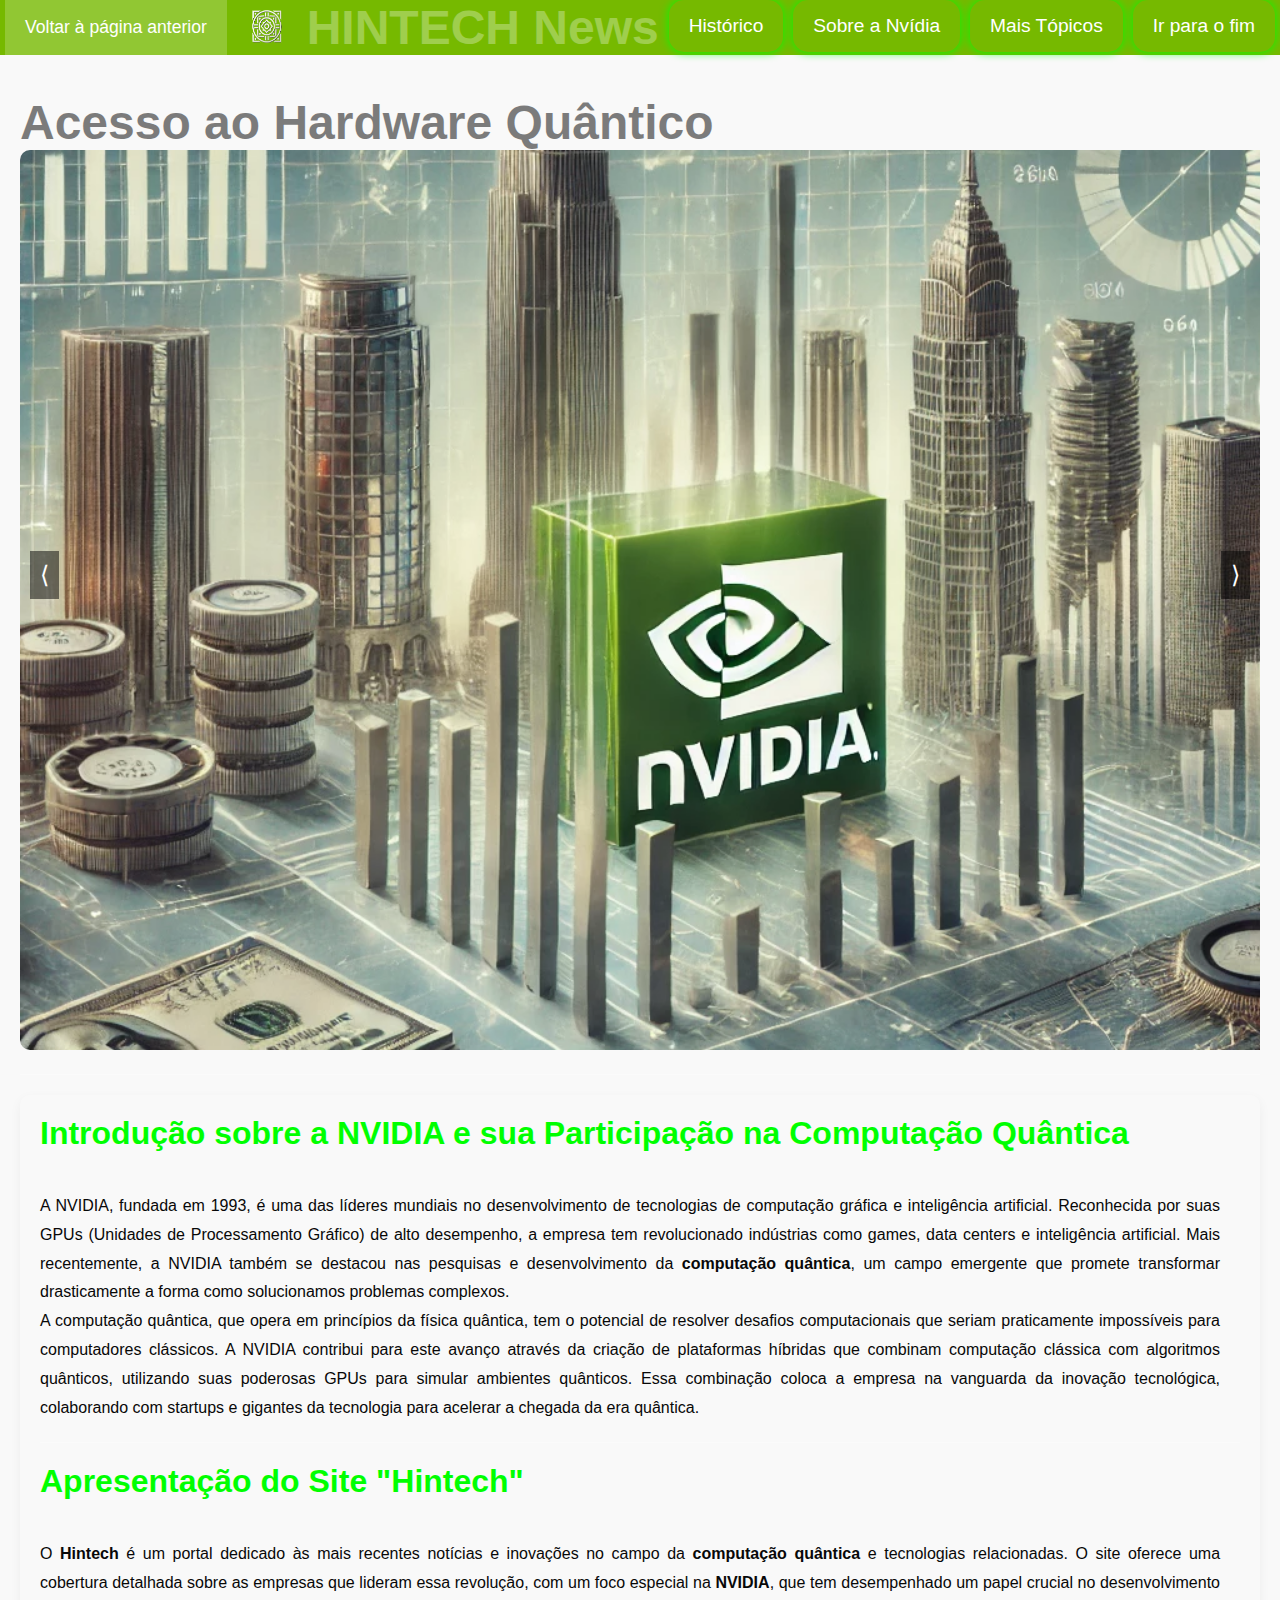
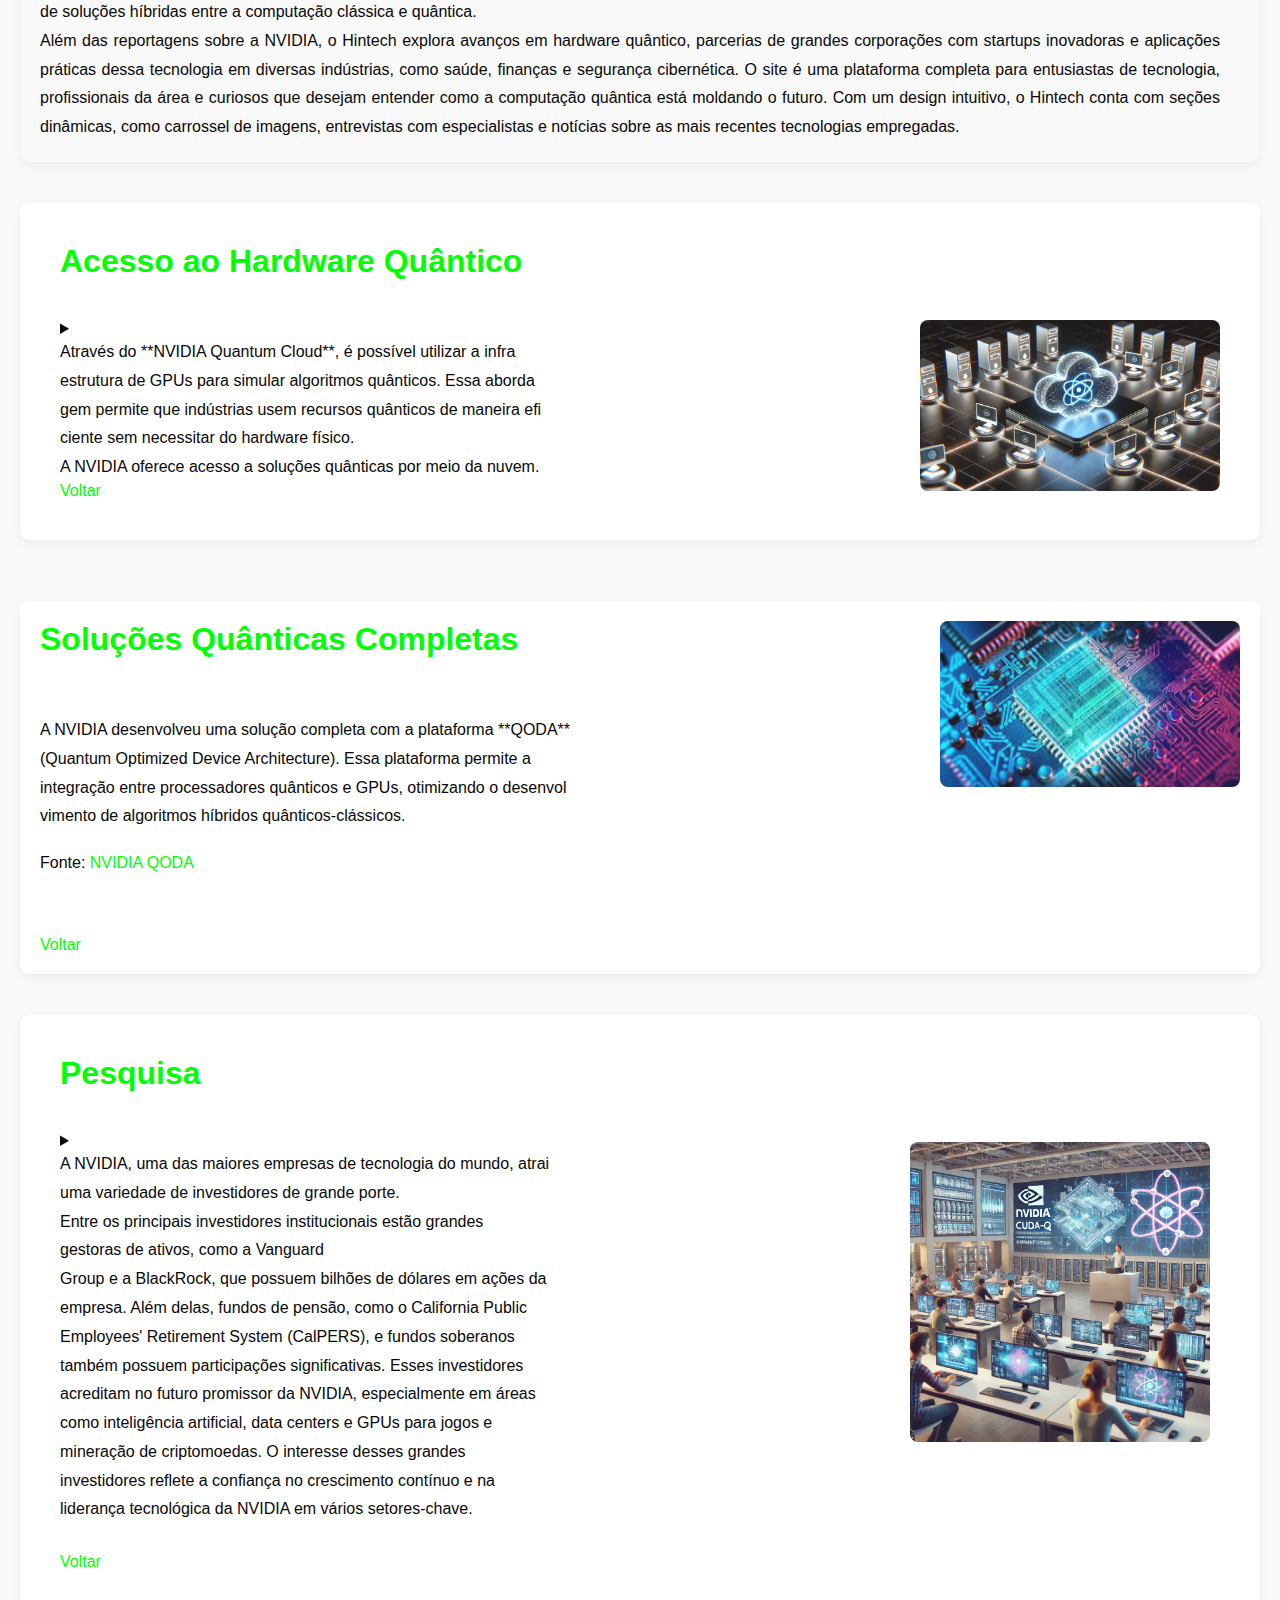
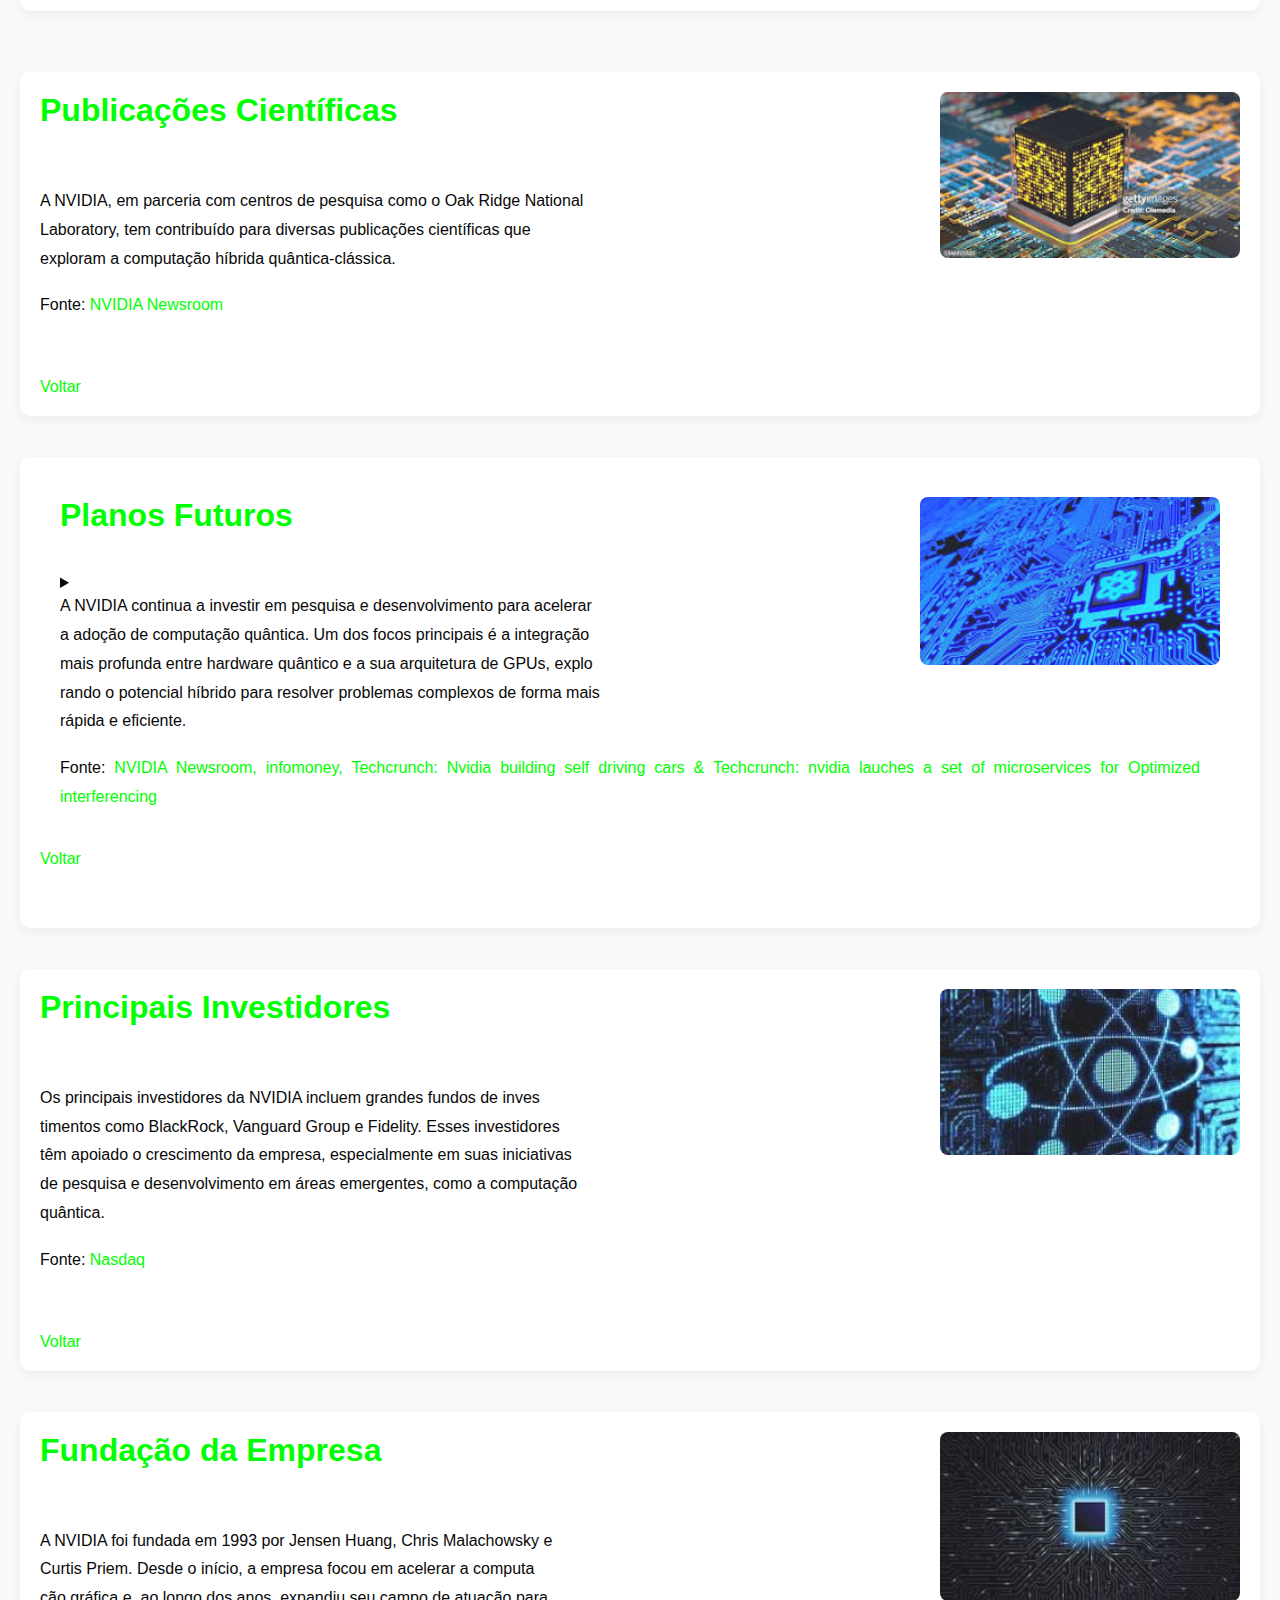
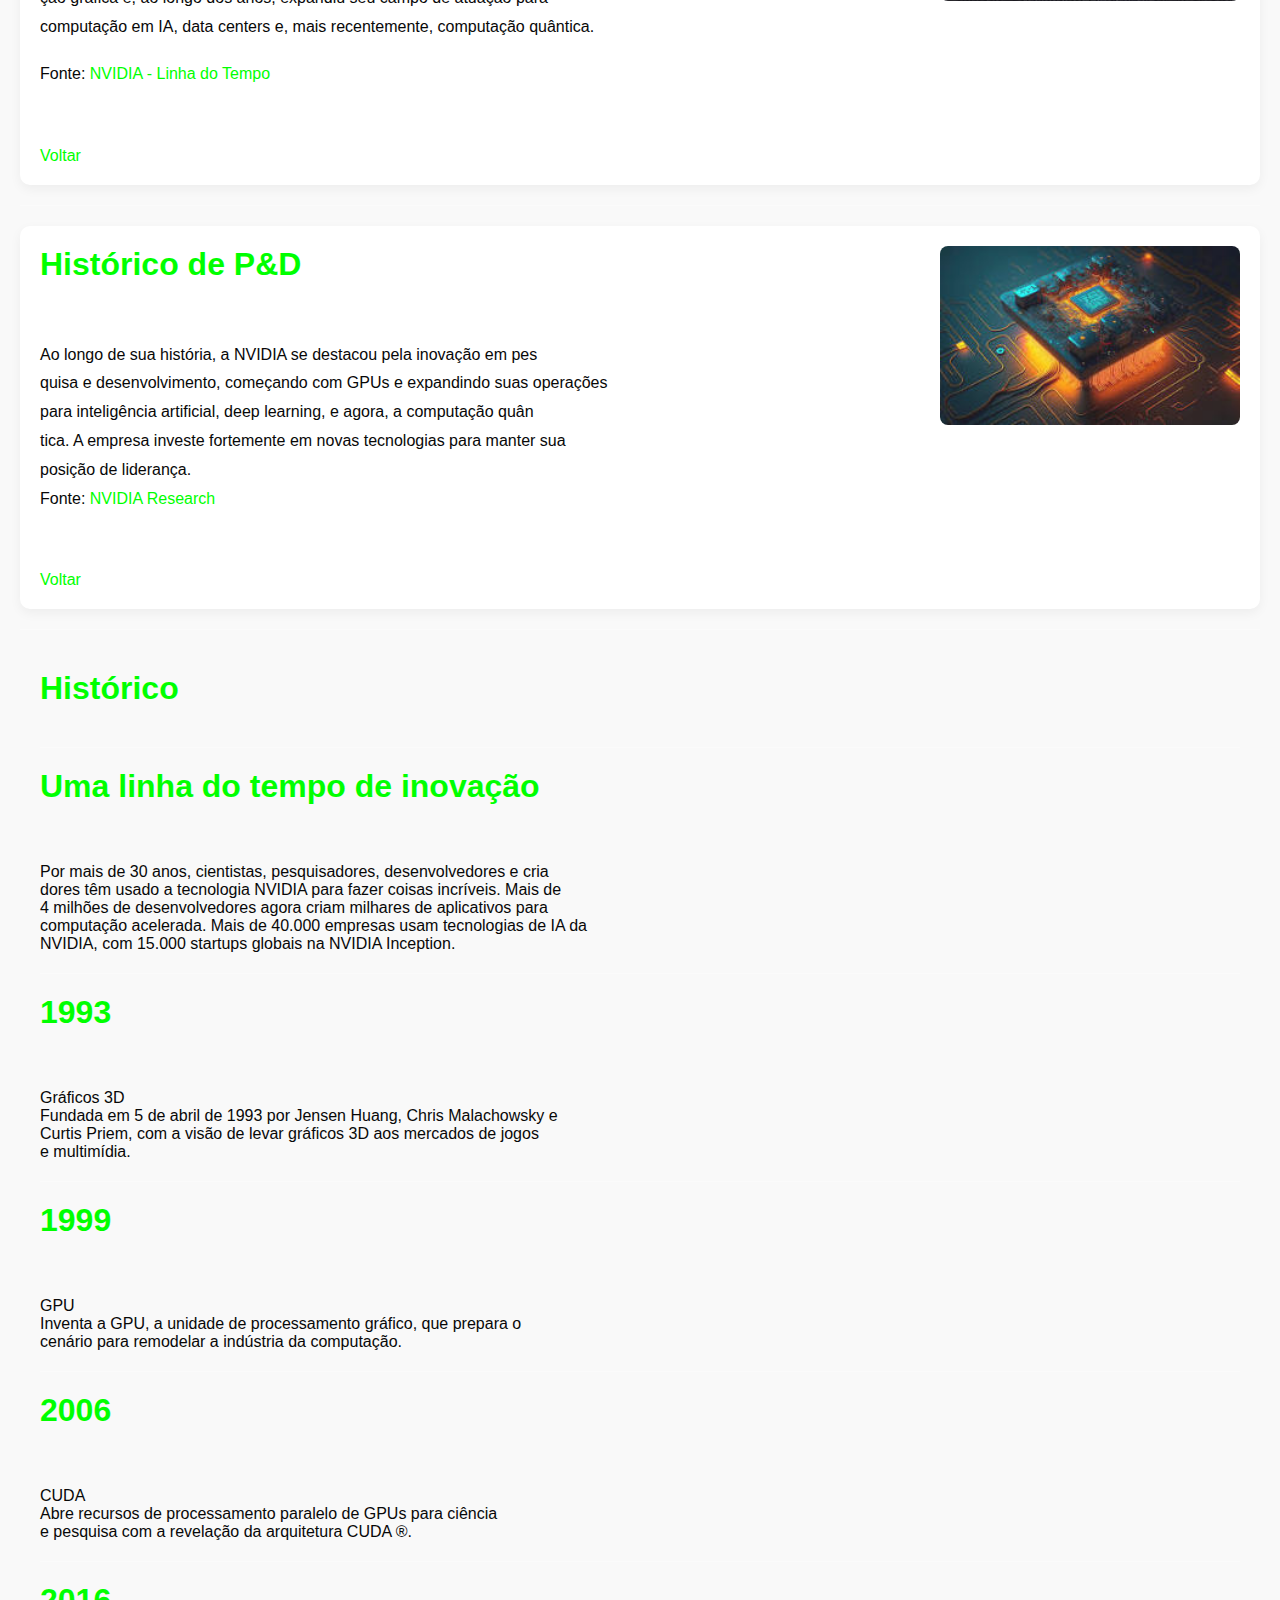
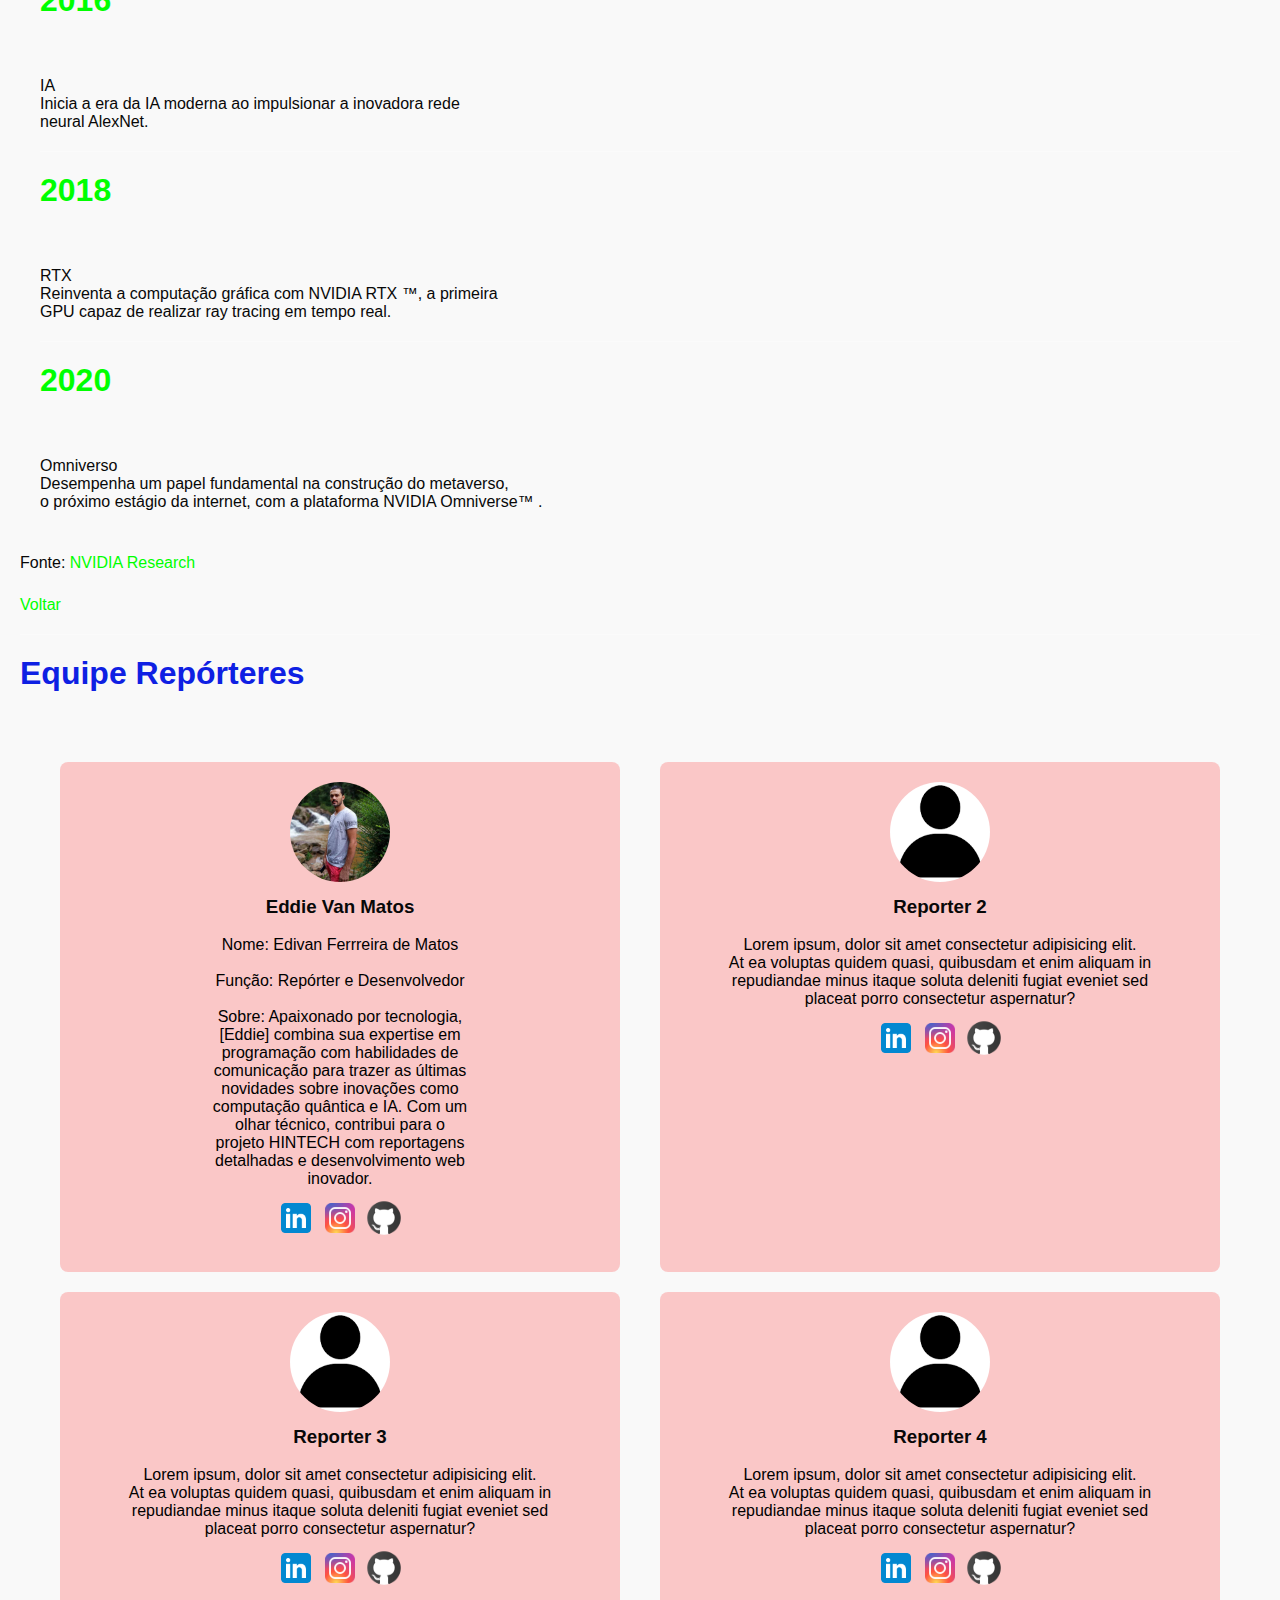
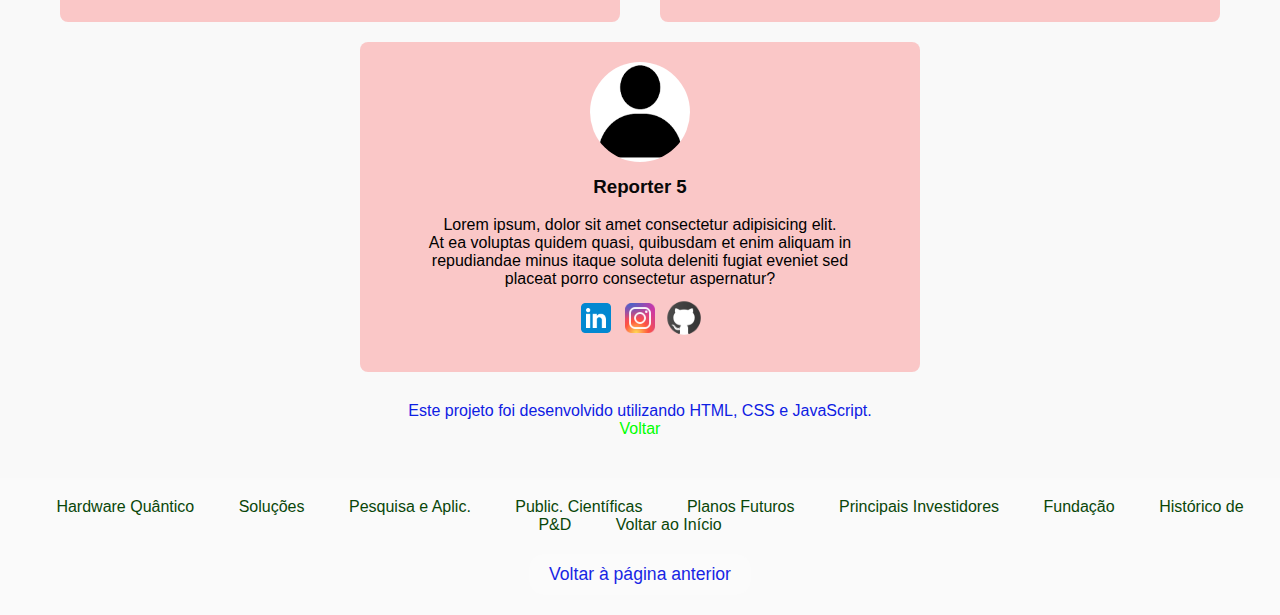
==== index.html @ 713e32d7 "inserido nome do site no menu" ====
<!DOCTYPE html>
<html lang="pt-BR">
<head>
    <meta charset="UTF-8">
    <meta name="viewport" content="width=device-width, initial-scale=1.0">
    <title>H I N T E C H</title>
    <link rel="stylesheet" href="styles.css">
</head>
<body>
    <!-- Menu de Navegação -->
    <header>
        <nav>
            <ul class="menu">
                <button class="botão-voltar-pag-anterior"  
                onclick="history.back()">Voltar à página anterior</button>

                <img
                src="images/HIntechLogoPng.png"
                alt="logo"
                style="width: 60px; height: auto"
              />
              <strong class="strongNomeSite">HINTECH News</strong>


                <li><a href="#historico">Histórico</a></li>

                <!-- Sobre a Nvídia -->
                <li class="dropdown">
                    <a href="#" class="dropdown-toggle">Sobre a  Nvídia</a>
                    <ul class="dropdown-menu">

                <li><a href="#tema1">Acesso ao Hardware Quântico</a></li>
                <li><a href="#tema2">Soluções Quânticas Completas</a></li>
                <li><a href="#tema3">Pesquisa e Aplicações Comerciais</a></li>
                <li><a href="#tema4">Publicações Científicas</a></li>
                <li><a href="#tema5">Planos Futuros</a></li>
                <li><a href="#tema6">Principais Investidores</a></li>
                <li><a href="#tema7">Fundação da Empresa</a></li>
                <li><a href="#tema8">Histórico de P&D</a></li>
                </li>
            </ul>
            <!-- Ícone "Mais Tópicos" -->
                <li class="dropdown">
                    <a href="#" class="dropdown-toggle">Mais Tópicos</a>
                    <ul class="dropdown-menu">
                           <li>
                            <a href="topicos_adicionais/aplicacao/aplicação.html">Aplicação</a>
                            <a href="topicos_adicionais/qubit.html">Qubit</a>
                            <a href="topicos_adicionais/influencia.html">Influência</a>
                           </li>
                    </ul>
                </li>

                <li><a href="#fim">Ir para o fim</a></li>
            </ul>
        </nav>
    </header>
 
    <!-- Conteúdo Principal -->
    <main>
        <section id="inicio" class="pagina ativa">


            
            <div class="carousel-container">
                <div class="carousel-slide">
                    <a href="#tema1"><strong class="strong">Acesso ao Hardware Quântico</strong><img src="images/img11.webp" alt="Imagem 1"></a>
                    <a href="#tema2"><strong class="strong">Soluções Quânticas Completas</strong><img src="images/img15.webp" alt="Imagem 2"></a>
                    <a href="#tema3"><strong class="strong">Pesquisa e Aplicações Comerciais</strong><img src="images/img16.webp" alt="Imagem 3"></a>
                    <a href="#tema4"><strong class="strong">Publicações Científicas</strong><img src="images/img17.png" alt="Imagem 4"></a>
                    <a href="#tema5"><strong class="strong">Planos Futuros</strong><img src="images/img18.png" alt="Imagem 5"></a>
                    <a href="#tema6"><strong class="strong">Principais Investidores</strong><img src="images/img19.webp" alt="Imagem 6"></a>
                    <a href="#tema7"><strong class="strong">Fundação da Empresa</strong><img src="images/img20.webp" alt="Imagem 7"></a>
                    <a href="#tema8"><strong class="strong">Histórico de P&D</strong><img src="images/img21.png" alt="Imagem 8"></a>
                </div>
            
                <!-- Botões de navegação -->
                <button class="prev">⟨</button>
                <button class="next">⟩</button>
            </div>

 
      <hr>

 <div class="container">
    <!--Introdução à Nvidia e ao site HINTECH-->
    <div class="introdução">
        <h2>Introdução sobre a NVIDIA e sua Participação na Computação Quântica</h2>
    
    <p>A NVIDIA, fundada em 1993, é uma das líderes mundiais no desenvolvimento de tecnologias de computação gráfica e inteligência artificial. 
    Reconhecida por suas GPUs (Unidades de Processamento Gráfico) de alto desempenho, a empresa tem revolucionado indústrias como games, 
    data centers e inteligência artificial. Mais recentemente, a NVIDIA também se destacou nas pesquisas e desenvolvimento da 
    <strong>computação quântica</strong>, um campo emergente que promete transformar drasticamente a forma como solucionamos problemas complexos.</p>
    
    <p>A computação quântica, que opera em princípios da física quântica, tem o potencial de resolver desafios computacionais que seriam praticamente 
    impossíveis para computadores clássicos. A NVIDIA contribui para este avanço através da criação de plataformas híbridas que combinam 
    computação clássica com algoritmos quânticos, utilizando suas poderosas GPUs para simular ambientes quânticos. 
    Essa combinação coloca a empresa na vanguarda da inovação tecnológica, colaborando com startups e gigantes da tecnologia 
    para acelerar a chegada da era quântica.</p>
    
    <hr>
    
    <h2>Apresentação do Site "Hintech"</h2>
    
    <p>O <strong>Hintech</strong> é um portal dedicado às mais recentes notícias e inovações no campo da <strong>computação quântica</strong> e tecnologias relacionadas. 
    O site oferece uma cobertura detalhada sobre as empresas que lideram essa revolução, com um foco especial na <strong>NVIDIA</strong>, 
    que tem desempenhado um papel crucial no desenvolvimento de soluções híbridas entre a computação clássica e quântica.</p>
    
    <p>Além das reportagens sobre a NVIDIA, o Hintech explora avanços em hardware quântico, parcerias de grandes corporações com startups inovadoras 
    e aplicações práticas dessa tecnologia em diversas indústrias, como saúde, finanças e segurança cibernética. 
    O site é uma plataforma completa para entusiastas de tecnologia, profissionais da área e curiosos que desejam entender como a 
    computação quântica está moldando o futuro. Com um design intuitivo, o Hintech conta com seções dinâmicas, como carrossel de imagens, 
    entrevistas com especialistas e notícias sobre as mais recentes tecnologias empregadas.</p>
    </div>
    </div>
    <hr>

<!-- Tema 1 -->
<div class="tema1">
    <div class="content">
      <div class="bloco">
        <div class="titleAndParagraf">
          <h2 id="tema1">Acesso ao Hardware Quântico</h2>
          <div class="section">
            <details>
                <summary>    
                    <img src="images/img22.webp"/>      
                    <p>
                    Através do **NVIDIA Quantum Cloud**, é possível utilizar a infra<br>
                    estrutura de GPUs para simular algoritmos quânticos. Essa aborda<br>
                    gem permite que indústrias usem recursos quânticos de maneira efi<br>
                    ciente sem necessitar do hardware físico.</p>
                    <p>A NVIDIA oferece acesso a soluções quânticas por meio da nuvem.
                  </p>
                </summary>
          <!-- Texto oculto que será expandido -->
                <div class="titleAndParagraf">
                  <h2>Benefícios da NVIDIA Quantum Cloud</h2>
                  <p>
                     A NVIDIA Quantum Cloud oferece um ambiente de ponta para programação quântica, proporcionando acesso aos mais avançados
                    processadores quânticos, tanto simulados quanto físicos⁠.
                    Esta plataforma se destaca como uma das mais potentes no campo da computação quântica⁠.
                    Sua acessibilidade global facilita significativamente o
                    trabalho de pesquisadores e desenvolvedores, permitindo o acesso de qualquer lugar do mundo⁠.
                  </p>
                </div>
                <div class="titleAndParagraf">
                    <h2>Performance</h2>
                    <p>
                      A NVIDIA Quantum Cloud demonstra uma performance notavelmente superior em comparação
                      com outros frameworks quânticos. Na simulação de sistemas quânticos, a plataforma NVIDIA
                      pode alcançar uma aceleração até 60 vezes maior utilizando as GPUs NVIDIA H100, em
                      comparação com o uso de CPUs multi-threaded. Esta capacidade de processamento excepcional
                      coloca a NVIDIA Quantum Cloud na vanguarda da computação quântica, oferecendo recursos
                      inigualáveis para pesquisas e desenvolvimentos neste campo emergente.
                    </p>
                  </div>
                      <!-- Fontes -->
                    <p>
                    Fontes:
                    <a
                      href="https://www.nvidia.com/en-us/solutions/quantum-computing/cloud/ "
                      target="_blank"
                      >https://www.nvidia.com/en-us/solutions/quantum-computing/cloud/</a
                    >
                    </p>
              </details>
                </div>
          <a href="#inicio">Voltar</a>
        </div>
      </div>
    </div>
  </div>
  <hr> 
            <!-- Tema 2 -->
            <div class="bloco">
            <div class="tema2">
                <img src="images/img2.jpg" alt="Imagem" class="image-right">

                    <h2 id="tema2">Soluções Quânticas Completas</h2>
                    <br>
                    <p>A NVIDIA desenvolveu uma solução completa com a plataforma **QODA** <br>
                        (Quantum Optimized Device Architecture). Essa plataforma permite a <br>
                        integração entre processadores quânticos e GPUs, otimizando o desenvol<br>
                        vimento de algoritmos híbridos quânticos-clássicos.</p><br>
            
                    <p>Fonte: <a href="https://developer.nvidia.com/nvidia-qoda" target="_blank">NVIDIA QODA</a></p>               
           </div><br>
           <div><a href="#inicio">Voltar</a></div>
            </div>

            <hr>
 
<!-- Tema 3 -->
<div class="tema3">
    <div class="content">
      <div class="bloco">
        <div class="titleAndParagraf">
          <h2 id="tema3">Pesquisa</h2>
          <div class="section">
          <details>
          <summary>
            <img
            src="images/img16.webp"
            alt="Imagem relacionada"
            class="img-direita"
          />
          <p>
            A NVIDIA, uma das maiores empresas de tecnologia do mundo, atrai<br>
            uma variedade de investidores de grande porte.<br>
            Entre os principais investidores institucionais estão grandes <br>
            gestoras de ativos, como a Vanguard<br>
            Group e a BlackRock, que possuem bilhões de dólares em ações da<br>
            empresa. Além delas, fundos de pensão, como o California Public<br>
            Employees' Retirement System (CalPERS), e fundos soberanos<br>
            também possuem participações significativas. Esses investidores<br>
            acreditam no futuro promissor da NVIDIA, especialmente em áreas<br>
            como inteligência artificial, data centers e GPUs para jogos e<br>
            mineração de criptomoedas. O interesse desses grandes<br>
            investidores reflete a confiança no crescimento contínuo e na<br>
            liderança tecnológica da NVIDIA em vários setores-chave.<br>
            <br>
          </p>
        </summary>
          <!-- Texto oculto que será expandido -->
            <h2>Empresas</h2>
            <p>É preciso uma comunidade inteira para desenvolver uma tecnologia
            emergente, então a NVIDIA está colaborando com o Google Quantum
            AI, a IBM e outras empresas para levar a computação quântica ao
            próximo nível.
            <br></p>
            <h2 style="padding-top: 20px;">Em Estudos e Desenvolvimento</h2>
            <p>A computação quântica pode ajudar pesquisadores, desenvolvedores e cientistas a melhorarem
             suas simulações da realidade. As ferramentas e bibliotecas otimizadas da NVIDIA aceleram
             esses fluxos de trabalho.</p>
             <br>
            
                      <!-- Fontes -->
          <p>
            Fontes:
            <a
              href="https://www.nasdaq.com/market-activity/stocks/nvda/institutional-holdings"
              target="_blank"
              >https://www.nasdaq.com/market-activity/stocks/nvda/institutional-holdings</a
            ><br>
          </p>

        </details>
    </div>
          <a href="#inicio">Voltar</a>
        </div>
      </div>
    </div>
  </div>
  <hr> 
            <!-- Tema 4 -->
            <div class="bloco">
            <div class="tema4">
                <img src="images/img4.jpg" alt="Imagem" class="image-right">

                <h2 id="tema4">Publicações Científicas</h2>
                <br>
                <p>A NVIDIA, em parceria com centros de pesquisa como o Oak Ridge National<br>
                     Laboratory, tem contribuído para diversas publicações científicas que<br>
                      exploram a computação híbrida quântica-clássica.</p><br>
        
                <p>Fonte: <a href="https://nvidianews.nvidia.com" target="_blank">NVIDIA Newsroom</a></p>          
       </div><br>
       <div><a href="#inicio">Voltar</a></div>
    </div>

            <hr>
 
            <!-- Tema 5 -->
            <div class="bloco">
            <div class="content">
            <div class="tema5">
            <div class="titleAndParagraf">
                <img src="images/img5.jpg" alt="Imagem" class="image-right">
                <h2 id="tema5">Planos Futuros</h2>
                <div class="section">
                <details>
                <summary>
                <br>
                <p>A NVIDIA continua a investir em pesquisa e desenvolvimento para acelerar<br>
                     a adoção de computação quântica. Um dos focos principais é a integração <br>
                     mais profunda entre hardware quântico e a sua arquitetura de GPUs, explo<br>
                     rando o potencial híbrido para resolver problemas complexos de forma mais<br>
                      rápida e eficiente.</p><br>
                </summary>
                <h2>Inteligência Artificial Generativa:</h2>
                <p>A NVIDIA está expandindo sua atuação em IA generativa com o lançamento da
                    plataforma Blackwell. Essa nova tecnologia tem como objetivo aumentar a
                    capacidade de treinamento e inferência das inteligências artificiais. 
                    De acordo com a NVIDIA, o poder de treinamento da Blackwell será quatro
                    vezes maior do que o da versão anterior, enquanto a eficiência na
                    inferência será 30 vezes superior e a otimização energética melhorará em 25 vezes.
                    Ian Buck, vice-presidente de hyperscale e computação de alto desempenho
                    da NVIDIA, destacou que a Blackwell representa um novo paradigma, onde
                    múltiplas inteligências artificiais colaboram, em vez de depender de
                    apenas uma. Essa mudança é essencial para atender à crescente demanda
                    de modelos complexos como ChatGPT-4, Gemini e outros, que requerem
                    imensa capacidade de processamento para fornecer respostas em tempo real.
                    O cenário atual da tecnologia mostra que grandes empresas estão se
                    esforçando para desenvolver infraestrutura mais poderosa para suportar
                    essa demanda. A NVIDIA, com sua liderança em hardware, consolidou sua
                    posição como uma das empresas mais valiosas do mundo. Sundar Pichai,
                    CEO da Alphabet, enfatizou a importância da parceria com a NVIDIA e
                    expressou interesse em integrar a nova tecnologia Blackwell em seus serviços.
                    A expectativa é que empresas como AWS, Google, Meta, Microsoft, OpenAI,
                    Oracle, Tesla e xAI sejam algumas das primeiras a adotar essa nova tecnologia,
                    o que poderá ampliar ainda mais suas capacidades em IA generativa.
                    Essa iniciativa reflete o crescimento e a inovação contínuos nesse campo,
                    à medida que as empresas buscam atender às crescentes demandas do mercado.</p><br>
                <h2>Veículos Autônomos:</h2>
                <p>A NVIDIA e a Foxconn estão colaborando para construir as chamadas “fábricas de IA”,
                    uma nova classe de data centers que fornecerão supercomputação para acelerar o
                    desenvolvimento de carros autônomos, máquinas autônomas e robôs industriais.
                    A parceria foi anunciada durante o Hon Hai Tech Day em Taiwan pelos CEOs das empresas,
                    Jensen Huang e Young Liu. 
                    Essas fábricas de IA utilizarão a infraestrutura de computação de GPU da NVIDIA para
                    processar grandes volumes de dados e transformar essas informações em modelos de IA
                    valiosos. Huang destacou que essa colaboração permitirá a criação de carros elétricos
                    avançados com inteligência artificial, que coletarão dados para aprimorar continuamente seu software.
                    A parceria se baseia em um acordo anterior, onde a Foxconn se tornará fornecedora de
                    unidades de controle eletrônico (ECUs) para montadoras, utilizando o sistema em chip (SoC)
                    Drive Orin da NVIDIA. A Foxconn também se comprometeu a fabricar ECUs com o
                    Drive Thor, o novo SoC que começará a produção em 2025.
                    Além disso, os veículos que a Foxconn produzir como fabricante contratada serão equipados
                    com a plataforma Drive Hyperion 9 da NVIDIA, que inclui sensores essenciais para direção
                    autônoma. A Foxconn já está envolvida na construção de veículos elétricos para a Fisker,
                    apesar de desafios legais com uma antiga parceira.
                    Essas fábricas de IA competirão diretamente com o supercomputador Dojo da Tesla, que
                    é projetado para treinar redes neurais para o sistema de direção autônoma da montadora,
                    buscando um futuro de condução totalmente autônoma.</p><br>
                <h2>Nvidia NIM: </h2>
                <p>A NVIDIA lançou o NIM, uma nova plataforma de software projetada para facilitar a
                    implantação de modelos de IA personalizados e pré-treinados em ambientes de produção.
                    O NIM combina modelos com um mecanismo de inferência otimizado, empacotando-os em contêineres
                    acessíveis como microsserviços. Isso simplifica o processo, que normalmente poderia levar
                    semanas ou meses, especialmente se a empresa não tiver talentos internos em IA.
                    Atualmente, o NIM suporta uma variedade de modelos, incluindo os da NVIDIA, A121, Adept, Cohere,
                    Getty Images e Shutterstock, além de modelos abertos de Google, Hugging Face, Meta, Microsoft,
                    Mistral AI e Stability AI. A NVIDIA está colaborando com empresas como Amazon, Google e Microsoft
                    para disponibilizar esses microsserviços no SageMaker, Kubernetes Engine e Azure AI, respectivamente.
                    Os microsserviços também serão integrados a estruturas como Deepset, LangChain e LlamaIndex.
                    Para o mecanismo de inferência, a NVIDIA utilizará o Triton Inference Server, TensorRT e
                    TensorRT-LLM. Alguns microsserviços disponíveis incluem o Riva, que permite a personalização
                    de modelos de fala e tradução, e o cuOpt, para otimizações de roteamento. A empresa também planeja
                    adicionar novos recursos ao longo do tempo, como o operador Nvidia RAG LLM,
                    que facilitará a criação de chatbots de IA generativos.
                    Entre os usuários atuais do NIM estão empresas renomadas como Box, Cloudera, Cohesity,
                    Datastax, Dropbox e NetApp, destacando o interesse do mercado por essa nova plataforma.</p><br>


                </div>
                <p>Fonte: <a href="https://nvidianews.nvidia.com" target="_blank">NVIDIA Newsroom,</a>
                    <a href="https://www.infomoney.com.br/business/nvidia-anuncia-tecnologias-para-novas-geracoes-de-ia-generativa/" target="_blank"> infomoney,</a>
                    <a href="https://techcrunch.com/2023/10/17/foxconn-and-nvidia-are-building-ai-factories-to-accelerate-self-driving-cars/" target="_blank"> Techcrunch: Nvidia building self driving cars & </a>
                    <a href="https://techcrunch.com/2024/03/18/nvidia-launches-a-set-of-microservices-for-optimized-inferencing/" target="_blank">Techcrunch: nvidia lauches a set of microservices for Optimized interferencing</a></p>
       </div><br>
    </details>
       <div><a href="#inicio">Voltar</a></div>
            </div>
        </div>
    </div>


            <hr>
 
            <!-- Tema 6 -->
            <div class="bloco">
            <div class="tema6">
                <img src="images/img6.jpg" alt="Imagem" class="image-right">

                <h2 id="tema6">Principais Investidores</h2>
                <br>
                <p>Os principais investidores da NVIDIA incluem grandes fundos de inves<br>
                    timentos como BlackRock, Vanguard Group e Fidelity. Esses investidores<br>
                     têm apoiado o crescimento da empresa, especialmente em suas iniciativas<br>
                      de pesquisa e desenvolvimento em áreas emergentes, como a computação <br>
                      quântica.</p><br>
        
                <p>Fonte: <a href="https://www.nasdaq.com/market-activity/stocks/nvda/institutional-holdings" target="_blank">Nasdaq</a></p>            
       </div><br>
       <div><a href="#inicio">Voltar</a></div>
    </div>

            <hr>
 
            <!-- Tema 7 -->
            <div class="bloco">
            <div class="tema7">
                <img src="images/img7.jpg" alt="Imagem" class="image-right">

                <h2 id="tema7">Fundação da Empresa</h2>
                <br>
                <p>A NVIDIA foi fundada em 1993 por Jensen Huang, Chris Malachowsky e<br>
                    Curtis Priem. Desde o início, a empresa focou em acelerar a computa<br>
                    ção gráfica e, ao longo dos anos, expandiu seu campo de atuação para<br>
                     computação em IA, data centers e, mais recentemente, computação quântica.<br>
                    
        </p><br>
        
        
        
                <p>Fonte: <a href="https://www.nvidia.com/en-us/about-nvidia/corporate-timeline/" target="_blank">NVIDIA - Linha do Tempo</a></p>           
       </div><br>
       <div><a href="#inicio">Voltar</a></div>
    </div>

            <hr>
 
            <!-- Tema 8 -->
            <div class="bloco">
            <div class="tema8">
                <img src="images/img8.jpg" alt="Imagem" class="image-right">

                <h2 id="tema8">Histórico de P&D</h2>
                <br>
                <p>Ao longo de sua história, a NVIDIA se destacou pela inovação em pes<br>
                    quisa e desenvolvimento, começando com GPUs e expandindo suas operações<br>
                     para inteligência artificial, deep learning, e agora, a computação quân<br>
                     tica. A empresa investe fortemente em novas tecnologias para manter sua<br>
                      posição de liderança.<br>
                      
                       
        
                <p>Fonte: <a href="https://www.nvidia.com/en-us/research/" target="_blank">NVIDIA Research</a></p>        
       </div><br>
       <div><a href="#inicio">Voltar</a></div>
    </div>


            <hr>
        </div>  
        


<!--historico-->
        <div class="historico">
            <div class="titleAndParagraf">
                <h2 id="historico">Histórico</h2>
                <hr>
                <h2>Uma linha do tempo de inovação</h2><br>
                Por mais de 30 anos, cientistas, pesquisadores, desenvolvedores e cria<br>
                dores têm usado a tecnologia NVIDIA para fazer coisas incríveis. Mais de<br>
                 4 milhões de desenvolvedores agora criam milhares de aplicativos para <br>
                 computação acelerada. Mais de 40.000 empresas usam tecnologias de IA da<br>
                  NVIDIA, com 15.000 startups globais na NVIDIA Inception.
                <hr>  
                  
                    <h2>1993</h2><br>
                   Gráficos 3D<br>
                   Fundada em 5 de abril de 1993 por Jensen Huang, Chris Malachowsky e <br>
                   Curtis Priem, com a visão de levar gráficos 3D aos mercados de jogos<br>
                    e multimídia.
                   <hr>
                    
                        <h2>1999</h2><br>
                       GPU<br>
                       Inventa a GPU, a unidade de processamento gráfico, que prepara o <br>
                       cenário para remodelar a indústria da computação.
                       <hr>
                       
                        <h2>2006</h2><br>
                           CUDA<br>
                           Abre recursos de processamento paralelo de GPUs para ciência<br>
                            e pesquisa com a revelação da arquitetura CUDA ®.
                            <hr>
                           
                            <h2>2016</h2><br>
                               IA<br>
                               Inicia a era da IA ​​moderna ao impulsionar a inovadora rede<br>
                                neural AlexNet. 
                                <hr>
                               
                                <h2>2018</h2><br>
                                   RTX<br>
                                   Reinventa a computação gráfica com NVIDIA RTX ™, a primeira<br>
                                    GPU capaz de realizar ray tracing em tempo real.
                                    <hr>
                                   
                                    <h2>2020</h2><br>
                                       Omniverso<br>
                                       Desempenha um papel fundamental na construção do metaverso,<br>
                                        o próximo estágio da internet, com a plataforma NVIDIA Omniverse™ .
                                    </div>
              </p><br>   
              <p>Fonte: <a href="https://www.nvidia.com/en-us/about-nvidia/corporate-timeline/" target="_blank">NVIDIA Research</a></p> <br>
                     
              <div><a href="#inicio">Voltar</a></div>
  
       </div>

        <hr>        
<!--Área do grupo-->


<section id="reporteres">
    <h2>Equipe Repórteres</h2>
    <div class="container-grupo">

        <!--Repórter 1-->
        <div class="reporteres">
            <img src="images/perfilEddie.jpg" alt="Eddie">
            <h3>Eddie Van Matos</h3><br>
            <text>Nome: Edivan Ferrreira de Matos<br>
                <br>
                Função: Repórter e Desenvolvedor<br>
                <br>
                Sobre: Apaixonado por tecnologia,<br>
                 [Eddie] combina sua expertise em<br>
                  programação com habilidades de<br>
                   comunicação para trazer as últimas<br>
                    novidades sobre inovações como <br>
                    computação quântica e IA. Com um<br>
                     olhar técnico, contribui para o<br>
                      projeto HINTECH com reportagens<br>
                       detalhadas e desenvolvimento web<br>
                        inovador.</text>
            <div class="social-icons">
                <a href="https://www.linkedin.com/in/eddie-van-matos-b647311a0?utm_source=share&utm_campaign=share_via&utm_content=profile&utm_medium=android_app" target="_blank">
                    <img src="images/iconLI.png" alt="LinkedIn">
                </a>
                <a href="https://www.instagram.com/eddievanmatos" target="_blank">
                    <img src="images/iconInstagram.png" alt="Instagram">
                </a>
                <a href="https://github.com/EddieVanMatos" target="_blank">
                    <img src="images/iconGitHub.png" alt="GitHub">
                </a>
            </div>
        </div>

        <!-- Repórter 2 -->
        <div class="reporteres">
            <img src="images/IconePerfil.png" alt="Perfil 2">
            <h3>Reporter 2</h3><br>
            <text>Lorem ipsum, dolor sit amet consectetur adipisicing elit.<br>
                At ea voluptas quidem quasi, quibusdam et enim aliquam in <br>
                repudiandae minus itaque soluta deleniti fugiat eveniet sed <br>
                placeat porro consectetur aspernatur?</text>
            <div class="social-icons">
                <a href="https://www.linkedin.com/in/seu-linkedin" target="_blank">
                    <img src="images/iconLI.png" alt="LinkedIn">
                </a>
                <a href="https://www.instagram.com/seu-instagram" target="_blank">
                    <img src="images/iconInstagram.png" alt="Instagram">
                </a>
                <a href="https://www.instagram.com/seu-instagram" target="_blank">
                    <img src="images/iconGitHub.png" alt="GitHub">
                </a>
            </div>
        </div>

        <!-- Repórter 3 -->
        <div class="reporteres">
            <img src="images/IconePerfil.png" alt="Perfil 2">
            <h3>Reporter 3</h3><br>
            <text>Lorem ipsum, dolor sit amet consectetur adipisicing elit.<br>
                At ea voluptas quidem quasi, quibusdam et enim aliquam in <br>
                repudiandae minus itaque soluta deleniti fugiat eveniet sed <br>
                placeat porro consectetur aspernatur?</text>
            <div class="social-icons">
                <a href="https://www.linkedin.com/in/seu-linkedin" target="_blank">
                    <img src="images/iconLI.png" alt="LinkedIn">
                </a>
                <a href="https://www.instagram.com/seu-instagram" target="_blank">
                    <img src="images/iconInstagram.png" alt="Instagram">
                </a>
                <a href="https://www.instagram.com/seu-instagram" target="_blank">
                    <img src="images/iconGitHub.png" alt="GitHub">
                </a>
            </div>
        </div>

        <!-- Repórter 4 -->
        <div class="reporteres">
            <img src="images/IconePerfil.png" alt="Perfil 2">
            <h3>Reporter 4</h3><br>
            <text>Lorem ipsum, dolor sit amet consectetur adipisicing elit.<br>
                At ea voluptas quidem quasi, quibusdam et enim aliquam in <br>
                repudiandae minus itaque soluta deleniti fugiat eveniet sed <br>
                placeat porro consectetur aspernatur?</text>
            <div class="social-icons">
                <a href="https://www.linkedin.com/in/seu-linkedin" target="_blank">
                    <img src="images/iconLI.png" alt="LinkedIn">
                </a>
                <a href="https://www.instagram.com/seu-instagram" target="_blank">
                    <img src="images/iconInstagram.png" alt="Instagram">
                </a>
                <a href="https://www.instagram.com/seu-instagram" target="_blank">
                    <img src="images/iconGitHub.png" alt="GitHub">
                </a>
            </div>
        </div>

        <!-- Repórter 3 -->
        <div class="reporteres">
            <img src="images/IconePerfil.png" alt="Perfil 2">
            <h3>Reporter 5</h3><br>
            <text>Lorem ipsum, dolor sit amet consectetur adipisicing elit.<br>
                At ea voluptas quidem quasi, quibusdam et enim aliquam in <br>
                repudiandae minus itaque soluta deleniti fugiat eveniet sed <br>
                placeat porro consectetur aspernatur?</text>
            <div class="social-icons">
                <a href="https://www.linkedin.com/in/seu-linkedin" target="_blank">
                    <img src="images/iconLI.png" alt="LinkedIn">
                </a>
                <a href="https://www.instagram.com/seu-instagram" target="_blank">
                    <img src="images/iconInstagram.png" alt="Instagram">
                </a>
                <a href="https://www.instagram.com/seu-instagram" target="_blank">
                    <img src="images/iconGitHub.png" alt="GitHub">
                </a>
            </div>
        </div>
    </div>
</section>
        
 
        <!-- Tecnologias Utilizadas -->
         <div  class="text">

        <section id="tecnologias">
            <text>Este projeto foi desenvolvido utilizando HTML, CSS e JavaScript.</text><br>
            <div><a href="#inicio">Voltar</a></div>

        </section>

    </main>
 
    <!-- Rodapé -->
    <footer>



        <div class="navegacao-portal">
            <section id="fim" class="pagina ativa">

            <a href="#tema1"> Hardware Quântico</a>
            <a href="#tema2">Soluções</a>
            <a href="#tema3">Pesquisa e Aplic.</a>
            <a href="#tema4">Public. Científicas</a>
            <a href="#tema5">Planos Futuros</a>
            <a href="#tema6">Principais Investidores</a>
            <a href="#tema7">Fundação</a>
            <a href="#tema8">Histórico de P&D</a>
            <a href="#inicio">Voltar ao Início</a>

        </div>
        <div>
            <button class="botão-voltar-pag-anterior"  
            onclick="history.back()">Voltar à página anterior</button>
        </div>
    </footer>
 
    <script src="script.js"></script>
</body>
</html>
---- styles.css ----
/* Estilo global */
* {
  margin: 0;
  padding: 0;
  box-sizing: border-box;
}

body {
  font-family: "Roboto", sans-serif;
  background-color: #f9f9f9;
  color: #ffffff;
  margin: 0;
  padding: 0;
}

/* Menu de navegação */
header {
  position: relative;
}

header nav ul {
  list-style-type: none;
  padding: 0;
  display: flex;
  justify-content: space-around;
  background-color: #76b900; /* Fundo translúcido */
}

header nav ul li {
  position: relative;
}

header nav ul li a {
  text-decoration: none;
  color: #ffffff;
  padding: 15px 20px;
  display: block;
  font-size: 1.2rem;
  transition: background-color 0.3s, color 0.3s;
  border-radius: 15px; /* Adicionado border-radius */
  box-shadow: 0 0 10px #00ff00; /* Efeito neon */
}

header nav ul li a:hover {
  background-color: rgba(255, 255, 255, 0.3); /* Hover translúcido */
  color: #00ff00;
  box-shadow: 0 0 15px #00ff00, 0 0 30px #0000ff; /* Efeito neon azul para verde */
}

/* Logomarca */
.logo {
  text-align: left;
  padding: 10px;
}

.logo img {
  max-width: 150px; /* Tamanho da logomarca */
  height: auto;
}

.carousel-container {
  z-index: 1;
  width: 100%;
  overflow: hidden;
  position: relative;
}
.strongNomeSite {
  display: flex;
  opacity: 30%;
  font-size: 3em;
  color: #ffffff;

}

.strong {
  display: flex;
  margin-top: 100;
  color: #000000;
  opacity: 50%;
  text-align: center;
  font-size: 3em;
}

.carousel-slide {
  z-index: 1;
  display: flex;
  height: 100%;
  transition: transform 2s ease-in-out; /* Transição lenta de 2s */
}

.carousel-slide a img {
  z-index: 1;
  width: 100vw; /* Preenche 100% da largura da tela */
  height: 100vh;
  border-radius: 10px; /* Preenche 100% da altura da tela */
  object-fit: cover; /* Ajusta a imagem sem distorcer */
}

/* Botões de navegação */
.prev,
.next {
  cursor: pointer;
  position: absolute;
  top: 50%;
  transform: translateY(-50%);
  background-color: rgba(0, 0, 0, 0.5);
  color: white;
  padding: 10px;
  border: none;
  font-size: 24px;
}

.prev {
  left: 10px;
}

.next {
  right: 10px;
}

/* Dropdown Menu */
.dropdown-menu {
  z-index: 1;
  display: none;
  position: absolute;
  background-color: rgba(255, 255, 255, 0.2); /* Fundo translúcido */
  list-style-type: none;
  padding: 0;
  top: 100%;
  left: 0;
}

.dropdown:hover .dropdown-menu {
  z-index: 2;
  display: block;
}

.dropdown-menu li {
  z-index: 1;
  width: 100%;
}

.dropdown-menu li a {
  z-index: 1;
  padding: 10px 15px;
  position: relative;
  display: block;
  color: #ffffff;
  font-size: 1rem;
}

.dropdown-menu li a:hover {
  background-color: rgba(255, 255, 255, 1.0); /* Hover translúcido */
  color: #00ff00;
}

/* Botão Voltar */
.botão-voltar-pag-anterior {
  background-color: rgba(255, 255, 255, 0.2); /* Botão translúcido */
  color: #ffffff;
  border: none;
  padding: 10px 20px;
  cursor: pointer;
  font-size: 1.1rem;
  transition: background-color 0.3s, color 0.3s;
}

.botão-voltar-pag-anterior:hover {
  background-color: rgba(255, 255, 255, 0.3); /* Hover translúcido */
  color: #00ff00;
}

main {
  max-width: 1500px;
  margin: 0 auto;
  padding: 40px 20px;
}

.introdução {
  h1 {
    text-align: center;
    margin-bottom: 40px;
    font-size: 2.5rem;
    color: #00ff00;
    animation: fadeIn 1s ease;
    margin: 60px 0px;
  }
  h2 {
    text-align: left;
    margin-bottom: 40px;
    font-size: 2rem;
    color: #00ff00;
    animation: fadeIn 1s ease;
  }
}

h1 {
  text-align: center;
  margin-bottom: 40px;
  font-size: 2.5rem;
  color: #0e20e3;
  animation: fadeIn 1s ease;
  margin: 60px 0px;
}
h2 {
  text-align: left;
  margin-bottom: 40px;
  font-size: 2rem;
  color: #0e20e3;
  animation: fadeIn 1s ease;
}

@keyframes fadeIn {
  from {
    opacity: 0;
  }
  to {
    opacity: 1;
  }
}

.container {
  display: flex;
  flex-direction: column;
  border-radius: 10px;
  padding: 20px;
  box-shadow: 0px 4px 12px rgba(0, 0, 0, 0.05);
  transition: transform 0.3s ease;
  gap: 40px;
}

.bloco {
  display: flex;
  flex-direction: column;
  border-radius: 10px;
  padding: 20px;
  box-shadow: 0px 4px 12px rgba(0, 0, 0, 0.05);
  transition: transform 0.3s ease;
  background-color: #ffffff;
}

.titleAndParagraf {
  padding: 20px;
  color: #080808;
}

.bloco:hover {
  transform: scale(1.02);
}

p {
  flex: 1;
  text-align: justify;
  margin-right: 20px;
  line-height: 1.8;
  color: #080808;
}

.img-direita {
  float: right;
  margin: 10px;
  width: 200px;
  border-radius: 10px;
}

.img-direita:hover {
  transform: scale(1.05);
}

/* Seções */
.tema1,
.tema2,
.tema3,
.tema4,
.tema5,
.tema6,
.tema7,
.tema8 {
  margin-bottom: 40px;
}

.tema1 img,
.tema2 img,
.tema3 img,
.tema4 img,
.tema5 img,
.tema6 img,
.tema7 img,
.tema8 img {
  width: 100%;
  max-width: 300px;
  margin-left: 20px;
  float: right;
  border-radius: 8px;
  opacity: 0.9; /* Imagens com leve opacidade */
}

.tema1 h2,
.tema2 h2,
.tema3 h2,
.tema4 h2,
.tema5 h2,
.tema6 h2,
.tema7 h2,
.tema8 h2,
.historico h2 {
  color: #00ff00; /* Verde fluorescente para títulos */
}

/* Links */
a {
  color: #00ff00;
  text-decoration: none;
}

a:hover {
  text-decoration: none;
}

/* Voltar ao topo */
a.voltar {
  display: inline-block;
  margin-top: 10px;
  color: #00ff00;
}

/* Rodapé */
footer {
  background-color: rgba(255, 255, 255, 0.2); /* Fundo translúcido */
  padding: 20px;
  text-align: center;
  color: #ffffff;
}

footer a {
  color: #094609;
  text-decoration: none;
  margin: 0 10px;
  border-radius: 15px; /* Adicionado border-radius */
  transition: transform 0.3s ease, background-color 0.3s; /* Efeito suave */
  padding: 10px;
}

footer a:hover {
  background-color: rgba(255, 255, 255, 0.3); /* Hover translúcido */
  color: #0d0dc6;
  transform: scale(1.1); /* Efeito de hover */
}
/* testes de linha do tempo */

/* Botão Voltar no Rodapé */
footer .botão-voltar-pag-anterior {
  margin-top: 20px;
  color: #1826e4;
  border-radius: 15px;
  transition: transform 0.3s ease, background-color 0.3s;
}

footer .botão-voltar-pag-anterior:hover {
  background-color: rgba(255, 255, 255, 0.3);
  transform: scale(1.1);
  color: #0e20e3;
}

/* Equipe de Repórteres */
.container-grupo {
  display: flex;
  flex-wrap: wrap;
  justify-content: space-around;
  padding: 20px;
}

.reporteres {
  background-color: rgba(255, 0, 0, 0.2); /* Fundo translúcido */
  padding: 20px;
  margin: 10px;
  border-radius: 8px;
  width: calc(100% / 2 - 40px);
  text-align: center;
  color: #000000;
}

.reporteres img {
  width: 100px;
  height: 100px;
  border-radius: 50%;
  margin-bottom: 10px;
}
/* icones */

.social-icons {
  margin-top: 10px;
}

.social-icons a {
  display: inline-block;
  margin-right: auto;
}

.social-icons img {
  width: 40px;
  height: 40px;
}

.reporteres h3 {
  color: #080808;
}

.text {
  color: #0e20e3;
  text-align: center;
}

hr {
  border: 0;
  height: 1px;
  background: rgba(255, 255, 255, 0.3); /* Translucent horizontal line */
  margin: 20px 0;
}

/* Responsividade */
@media (max-width: 768px) {
  .reporteres {
    width: calc(100% - 40px);
  }
}
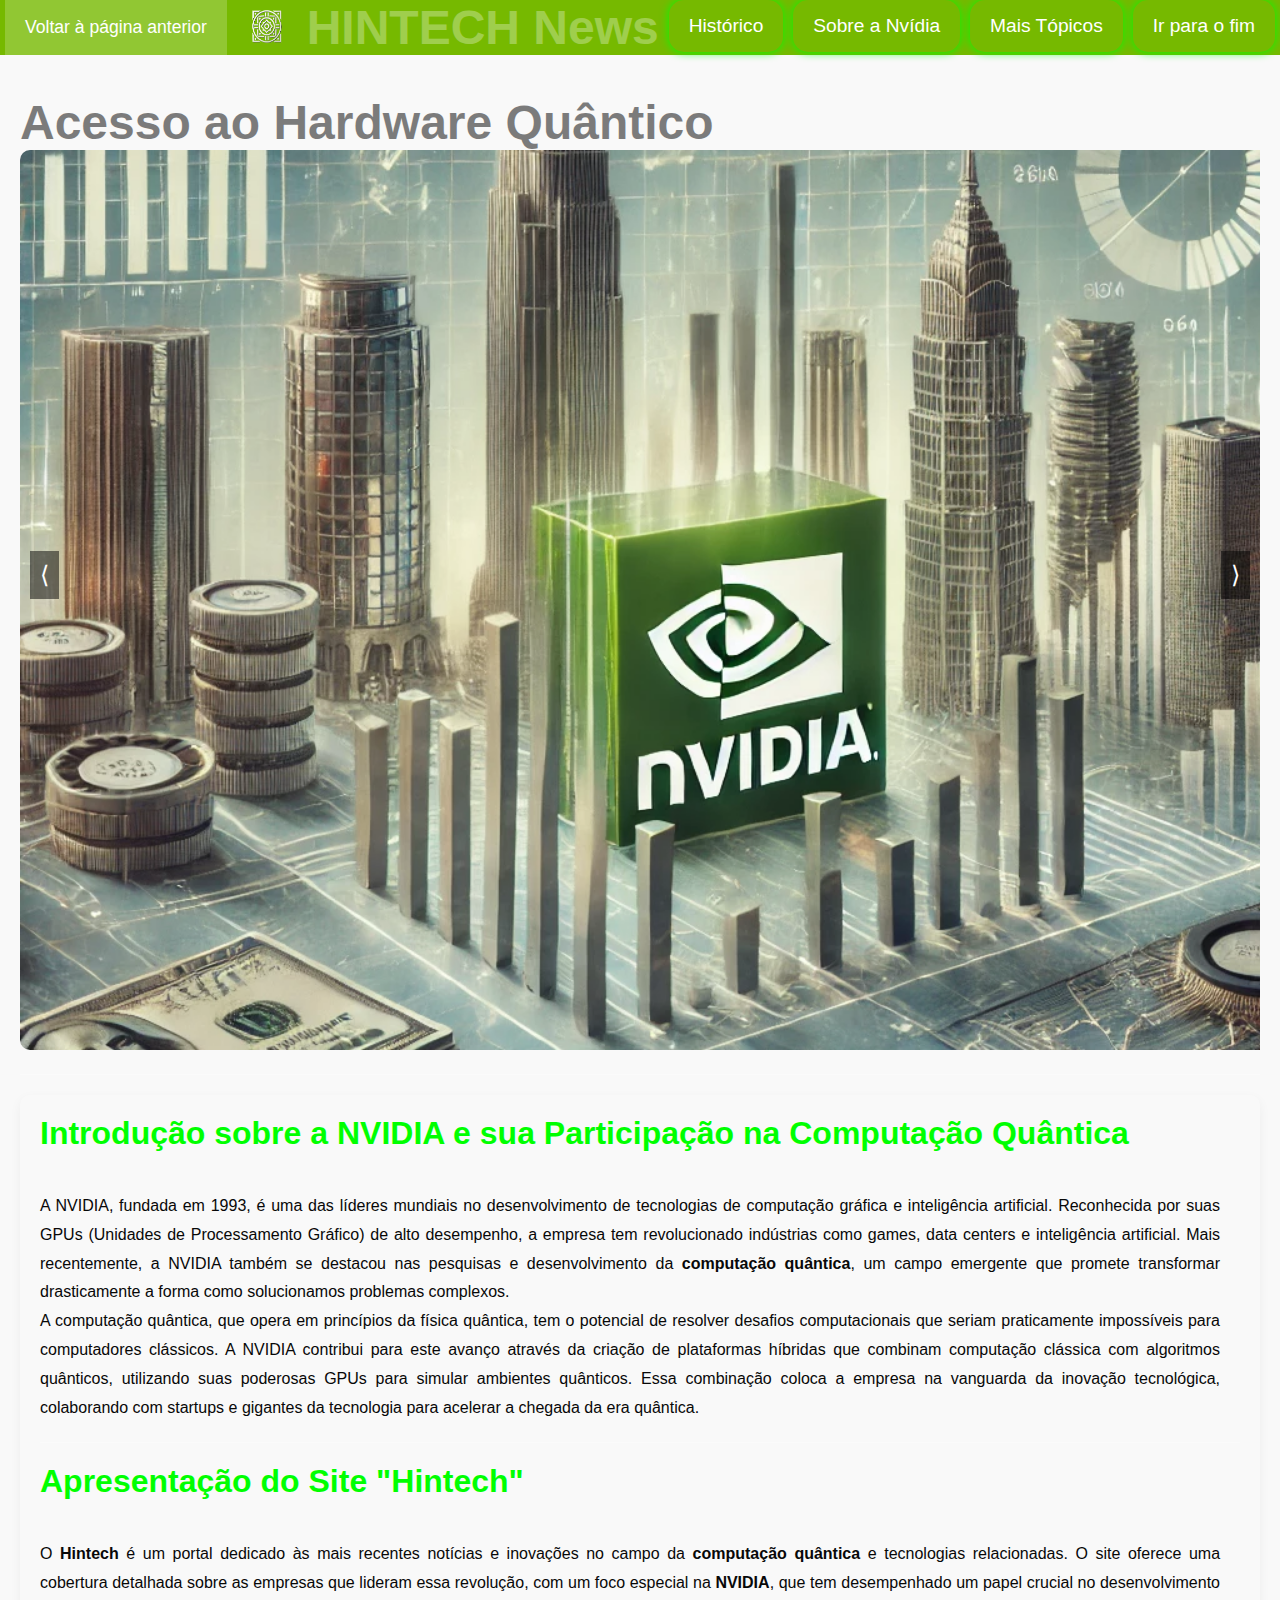
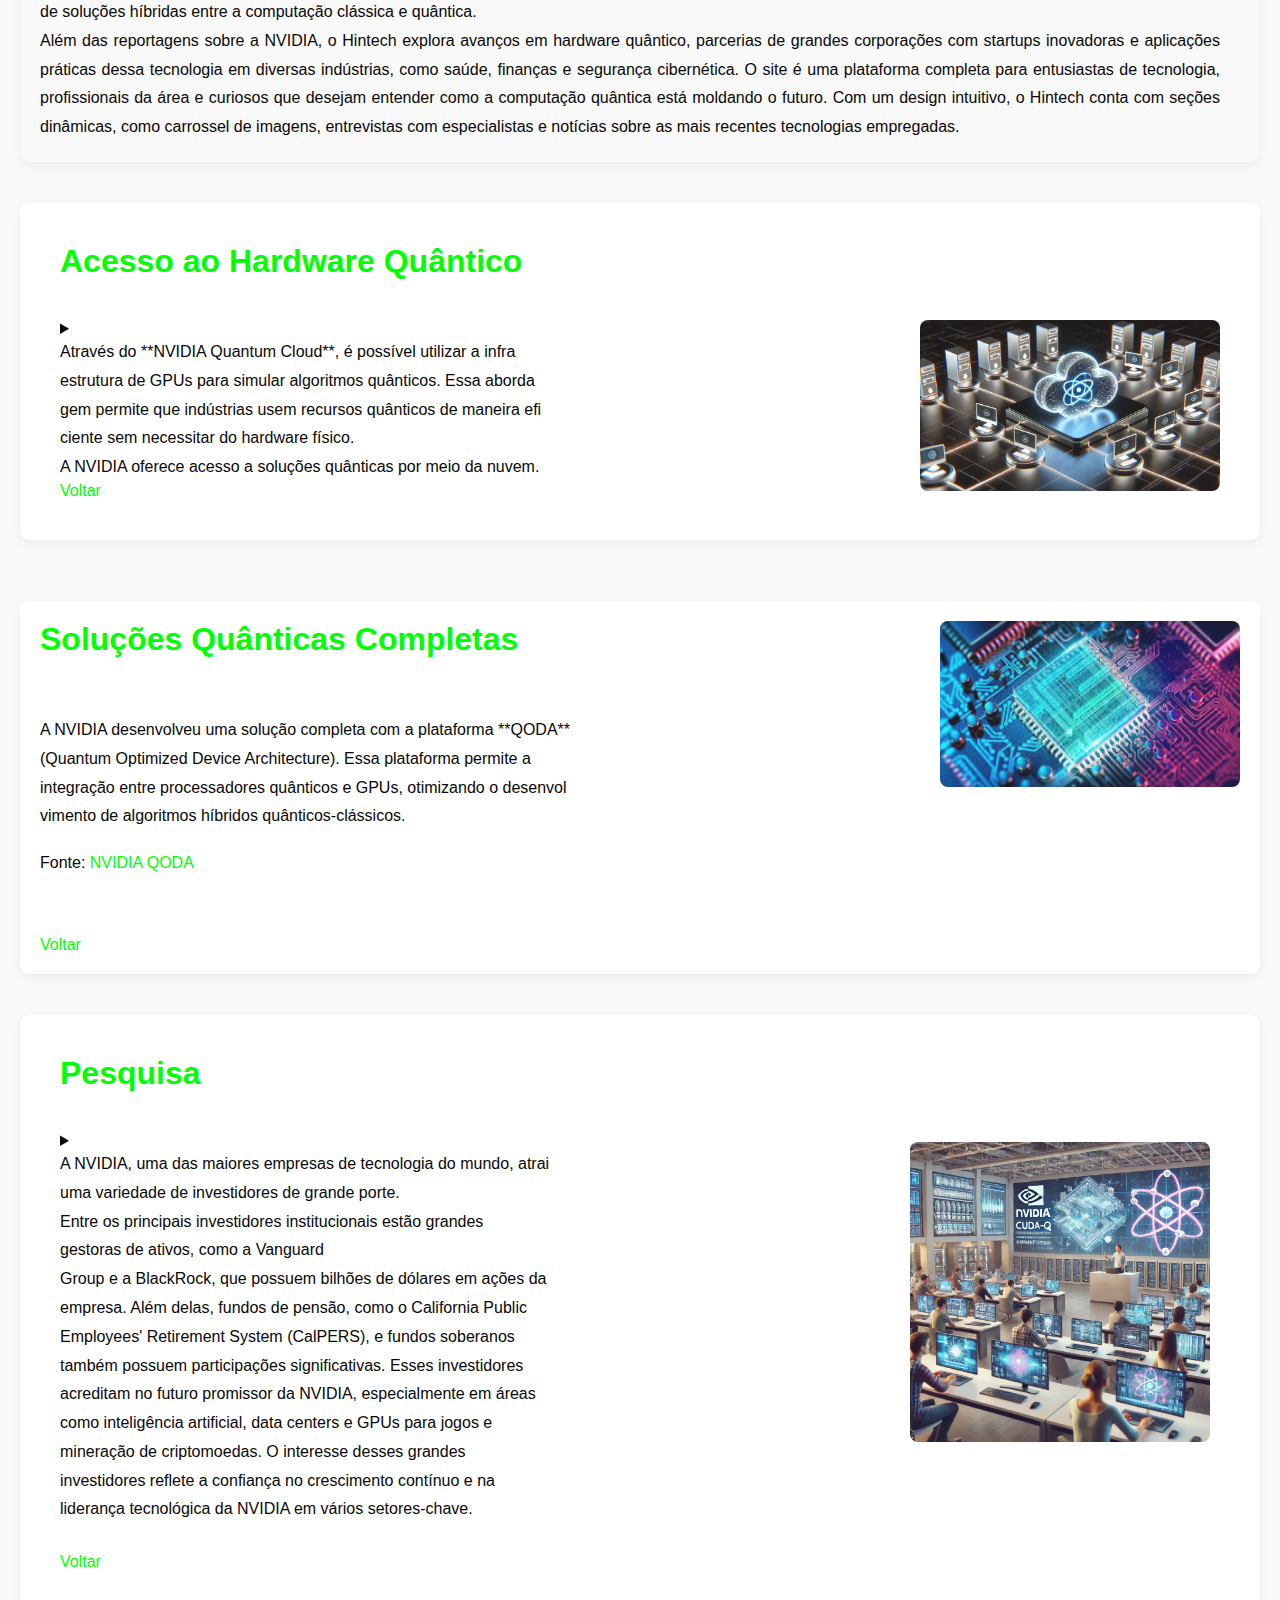
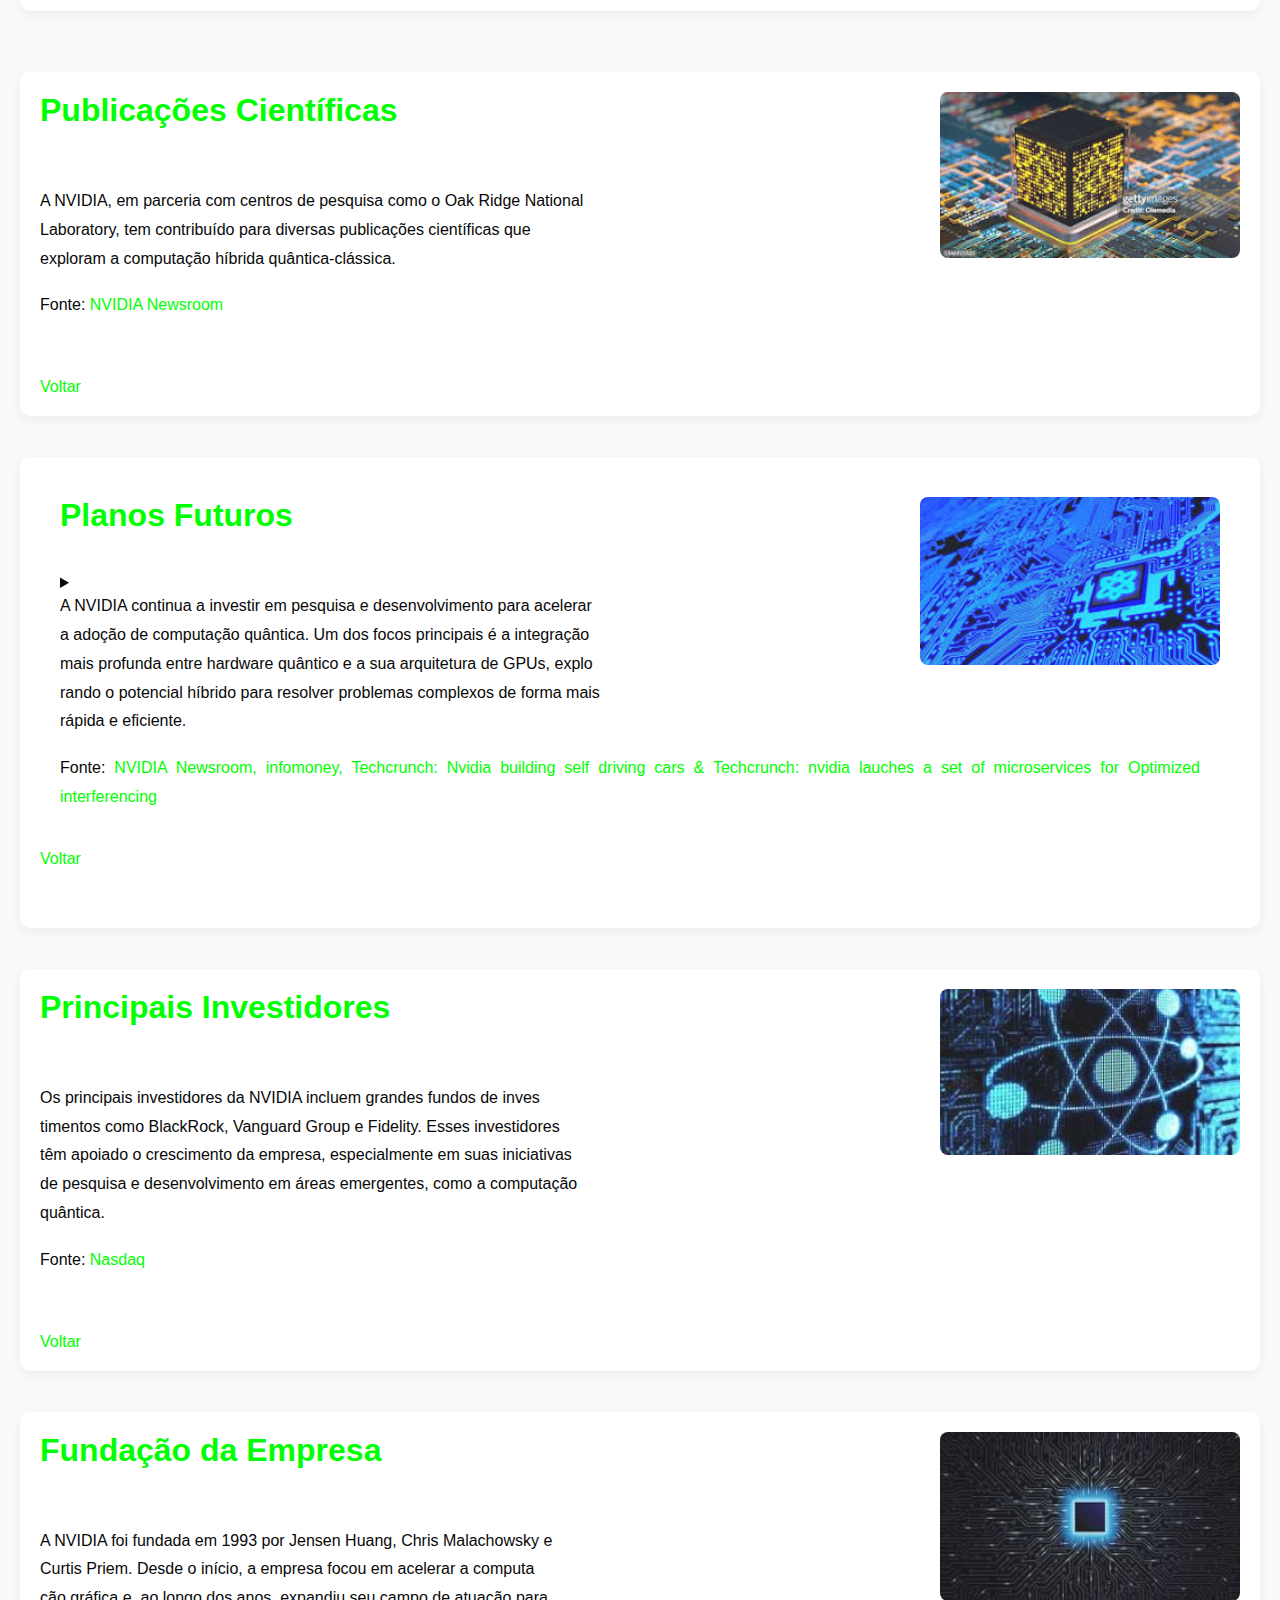
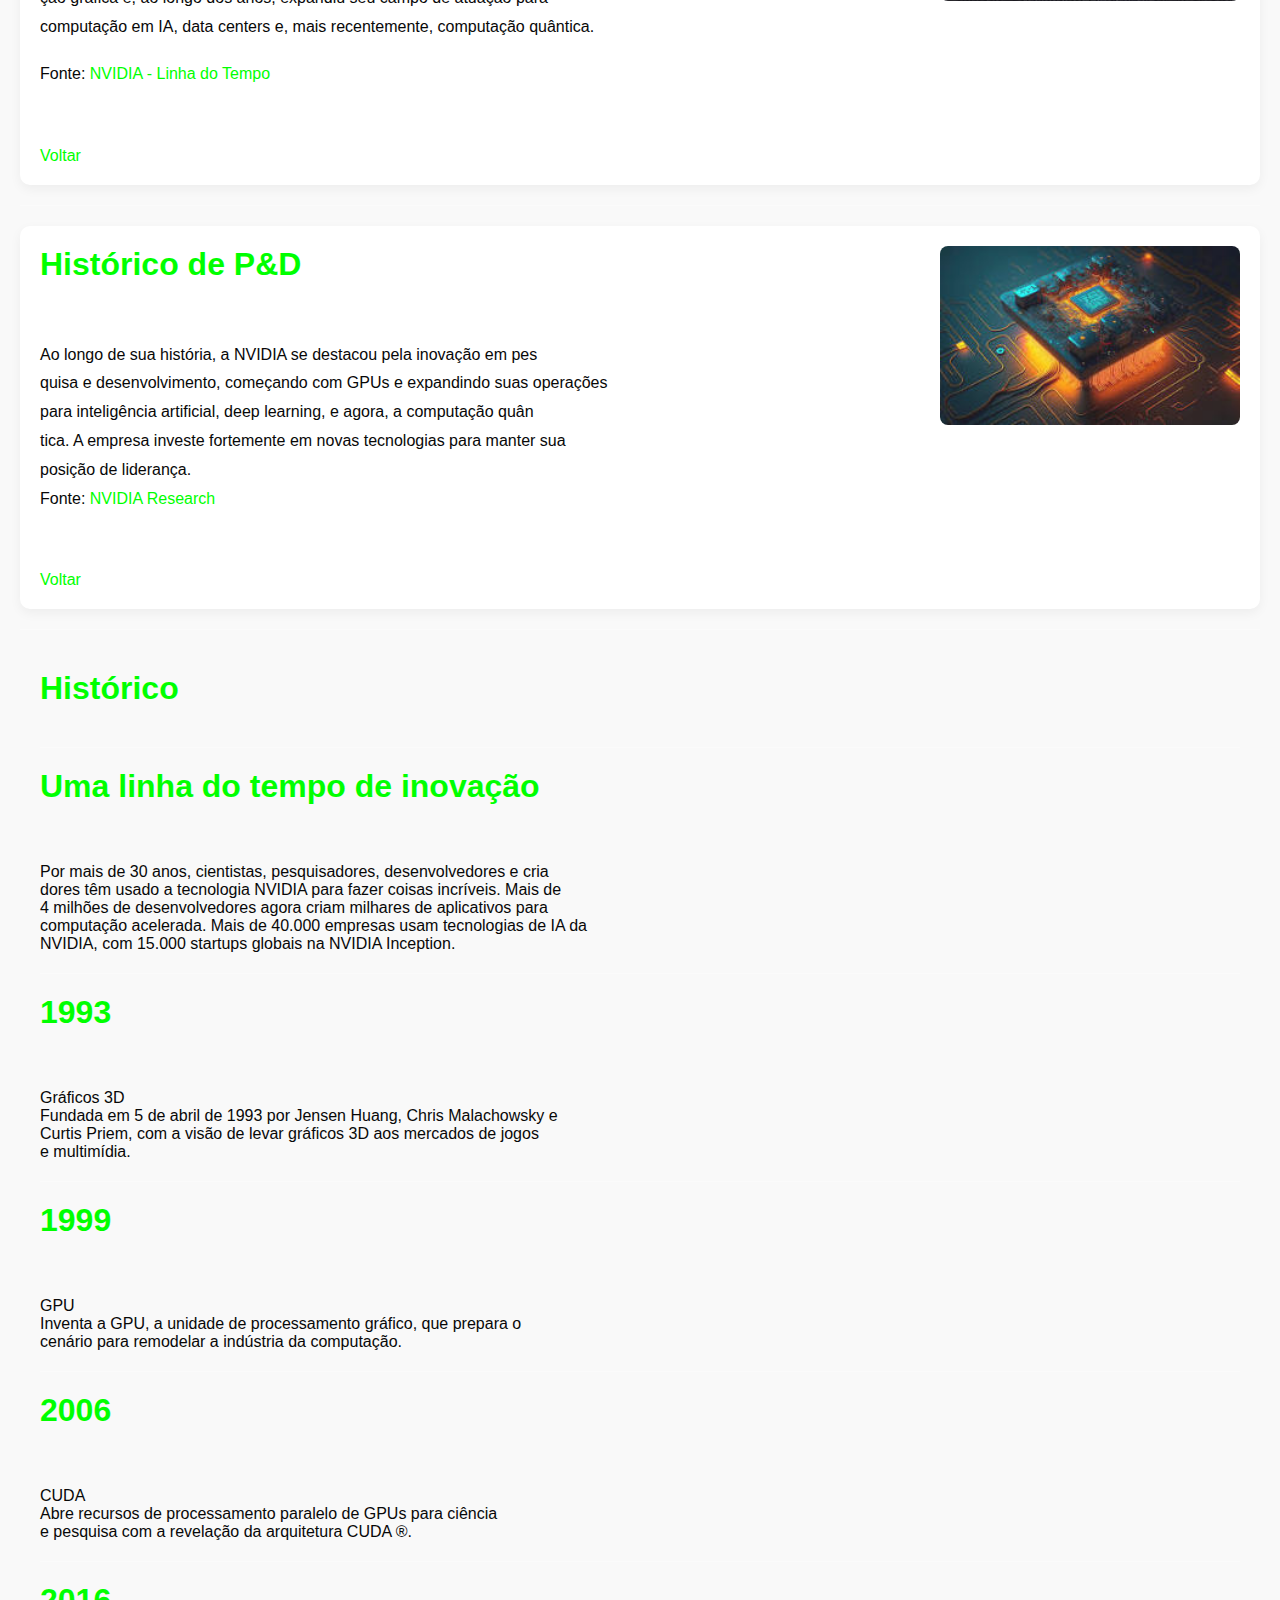
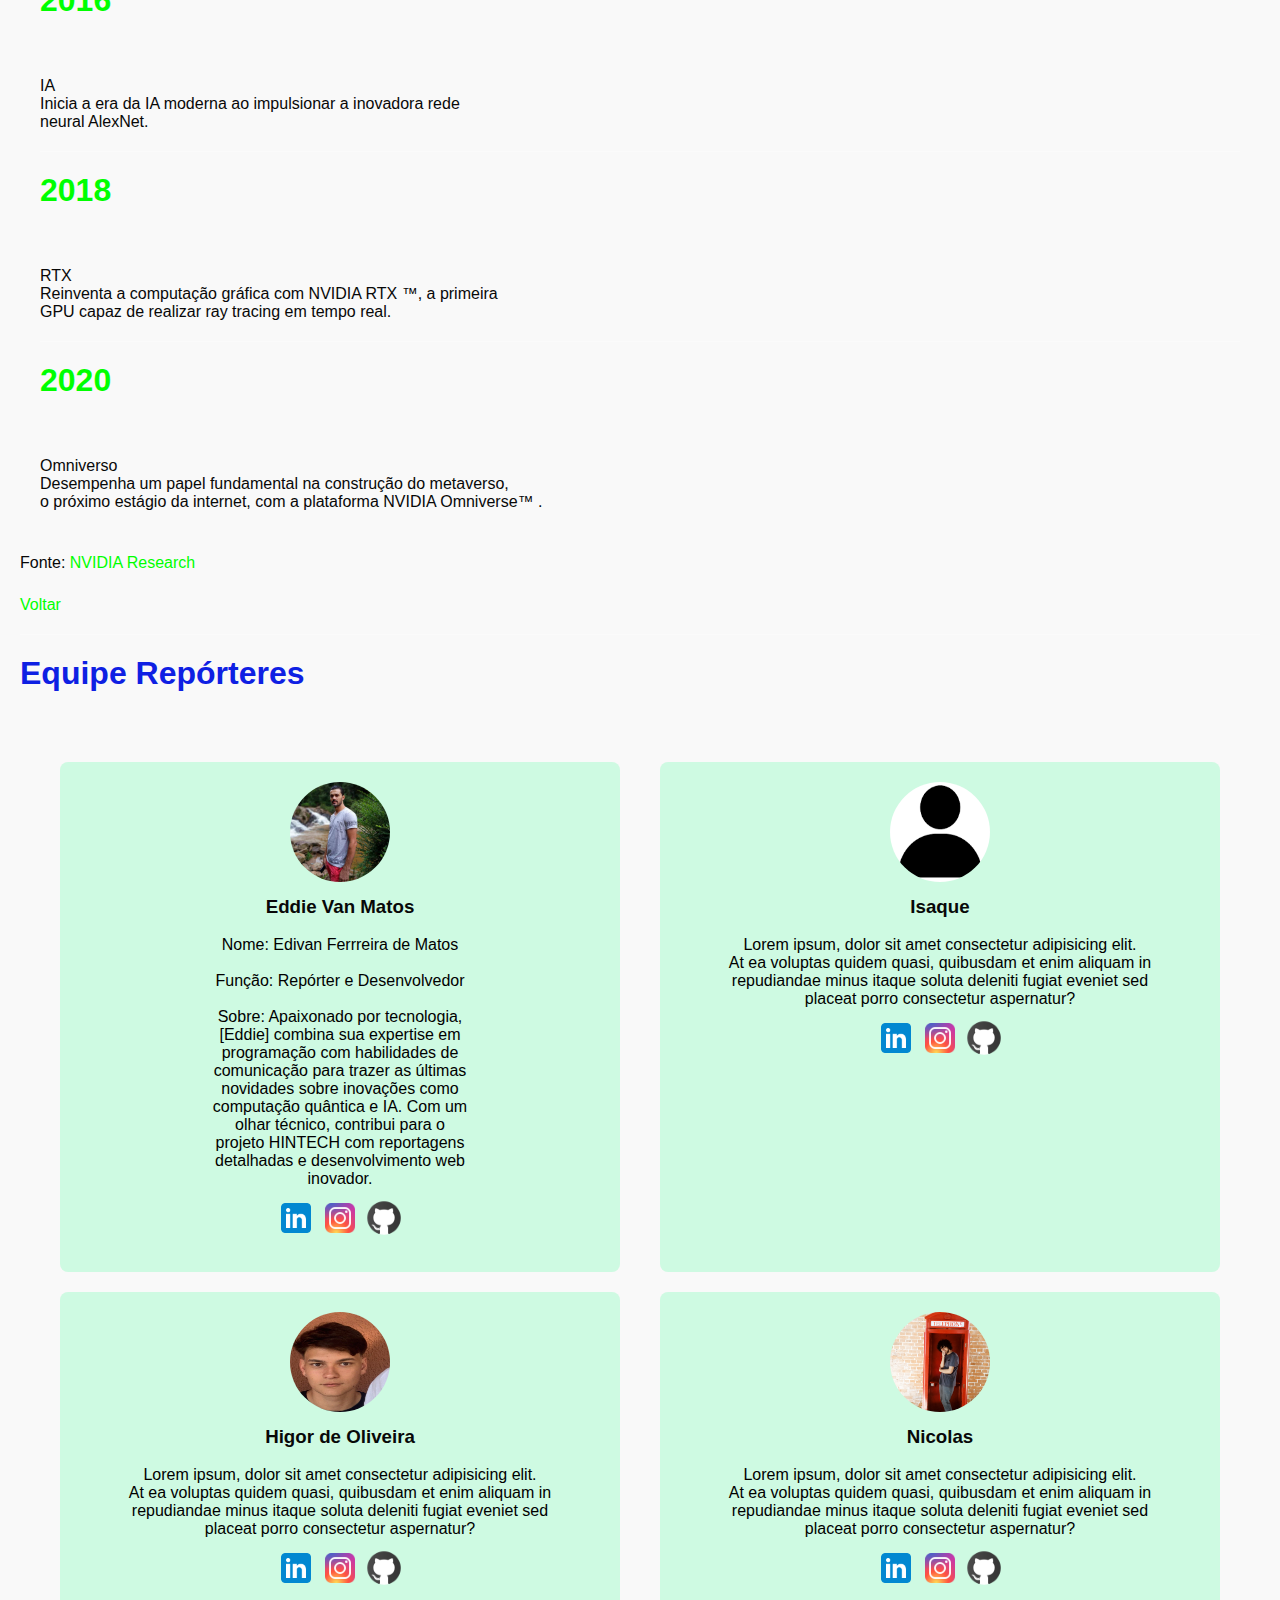
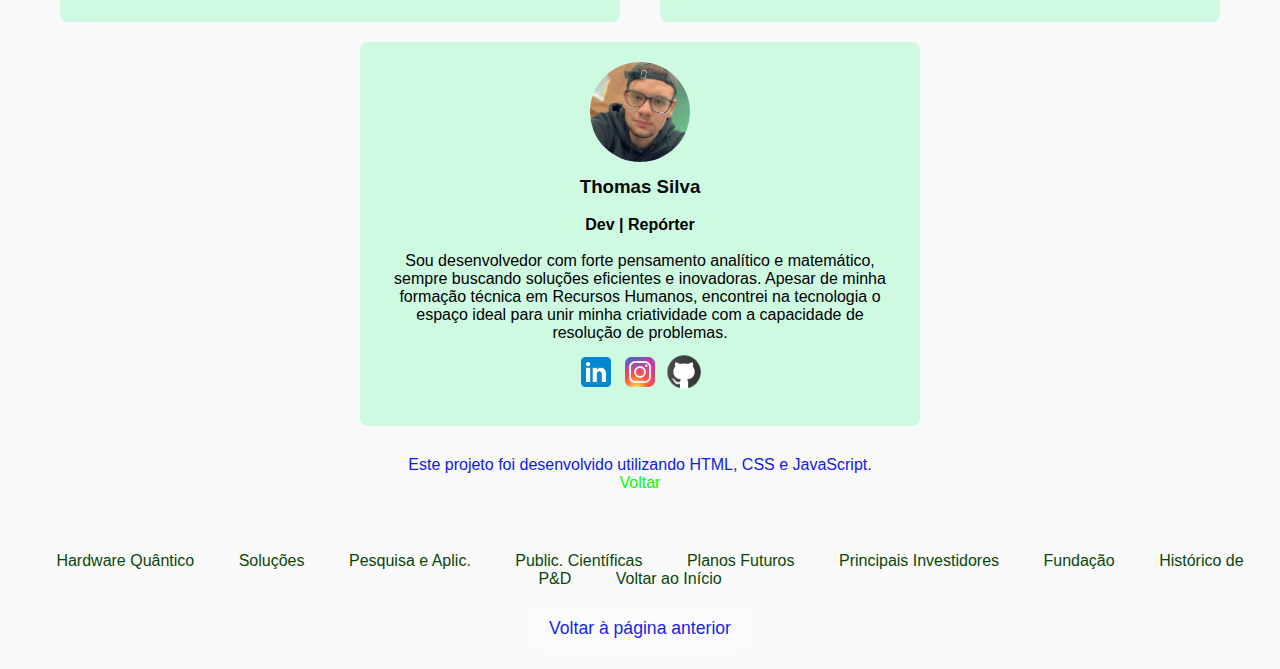
==== commit ea106923: "inserido nome do site no menu" ====
--- a/index.html
+++ b/index.html
@@ -44,9 +44,9 @@
                     <a href="#" class="dropdown-toggle">Mais Tópicos</a>
                     <ul class="dropdown-menu">
                            <li>
-                            <a href="topicos_adicionais/aplicacao/aplicação.html">Aplicação</a>
-                            <a href="topicos_adicionais/qubit.html">Qubit</a>
-                            <a href="topicos_adicionais/influencia.html">Influência</a>
+                            <a href="topico1/aplicação.html">Aplicação</a>
+                            <a href="topico2/qubit.html">Qubit</a>
+                            <a href="topico3/influencia.html">Influência</a>
                            </li>
                     </ul>
                 </li>
@@ -493,8 +493,8 @@
   
        </div>
 
-        <hr>        
-<!--Área do grupo-->
+        <hr> 
+        <!--Área do grupo-->
 
 
 <section id="reporteres">
@@ -535,7 +535,7 @@
         <!-- Repórter 2 -->
         <div class="reporteres">
             <img src="images/IconePerfil.png" alt="Perfil 2">
-            <h3>Reporter 2</h3><br>
+            <h3>Isaque</h3><br>
             <text>Lorem ipsum, dolor sit amet consectetur adipisicing elit.<br>
                 At ea voluptas quidem quasi, quibusdam et enim aliquam in <br>
                 repudiandae minus itaque soluta deleniti fugiat eveniet sed <br>
@@ -555,17 +555,17 @@
 
         <!-- Repórter 3 -->
         <div class="reporteres">
-            <img src="images/IconePerfil.png" alt="Perfil 2">
-            <h3>Reporter 3</h3><br>
+            <img src="images/perfilHigor.jpeg" alt="Perfil 2">
+            <h3>Higor de Oliveira</h3><br>
             <text>Lorem ipsum, dolor sit amet consectetur adipisicing elit.<br>
                 At ea voluptas quidem quasi, quibusdam et enim aliquam in <br>
                 repudiandae minus itaque soluta deleniti fugiat eveniet sed <br>
                 placeat porro consectetur aspernatur?</text>
             <div class="social-icons">
-                <a href="https://www.linkedin.com/in/seu-linkedin" target="_blank">
+                <a href="linkedin.com/in/nicolas-oliveira-cattin-1a85b4294" target="_blank">
                     <img src="images/iconLI.png" alt="LinkedIn">
                 </a>
-                <a href="https://www.instagram.com/seu-instagram" target="_blank">
+                <a href="https://www.instagram.com/higornobrega_?igsh=djRxc3BvNzdiaHdk&utm_source=qr" target="_blank">
                     <img src="images/iconInstagram.png" alt="Instagram">
                 </a>
                 <a href="https://www.instagram.com/seu-instagram" target="_blank">
@@ -576,47 +576,50 @@
 
         <!-- Repórter 4 -->
         <div class="reporteres">
-            <img src="images/IconePerfil.png" alt="Perfil 2">
-            <h3>Reporter 4</h3><br>
+            <img src="images/perfilNicolas.jpeg" alt="Perfil 2">
+            <h3>Nicolas</h3><br>
             <text>Lorem ipsum, dolor sit amet consectetur adipisicing elit.<br>
                 At ea voluptas quidem quasi, quibusdam et enim aliquam in <br>
                 repudiandae minus itaque soluta deleniti fugiat eveniet sed <br>
                 placeat porro consectetur aspernatur?</text>
             <div class="social-icons">
-                <a href="https://www.linkedin.com/in/seu-linkedin" target="_blank">
+                <a href="linkedin.com/in/nicolas-oliveira-cattin-1a85b4294" target="_blank">
                     <img src="images/iconLI.png" alt="LinkedIn">
                 </a>
-                <a href="https://www.instagram.com/seu-instagram" target="_blank">
+                <a href="https://www.instagram.com" target="_blank">
                     <img src="images/iconInstagram.png" alt="Instagram">
                 </a>
-                <a href="https://www.instagram.com/seu-instagram" target="_blank">
+                <a href="https://github.com/NicolasOCattin" target="_blank">
                     <img src="images/iconGitHub.png" alt="GitHub">
                 </a>
             </div>
         </div>
 
-        <!-- Repórter 3 -->
+        <!-- Repórter 5 -->
         <div class="reporteres">
-            <img src="images/IconePerfil.png" alt="Perfil 2">
-            <h3>Reporter 5</h3><br>
-            <text>Lorem ipsum, dolor sit amet consectetur adipisicing elit.<br>
-                At ea voluptas quidem quasi, quibusdam et enim aliquam in <br>
-                repudiandae minus itaque soluta deleniti fugiat eveniet sed <br>
-                placeat porro consectetur aspernatur?</text>
+            <img src="images/perfilThomas.jpeg" alt="Perfil 2">
+            <h3>Thomas Silva</h3><br>
+            <text>          <strong>Dev | Repórter</strong> <br />
+                <br />Sou desenvolvedor com forte pensamento analítico e matemático,
+                sempre buscando soluções eficientes e inovadoras. Apesar de minha formação
+                técnica em Recursos Humanos, encontrei na tecnologia o espaço ideal para
+                unir minha criatividade com a capacidade de resolução de problemas. 
+            </text>
             <div class="social-icons">
-                <a href="https://www.linkedin.com/in/seu-linkedin" target="_blank">
+                <a href="https://www.linkedin.com/in/thomas-silva-9ab137233/" target="_blank">
                     <img src="images/iconLI.png" alt="LinkedIn">
                 </a>
-                <a href="https://www.instagram.com/seu-instagram" target="_blank">
+                <a href="https://www.instagram.com/imnot.thom4s?igsh=c3AxMDkydHQ3amxl&utm_source=qr" target="_blank">
                     <img src="images/iconInstagram.png" alt="Instagram">
                 </a>
-                <a href="https://www.instagram.com/seu-instagram" target="_blank">
+                <a href="https://github.com/ThomasfTI" target="_blank">
                     <img src="images/iconGitHub.png" alt="GitHub">
                 </a>
             </div>
         </div>
     </div>
-</section>
+</section>       
+        
         
  
         <!-- Tecnologias Utilizadas -->
--- a/styles.css
+++ b/styles.css
@@ -150,7 +150,7 @@
 }
 
 .dropdown-menu li a:hover {
-  background-color: rgba(255, 255, 255, 1.0); /* Hover translúcido */
+  background-color: rgba(255, 255, 255, 1); /* Hover translúcido */
   color: #00ff00;
 }
 
@@ -371,7 +371,7 @@
 }
 
 .reporteres {
-  background-color: rgba(255, 0, 0, 0.2); /* Fundo translúcido */
+  background-color: rgba(0, 255, 115, 0.171); /* Fundo translúcido */
   padding: 20px;
   margin: 10px;
   border-radius: 8px;
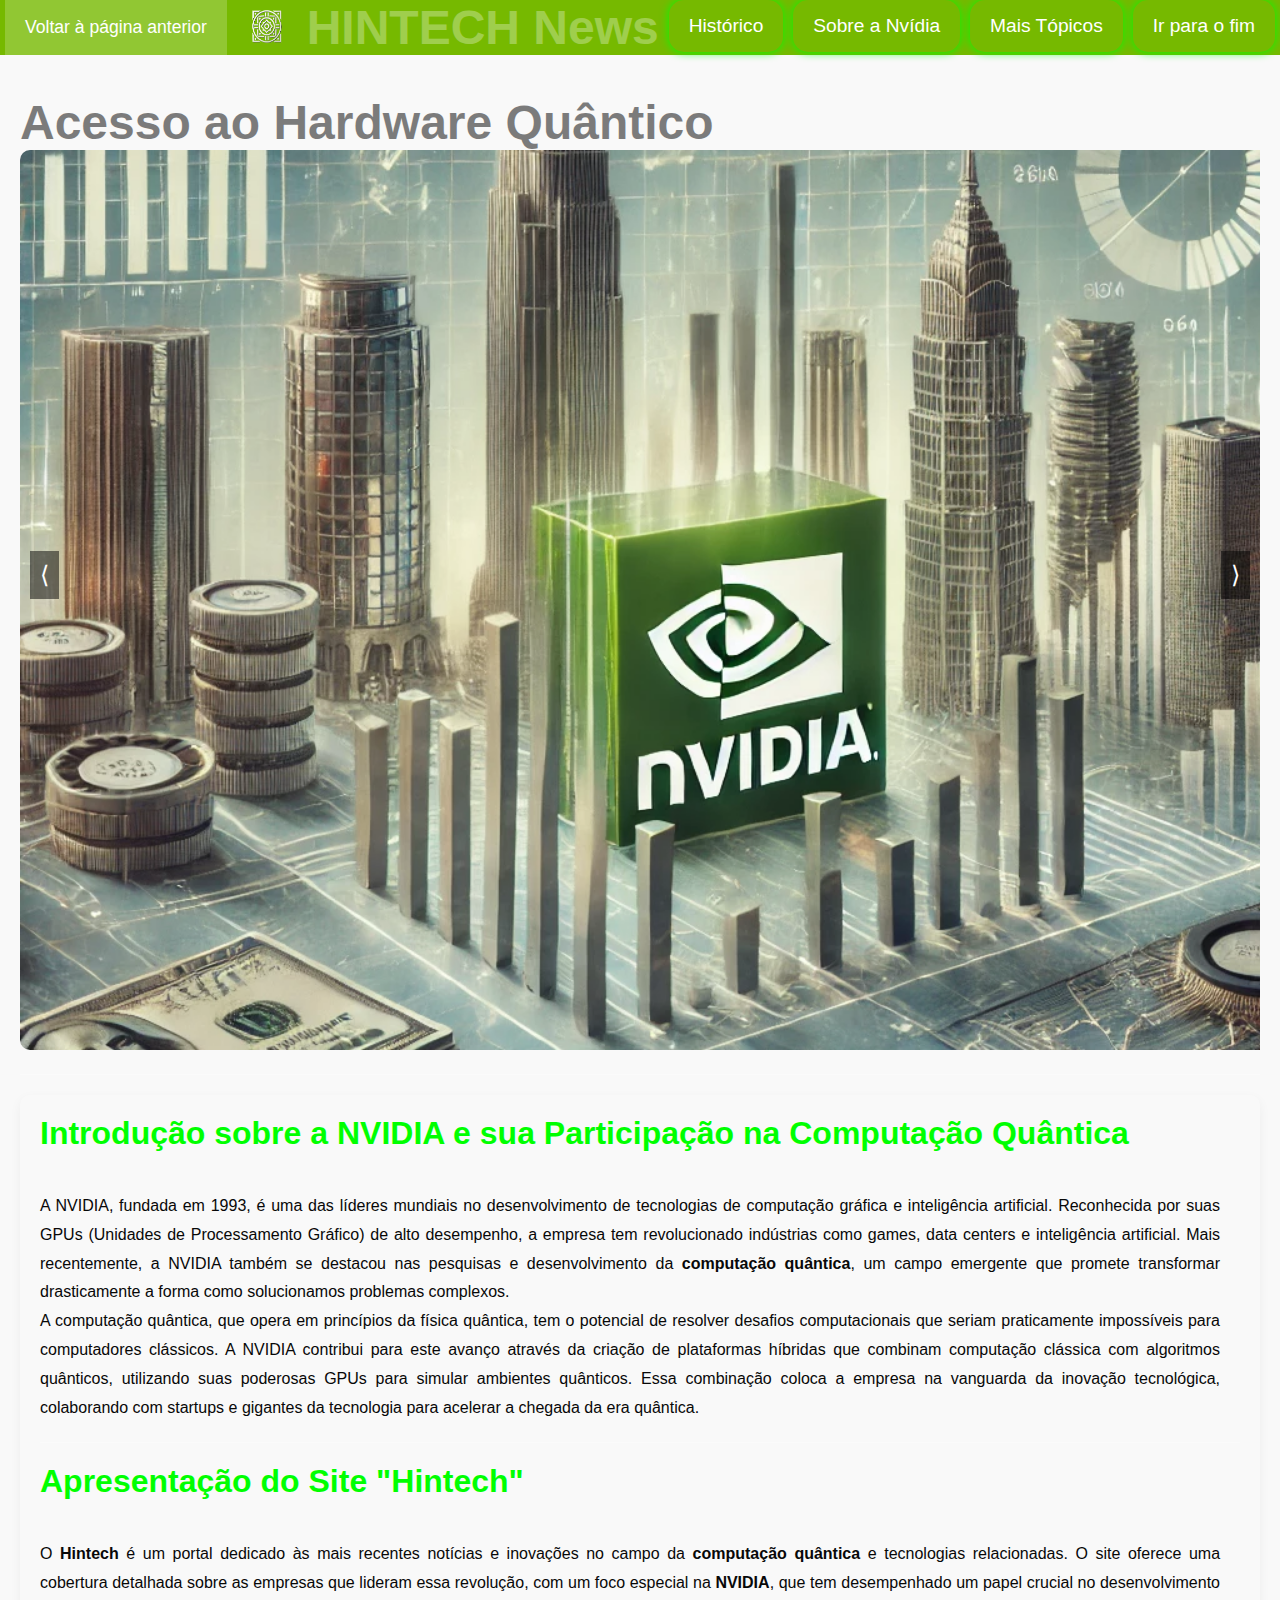
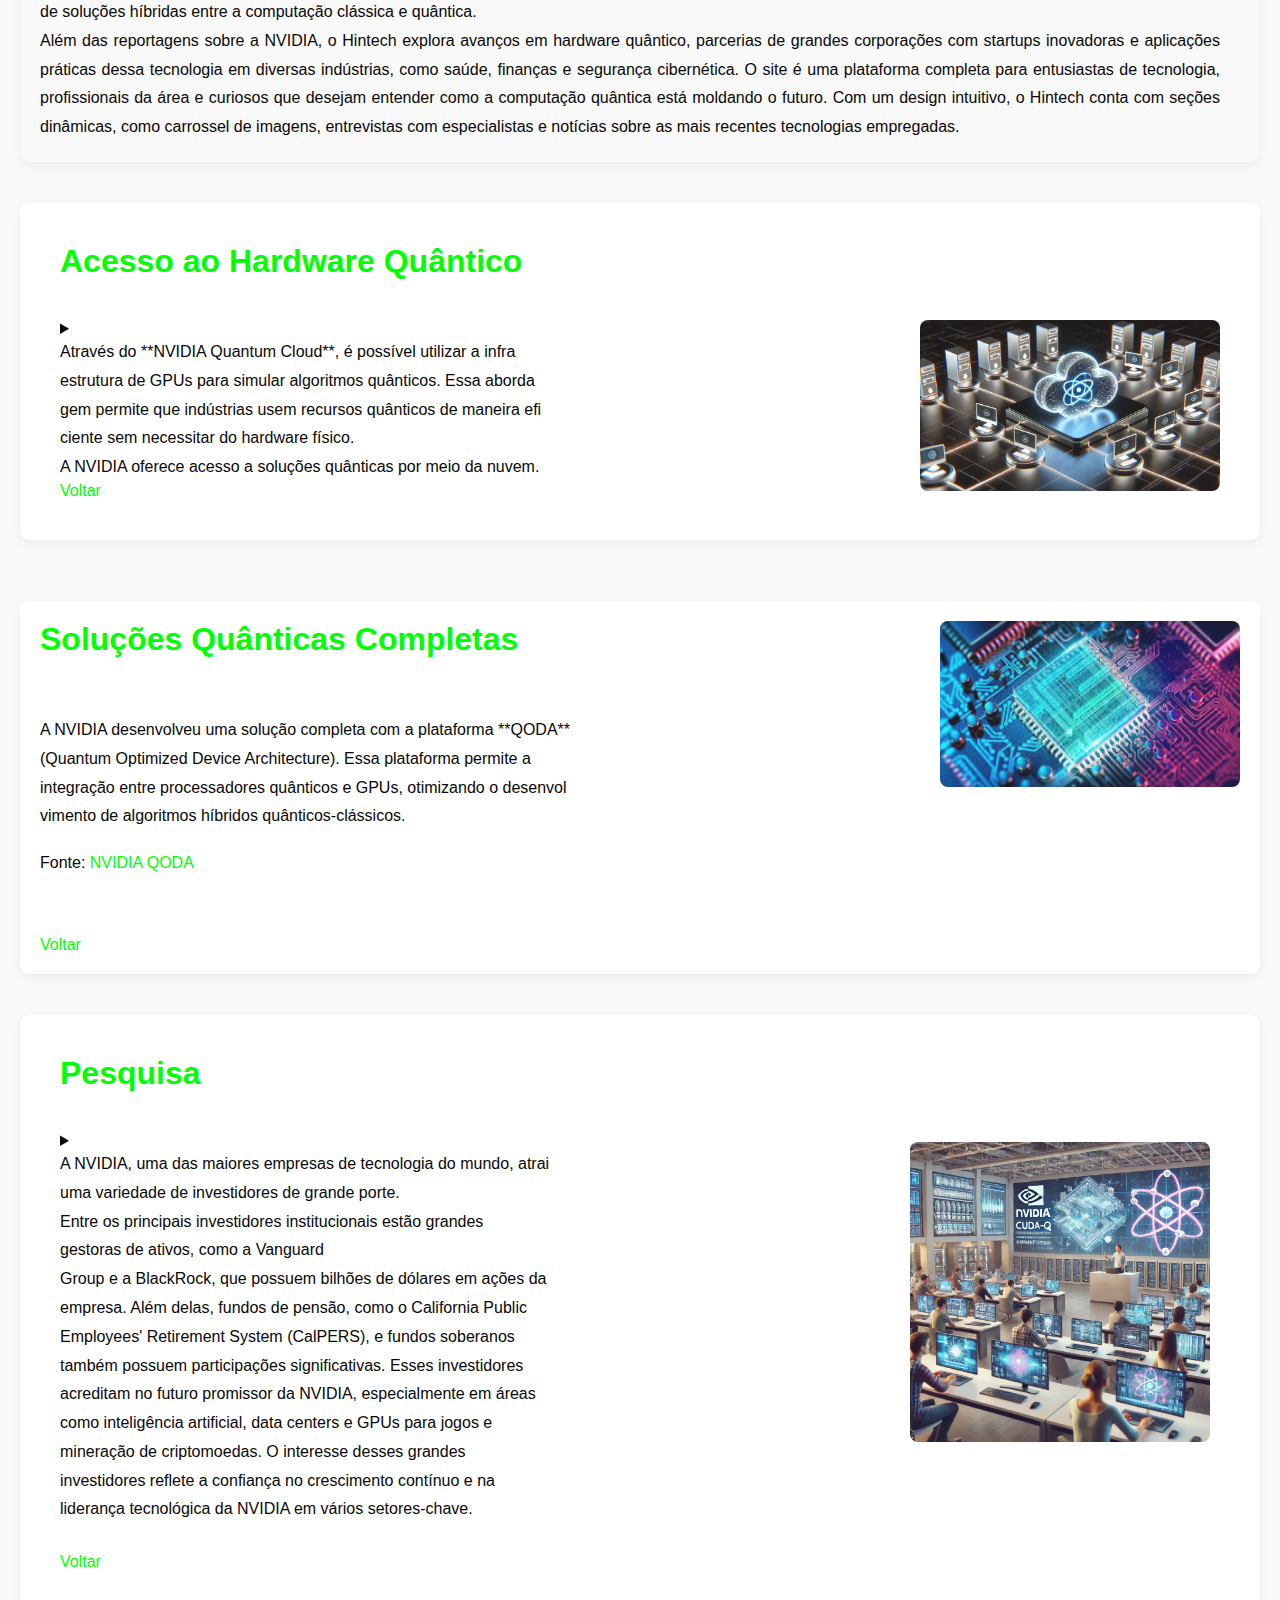
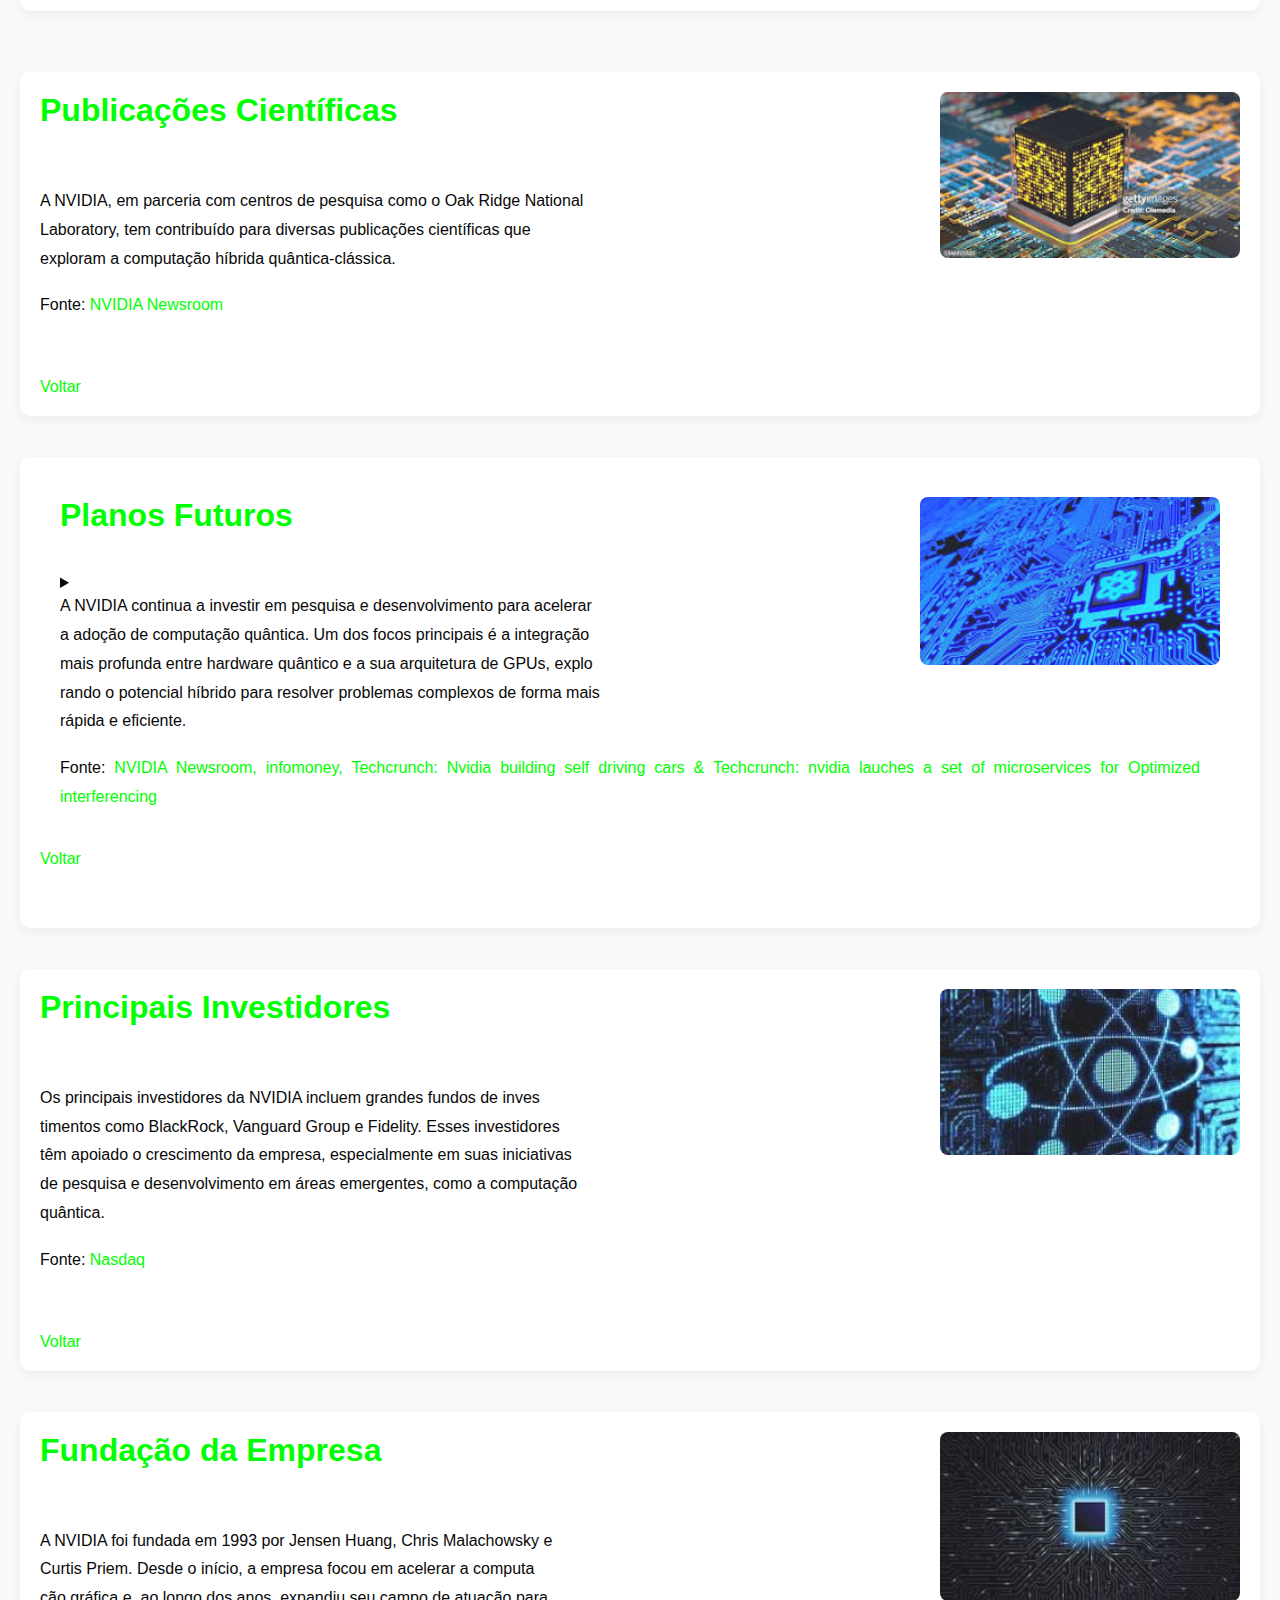
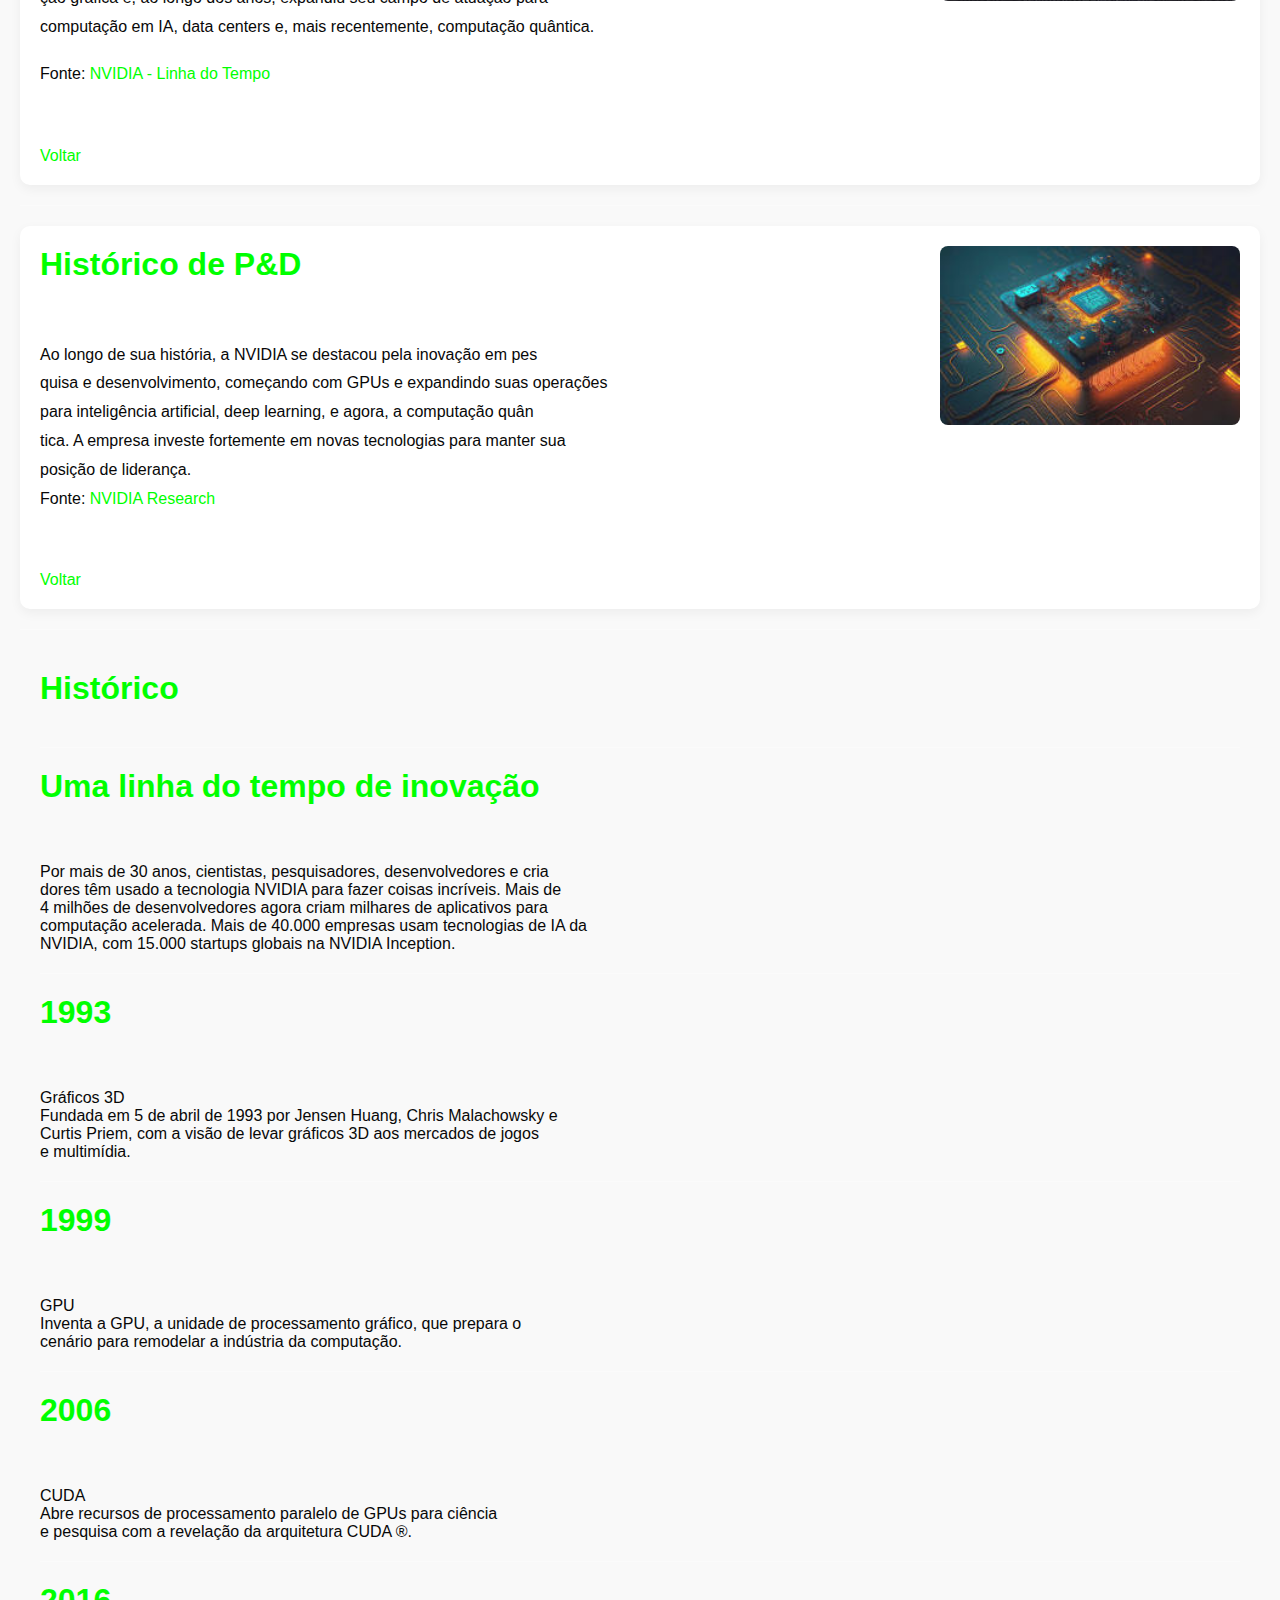
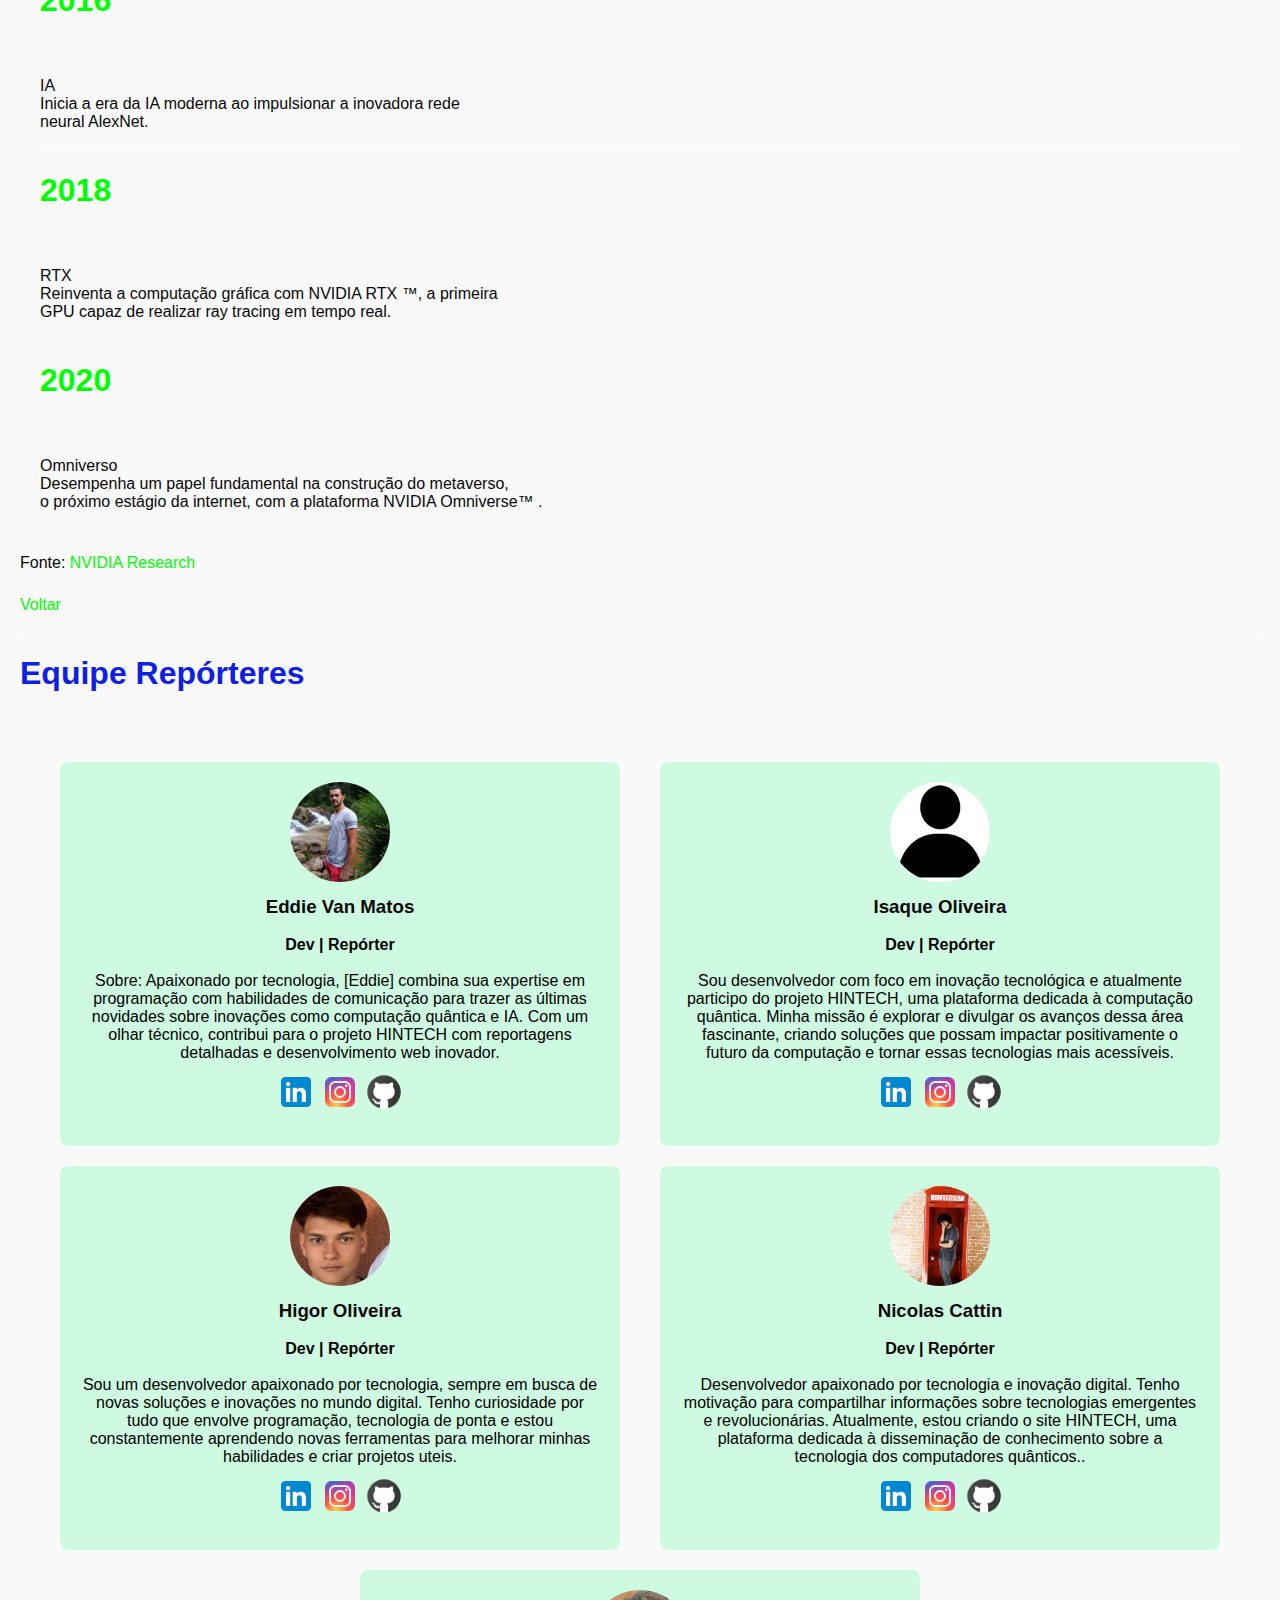
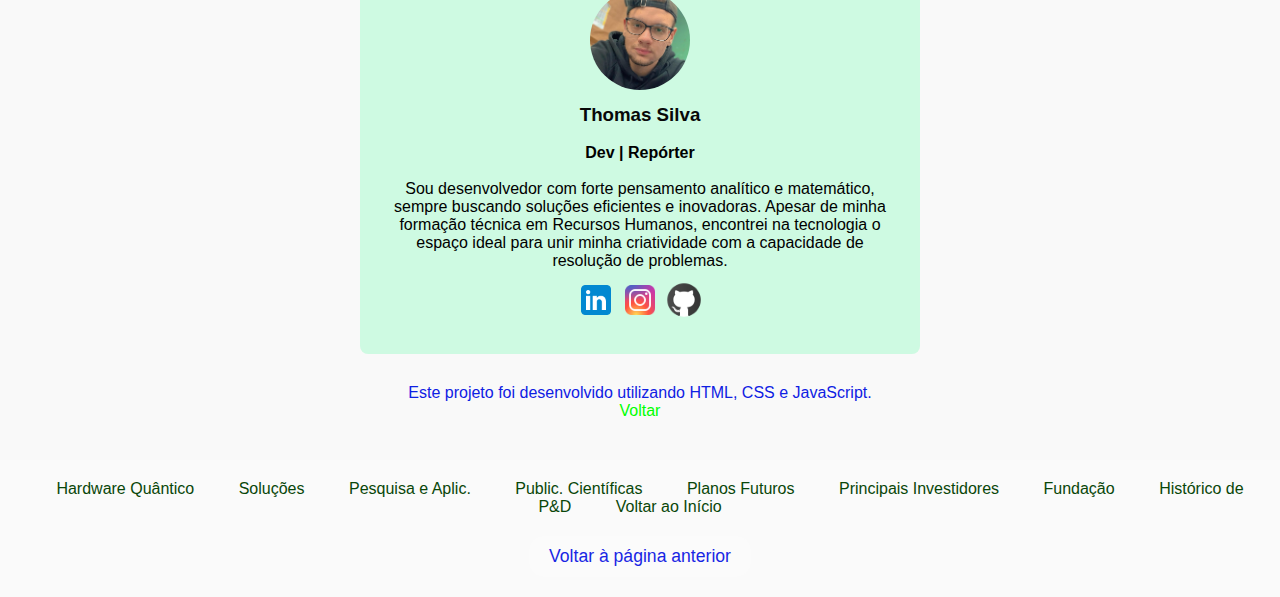
==== commit 0db5122a: "Atualizado parte grupos" ====
--- a/index.html
+++ b/index.html
@@ -505,19 +505,16 @@
         <div class="reporteres">
             <img src="images/perfilEddie.jpg" alt="Eddie">
             <h3>Eddie Van Matos</h3><br>
-            <text>Nome: Edivan Ferrreira de Matos<br>
-                <br>
-                Função: Repórter e Desenvolvedor<br>
-                <br>
-                Sobre: Apaixonado por tecnologia,<br>
-                 [Eddie] combina sua expertise em<br>
-                  programação com habilidades de<br>
-                   comunicação para trazer as últimas<br>
-                    novidades sobre inovações como <br>
-                    computação quântica e IA. Com um<br>
-                     olhar técnico, contribui para o<br>
-                      projeto HINTECH com reportagens<br>
-                       detalhadas e desenvolvimento web<br>
+            <text> <strong>Dev | Repórter</strong> <br /><br>
+                Sobre: Apaixonado por tecnologia,
+                 [Eddie] combina sua expertise em
+                  programação com habilidades de
+                   comunicação para trazer as últimas
+                    novidades sobre inovações como 
+                    computação quântica e IA. Com um
+                     olhar técnico, contribui para o
+                      projeto HINTECH com reportagens
+                       detalhadas e desenvolvimento web
                         inovador.</text>
             <div class="social-icons">
                 <a href="https://www.linkedin.com/in/eddie-van-matos-b647311a0?utm_source=share&utm_campaign=share_via&utm_content=profile&utm_medium=android_app" target="_blank">
@@ -535,16 +532,16 @@
         <!-- Repórter 2 -->
         <div class="reporteres">
             <img src="images/IconePerfil.png" alt="Perfil 2">
-            <h3>Isaque</h3><br>
-            <text>Lorem ipsum, dolor sit amet consectetur adipisicing elit.<br>
-                At ea voluptas quidem quasi, quibusdam et enim aliquam in <br>
-                repudiandae minus itaque soluta deleniti fugiat eveniet sed <br>
-                placeat porro consectetur aspernatur?</text>
+            <h3>Isaque Oliveira</h3><br>
+            <text><strong>Dev | Repórter</strong> <br /><br>
+                Sou desenvolvedor com foco em inovação tecnológica e atualmente participo do projeto HINTECH, uma plataforma dedicada à computação quântica. Minha missão é explorar 
+                e divulgar os avanços dessa área fascinante, criando soluções que possam impactar positivamente o futuro da computação e tornar essas tecnologias mais acessíveis.
+            </text>
             <div class="social-icons">
                 <a href="https://www.linkedin.com/in/seu-linkedin" target="_blank">
                     <img src="images/iconLI.png" alt="LinkedIn">
                 </a>
-                <a href="https://www.instagram.com/seu-instagram" target="_blank">
+                <a href="https://www.instagram.com/isaque_sue?igsh=MXFqaG5vdHc0ZG91ag==" target="_blank">
                     <img src="images/iconInstagram.png" alt="Instagram">
                 </a>
                 <a href="https://www.instagram.com/seu-instagram" target="_blank">
@@ -556,19 +553,19 @@
         <!-- Repórter 3 -->
         <div class="reporteres">
             <img src="images/perfilHigor.jpeg" alt="Perfil 2">
-            <h3>Higor de Oliveira</h3><br>
-            <text>Lorem ipsum, dolor sit amet consectetur adipisicing elit.<br>
-                At ea voluptas quidem quasi, quibusdam et enim aliquam in <br>
-                repudiandae minus itaque soluta deleniti fugiat eveniet sed <br>
-                placeat porro consectetur aspernatur?</text>
+            <h3>Higor Oliveira</h3><br>
+            <text>    <strong>Dev | Repórter</strong> <br />
+                 <br>Sou um desenvolvedor apaixonado por tecnologia, sempre em busca de novas soluções e inovações no mundo digital. Tenho curiosidade 
+                por tudo que envolve programação, tecnologia de ponta e estou constantemente aprendendo novas ferramentas 
+                para melhorar minhas habilidades e criar projetos uteis. <text>
             <div class="social-icons">
-                <a href="linkedin.com/in/nicolas-oliveira-cattin-1a85b4294" target="_blank">
+                <a href="https://www.linkedin.com/in/higor-n%C3%B3brega-60a317315?utm_source=share&utm_campaign=share_via&utm_content=profile&utm_medium=ios_app" target="_blank">
                     <img src="images/iconLI.png" alt="LinkedIn">
                 </a>
                 <a href="https://www.instagram.com/higornobrega_?igsh=djRxc3BvNzdiaHdk&utm_source=qr" target="_blank">
                     <img src="images/iconInstagram.png" alt="Instagram">
                 </a>
-                <a href="https://www.instagram.com/seu-instagram" target="_blank">
+                <a href="https://github.com/Higor-Oliveira26" target="_blank">
                     <img src="images/iconGitHub.png" alt="GitHub">
                 </a>
             </div>
@@ -577,13 +574,12 @@
         <!-- Repórter 4 -->
         <div class="reporteres">
             <img src="images/perfilNicolas.jpeg" alt="Perfil 2">
-            <h3>Nicolas</h3><br>
-            <text>Lorem ipsum, dolor sit amet consectetur adipisicing elit.<br>
-                At ea voluptas quidem quasi, quibusdam et enim aliquam in <br>
-                repudiandae minus itaque soluta deleniti fugiat eveniet sed <br>
-                placeat porro consectetur aspernatur?</text>
+            <h3>Nicolas Cattin</h3><br>
+            <text><strong>Dev | Repórter</strong> <br /><br>
+                Desenvolvedor apaixonado por tecnologia e inovação digital. Tenho motivação para compartilhar informações sobre tecnologias emergentes e
+                 revolucionárias. Atualmente, estou criando o site HINTECH, uma plataforma dedicada à disseminação de conhecimento sobre a tecnologia dos computadores quânticos..</text>
             <div class="social-icons">
-                <a href="linkedin.com/in/nicolas-oliveira-cattin-1a85b4294" target="_blank">
+                <a href="https://www.linkedin.com/in/nicolas-oliveira-cattin-1a85b4294" target="_blank">
                     <img src="images/iconLI.png" alt="LinkedIn">
                 </a>
                 <a href="https://www.instagram.com" target="_blank">
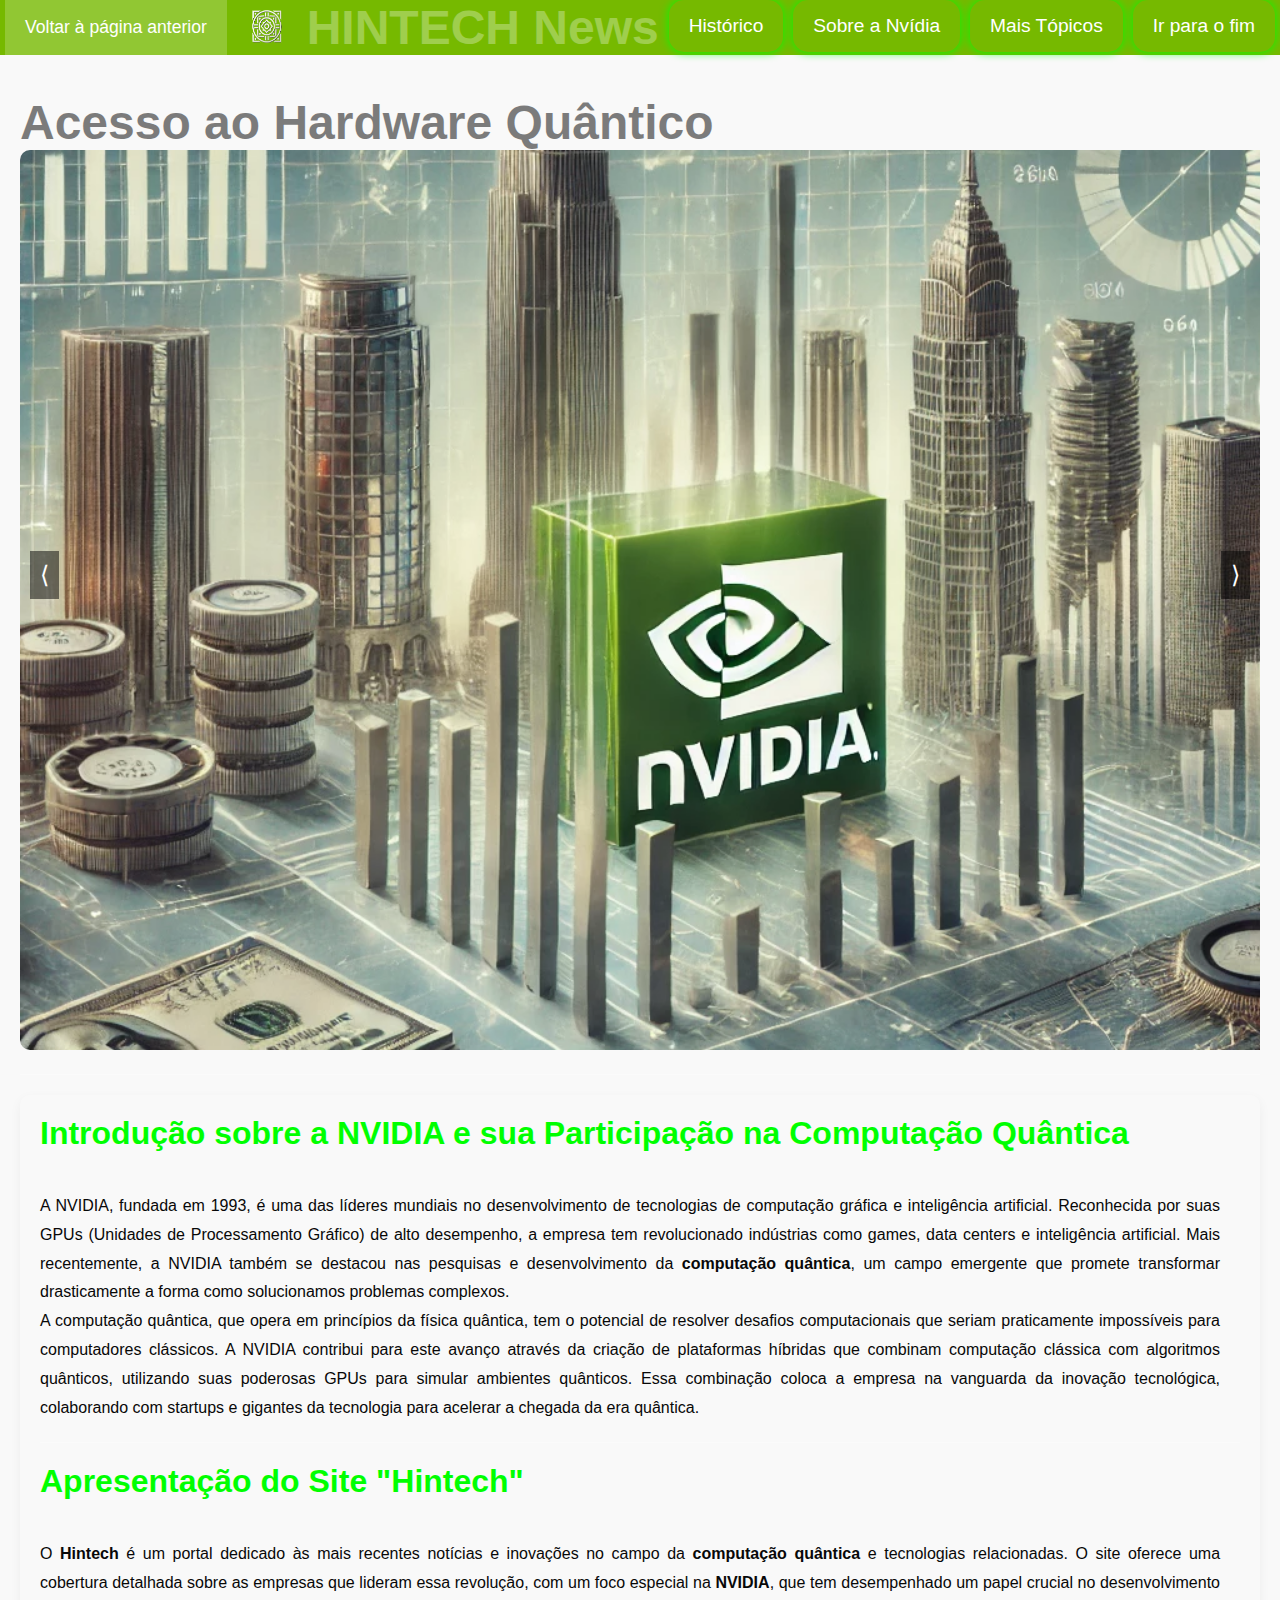
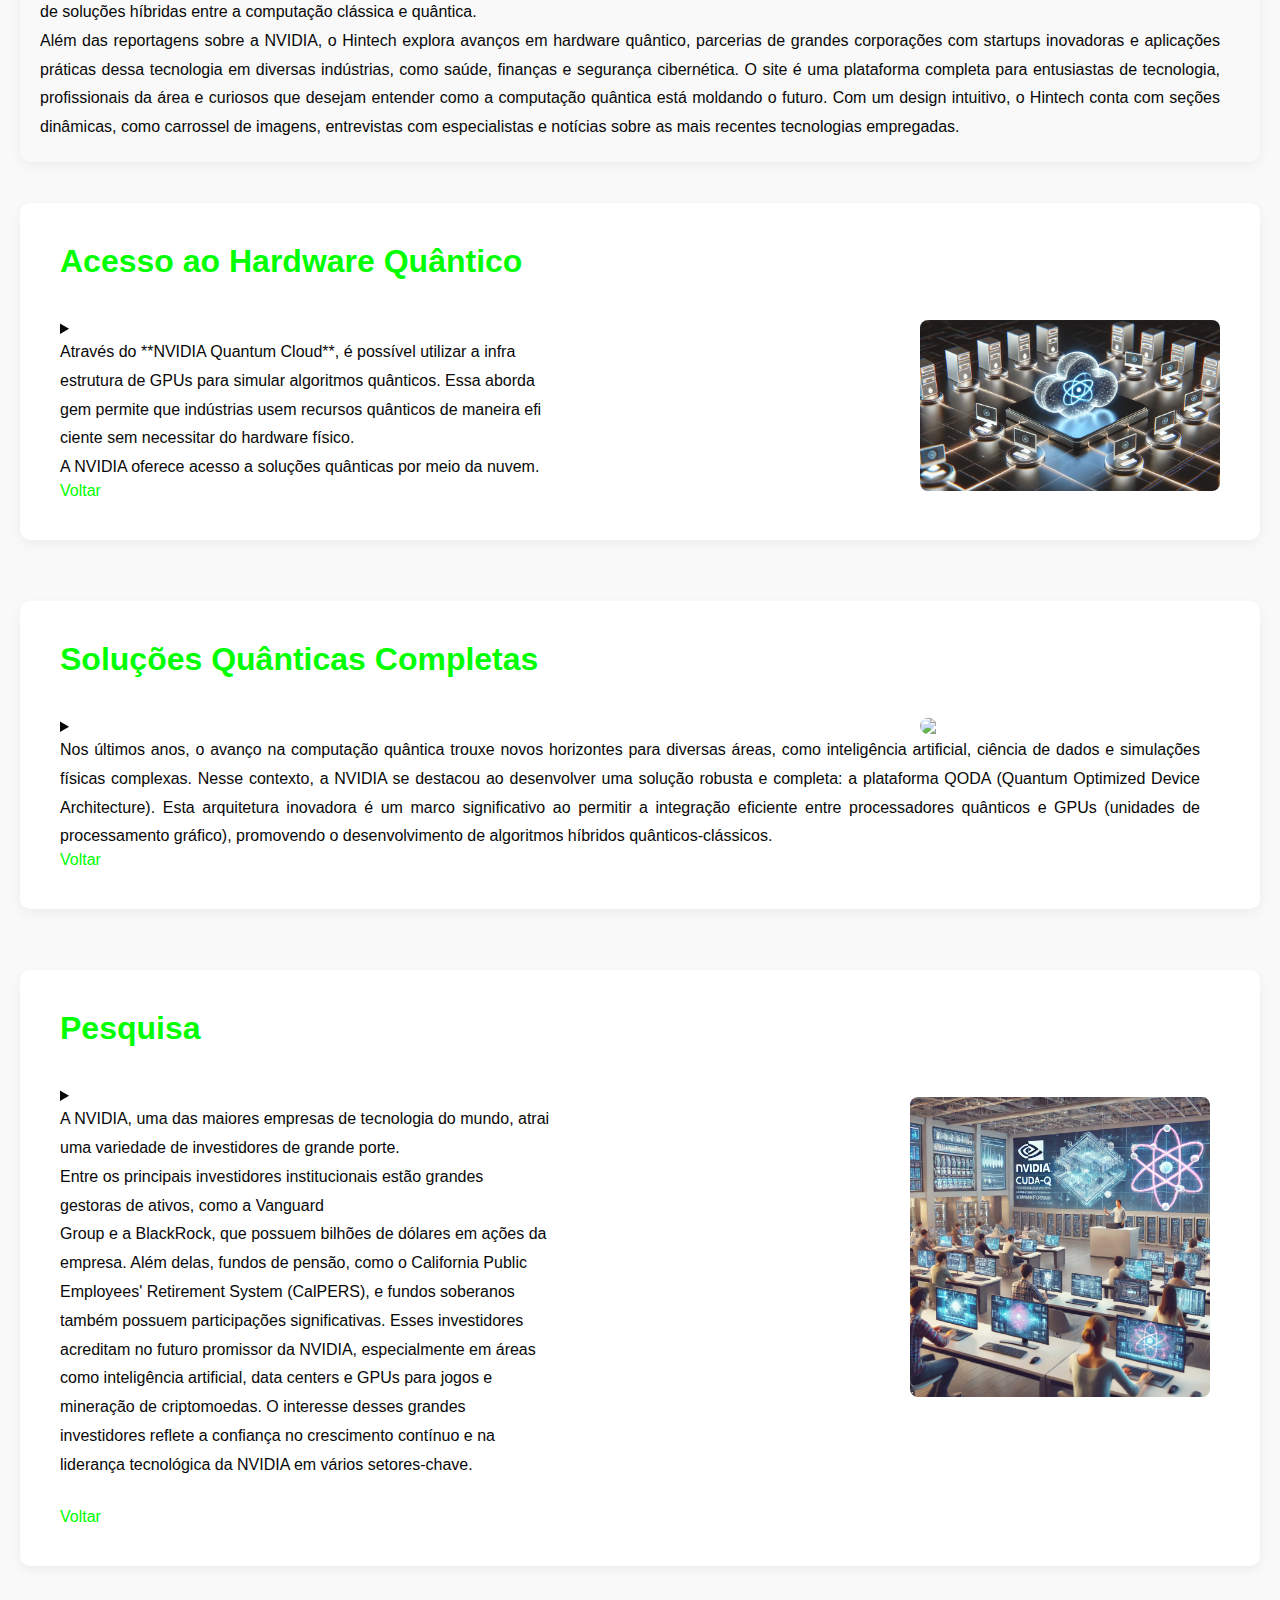
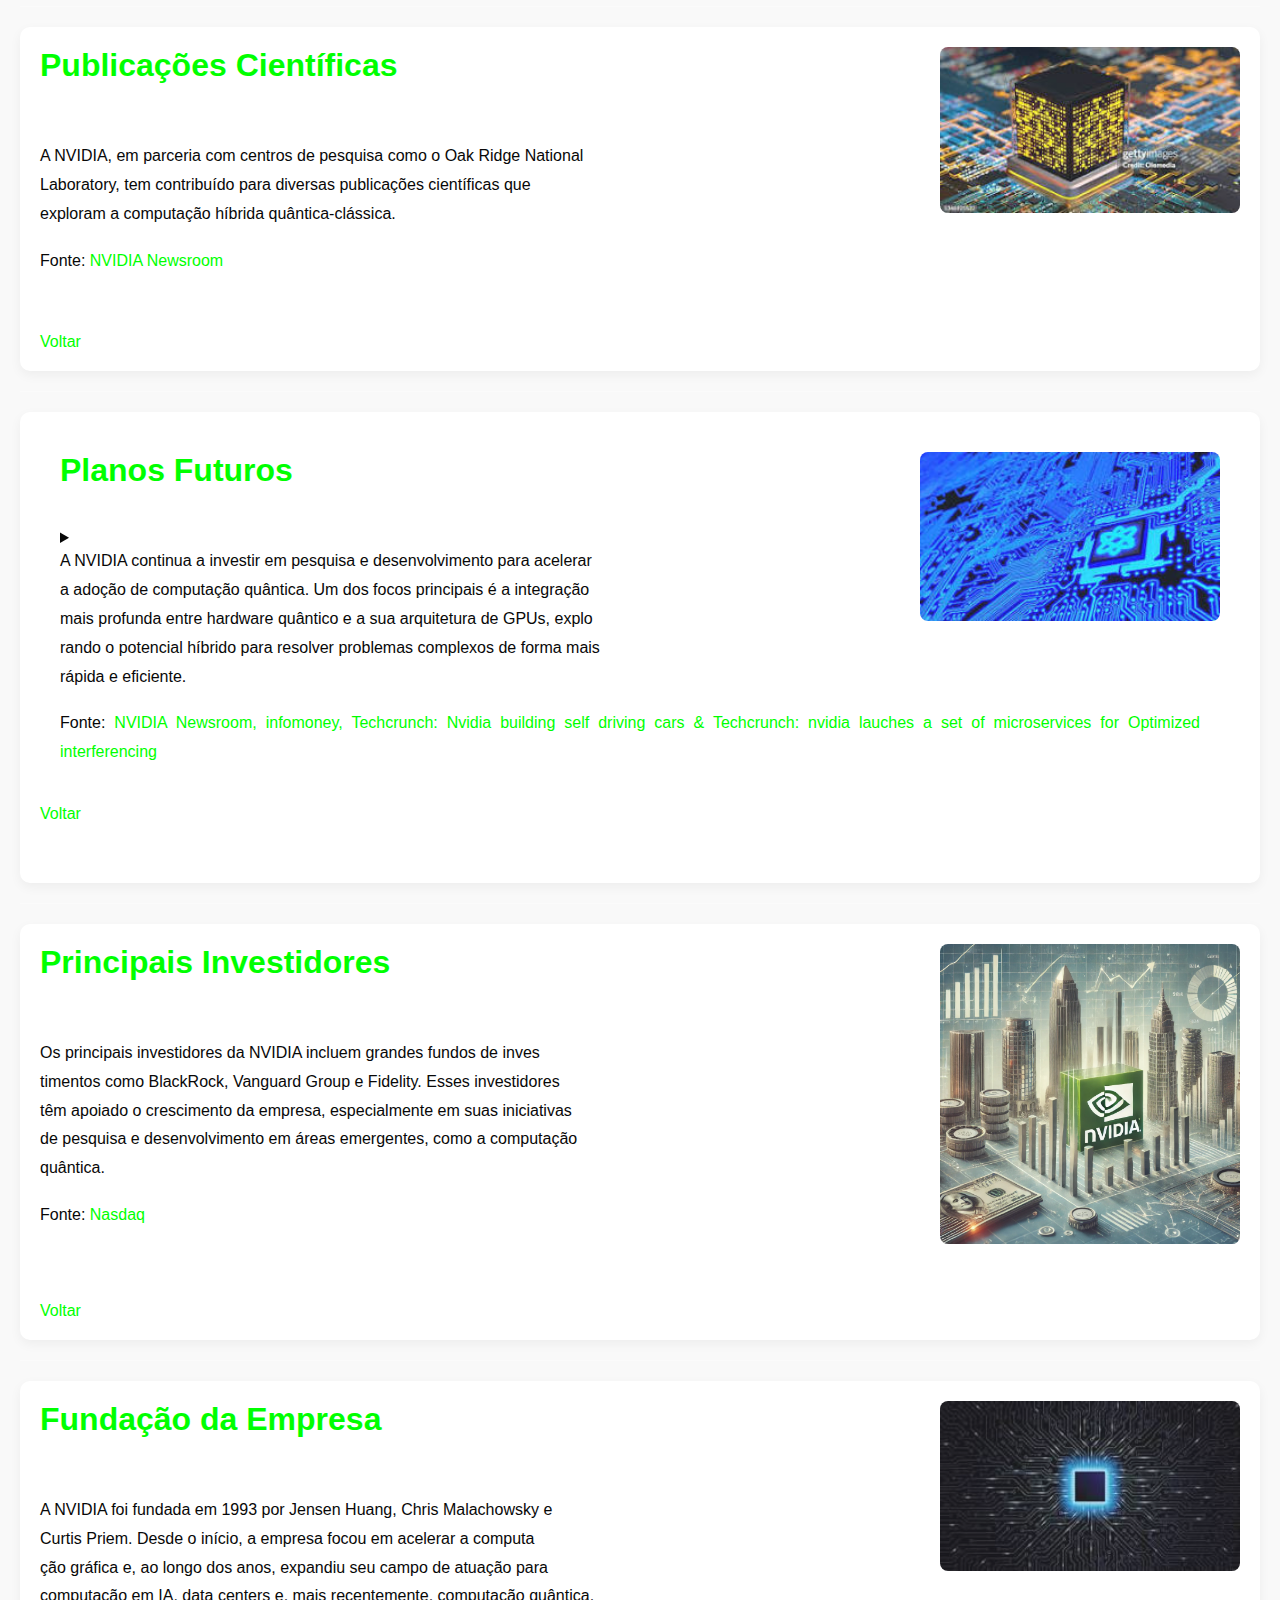
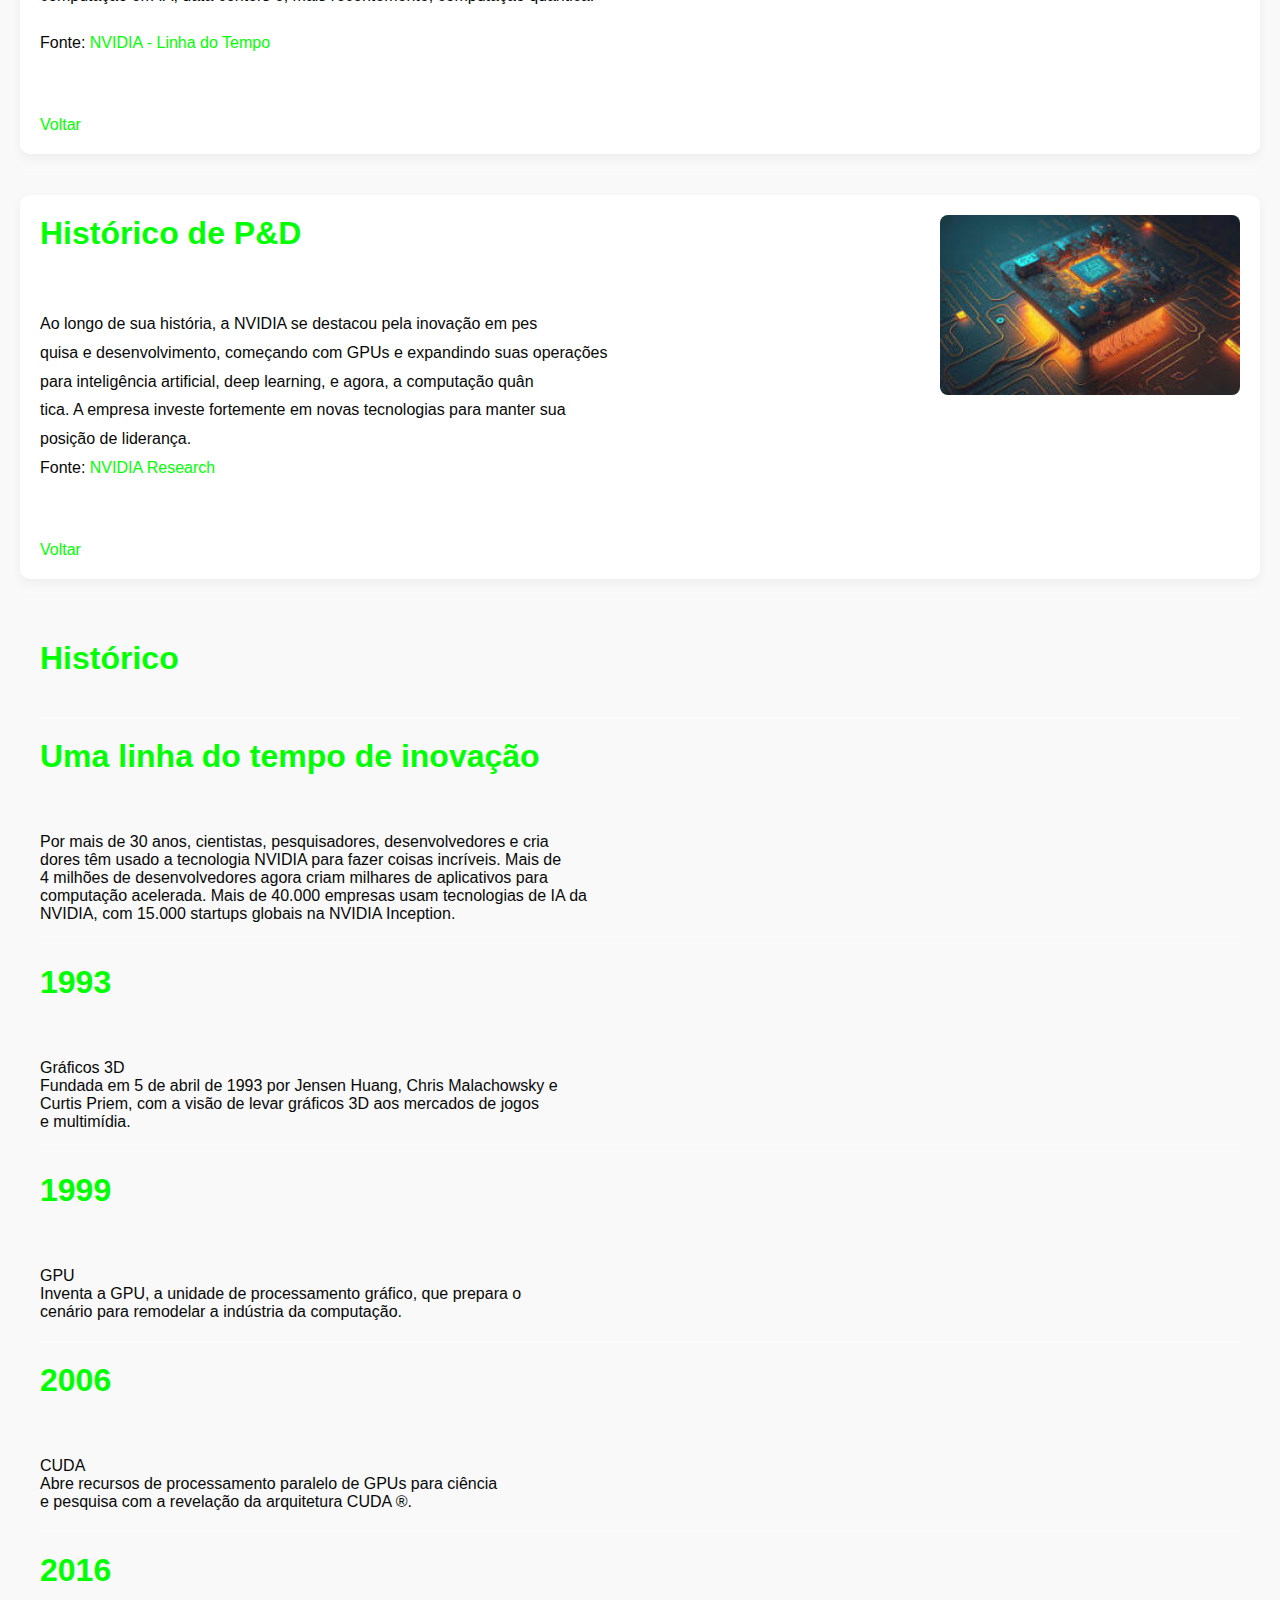
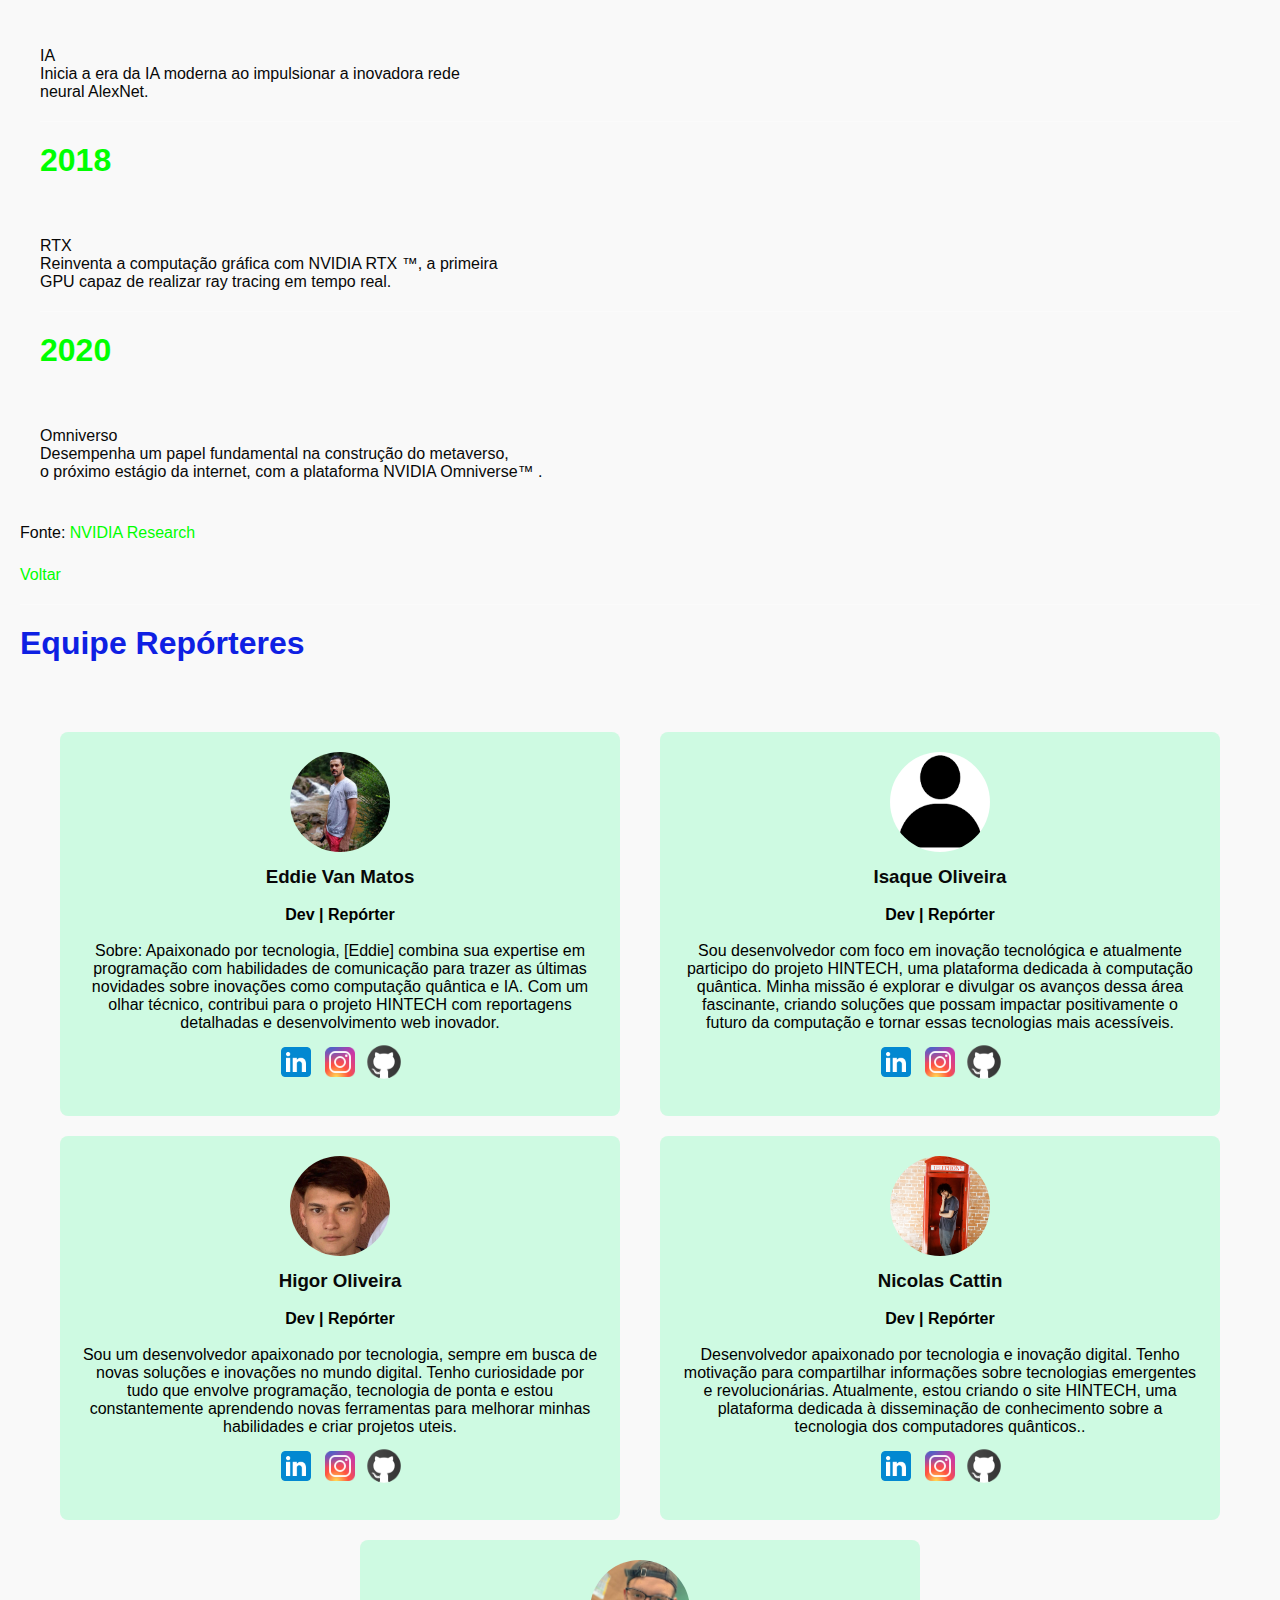
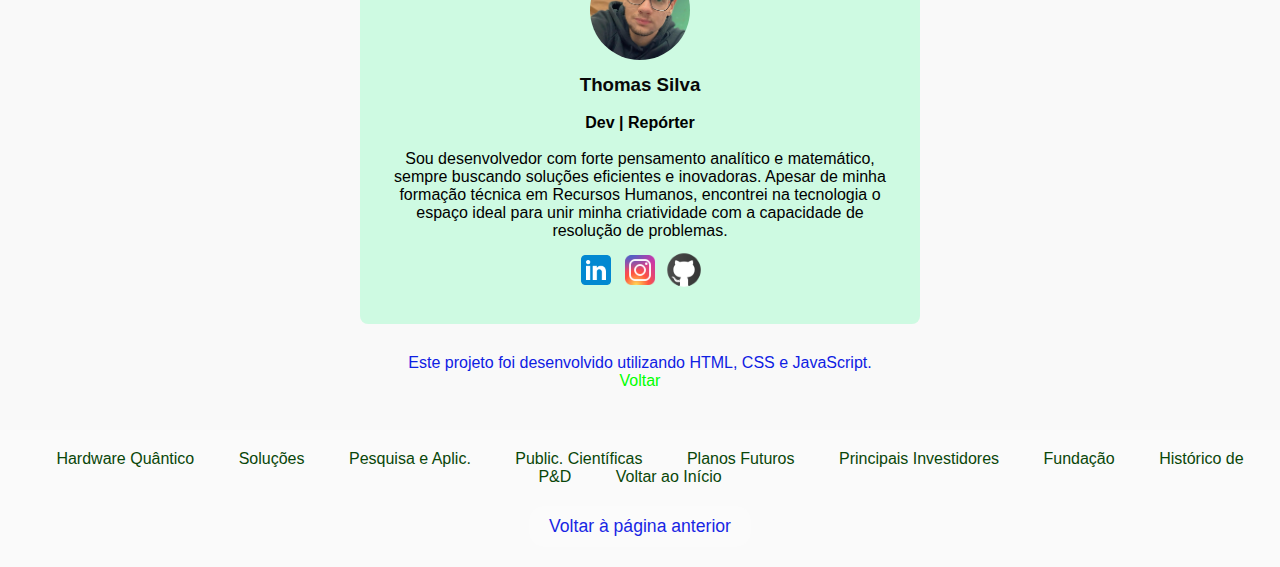
==== commit 335c1855: "Adicionado conteudo tema 2 e algumas imagens" ====
--- a/index.html
+++ b/index.html
@@ -173,23 +173,77 @@
   </div>
   <hr> 
             <!-- Tema 2 -->
-            <div class="bloco">
-            <div class="tema2">
-                <img src="images/img2.jpg" alt="Imagem" class="image-right">
-
-                    <h2 id="tema2">Soluções Quânticas Completas</h2>
-                    <br>
-                    <p>A NVIDIA desenvolveu uma solução completa com a plataforma **QODA** <br>
-                        (Quantum Optimized Device Architecture). Essa plataforma permite a <br>
-                        integração entre processadores quânticos e GPUs, otimizando o desenvol<br>
-                        vimento de algoritmos híbridos quânticos-clássicos.</p><br>
-            
-                    <p>Fonte: <a href="https://developer.nvidia.com/nvidia-qoda" target="_blank">NVIDIA QODA</a></p>               
-           </div><br>
-           <div><a href="#inicio">Voltar</a></div>
-            </div>
-
-            <hr>
+<div class="tema2">
+    <div class="content">
+      <div class="bloco">
+        <div class="titleAndParagraf">
+          <h2 id="tema2">Soluções Quânticas Completas</h2>
+          <div class="section">
+            <details>
+                <summary>    
+                    <img src="images/img9.png"/>      
+                    <p>
+                        Nos últimos anos, o avanço na computação quântica trouxe novos horizontes
+                        para diversas áreas, como inteligência artificial, ciência de dados e
+                        simulações físicas complexas. Nesse contexto, a NVIDIA se destacou ao
+                        desenvolver uma solução robusta e completa: a plataforma QODA (Quantum
+                        Optimized Device Architecture). Esta arquitetura inovadora é um marco
+                        significativo ao permitir a integração eficiente entre processadores
+                        quânticos e GPUs (unidades de processamento gráfico), promovendo o
+                        desenvolvimento de algoritmos híbridos quânticos-clássicos.
+                  </p>
+                </summary>
+          <!-- Texto oculto que será expandido -->
+                <div class="titleAndParagraf">
+                  <h2>QODA</h2>
+                  <p>
+                    A QODA possibilita a criação de soluções que aproveitam o melhor dos dois
+                    mundos: a imensa capacidade de paralelismo das GPUs e o potencial
+                    disruptivo dos computadores quânticos. Enquanto as GPUs lidam com
+                    processos clássicos de forma extremamente eficiente, os processadores
+                    quânticos são encarregados de resolver problemas que envolvem grande
+                    complexidade, como a modelagem de sistemas moleculares e otimizações em
+                    grande escala. A fusão dessas duas abordagens permite que as empresas e
+                    instituições científicas acelerem a criação de novas tecnologias e
+                    otimizem processos que antes eram inviáveis. Um dos principais
+                    diferenciais da plataforma QODA é sua flexibilidade e integração com
+                    diversas arquiteturas quânticas. Isso significa que os desenvolvedores
+                    podem criar algoritmos sem a necessidade de se preocupar com a natureza
+                    específica do hardware quântico subjacente, utilizando bibliotecas
+                    quânticas em combinação com os poderosos recursos das GPUs da NVIDIA. Essa
+                    abordagem híbrida reduz drasticamente o tempo de desenvolvimento e
+                    possibilita que soluções quânticas escalem mais rapidamente, atendendo às
+                    demandas das indústrias de ponta, como a farmacêutica, de materiais e
+                    financeira. Além disso, a QODA fornece um ambiente unificado para que os
+                    cientistas e desenvolvedores possam testar, ajustar e executar seus
+                    algoritmos em um modelo híbrido, permitindo uma transição suave entre o
+                    processamento clássico e quântico. Com essa plataforma, a NVIDIA se
+                    posiciona como líder no campo da computação híbrida quântico-clássica,
+                    fornecendo ferramentas avançadas que permitirão explorar o potencial total
+                    da computação quântica nos próximos anos. Em suma, a solução quântica
+                    completa oferecida pela NVIDIA com a plataforma QODA revoluciona o
+                    desenvolvimento de algoritmos híbridos, promovendo inovações tecnológicas
+                    e criando novos paradigmas para a computação do futuro.
+                  </p>
+                </div>
+                
+                      <!-- Fontes -->
+                    <p>
+                    Fontes:
+                    <a
+                      href="https://developer.nvidia.com/nvidia-qoda"
+                      target="_blank"
+                      >https://www.nvidia.com/en-us/solutions/quantum-computing/cloud/</a
+                    >
+                    </p>
+              </details>
+                </div>
+          <a href="#inicio">Voltar</a>
+        </div>
+      </div>
+    </div>
+  </div>
+  <hr> 
  
 <!-- Tema 3 -->
 <div class="tema3">
@@ -371,7 +425,7 @@
             <!-- Tema 6 -->
             <div class="bloco">
             <div class="tema6">
-                <img src="images/img6.jpg" alt="Imagem" class="image-right">
+                <img src="images/img11.webp" alt="Imagem" class="image-right">
 
                 <h2 id="tema6">Principais Investidores</h2>
                 <br>
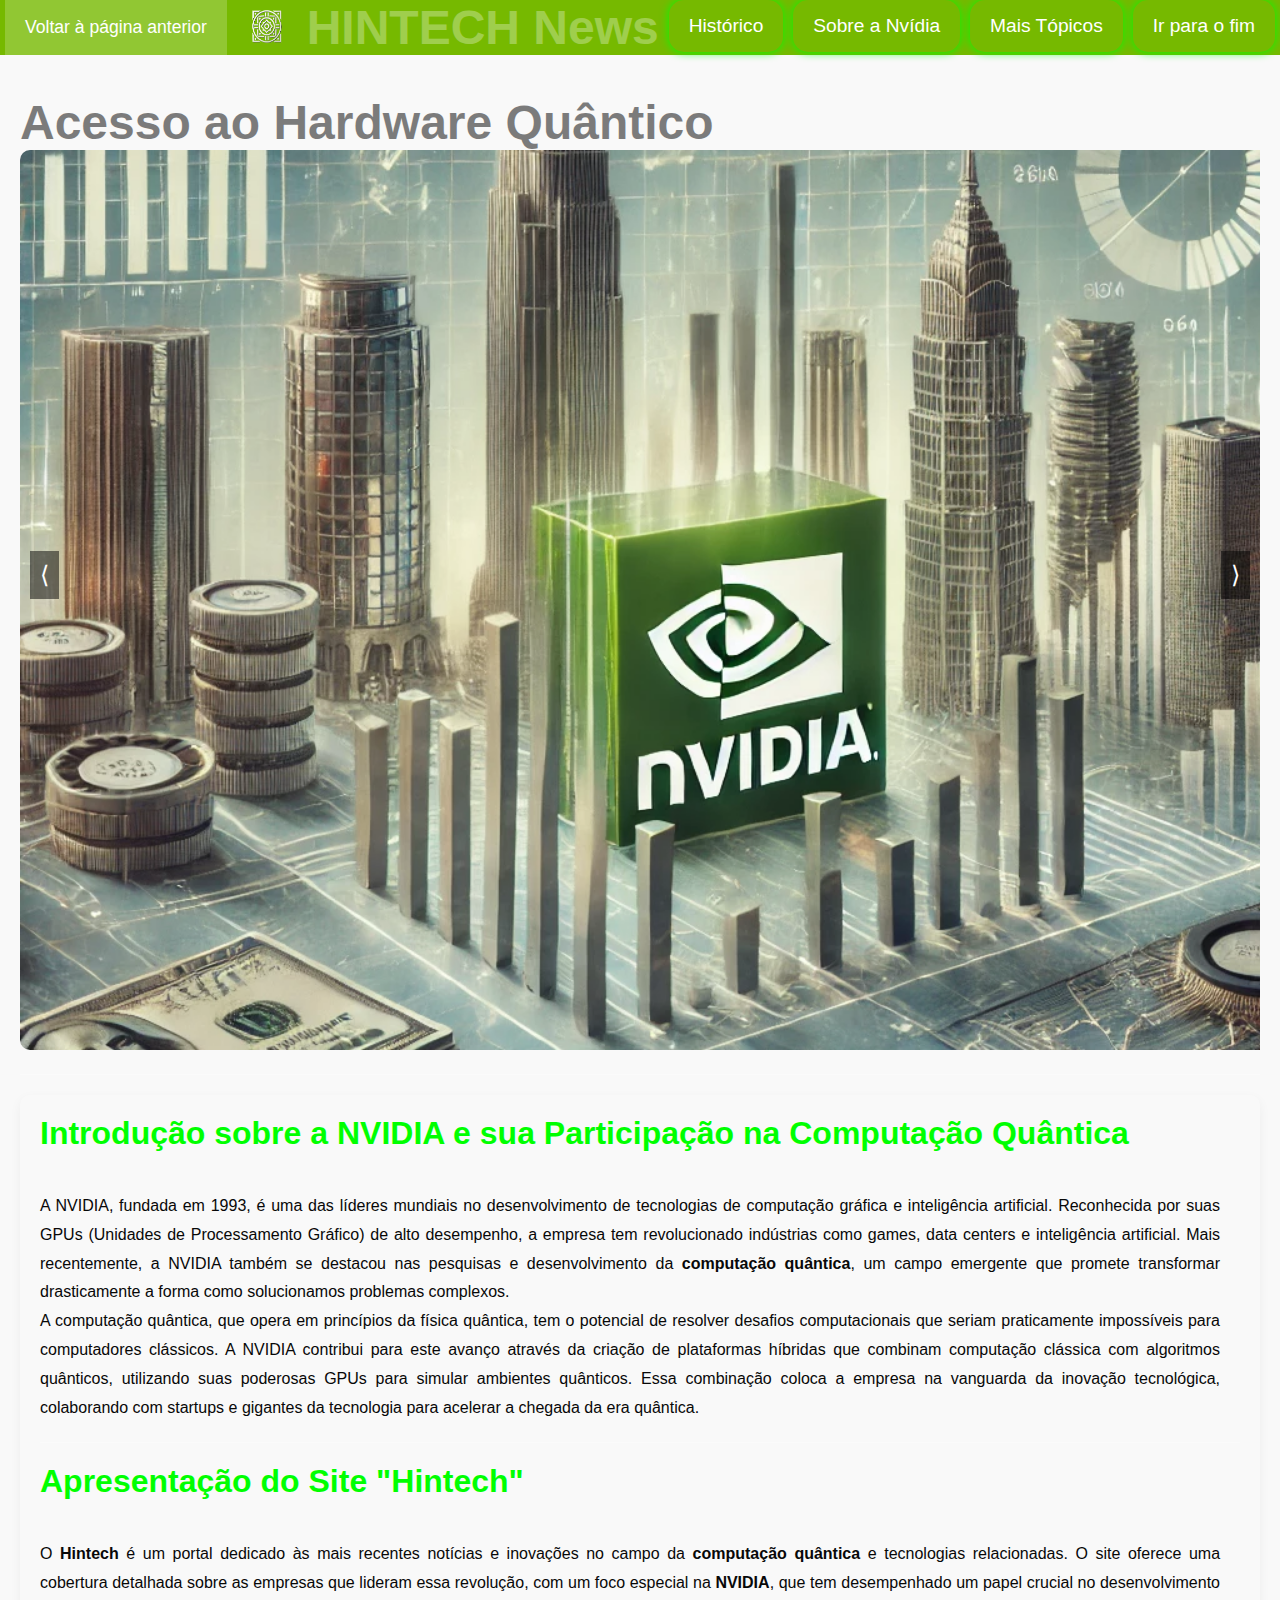
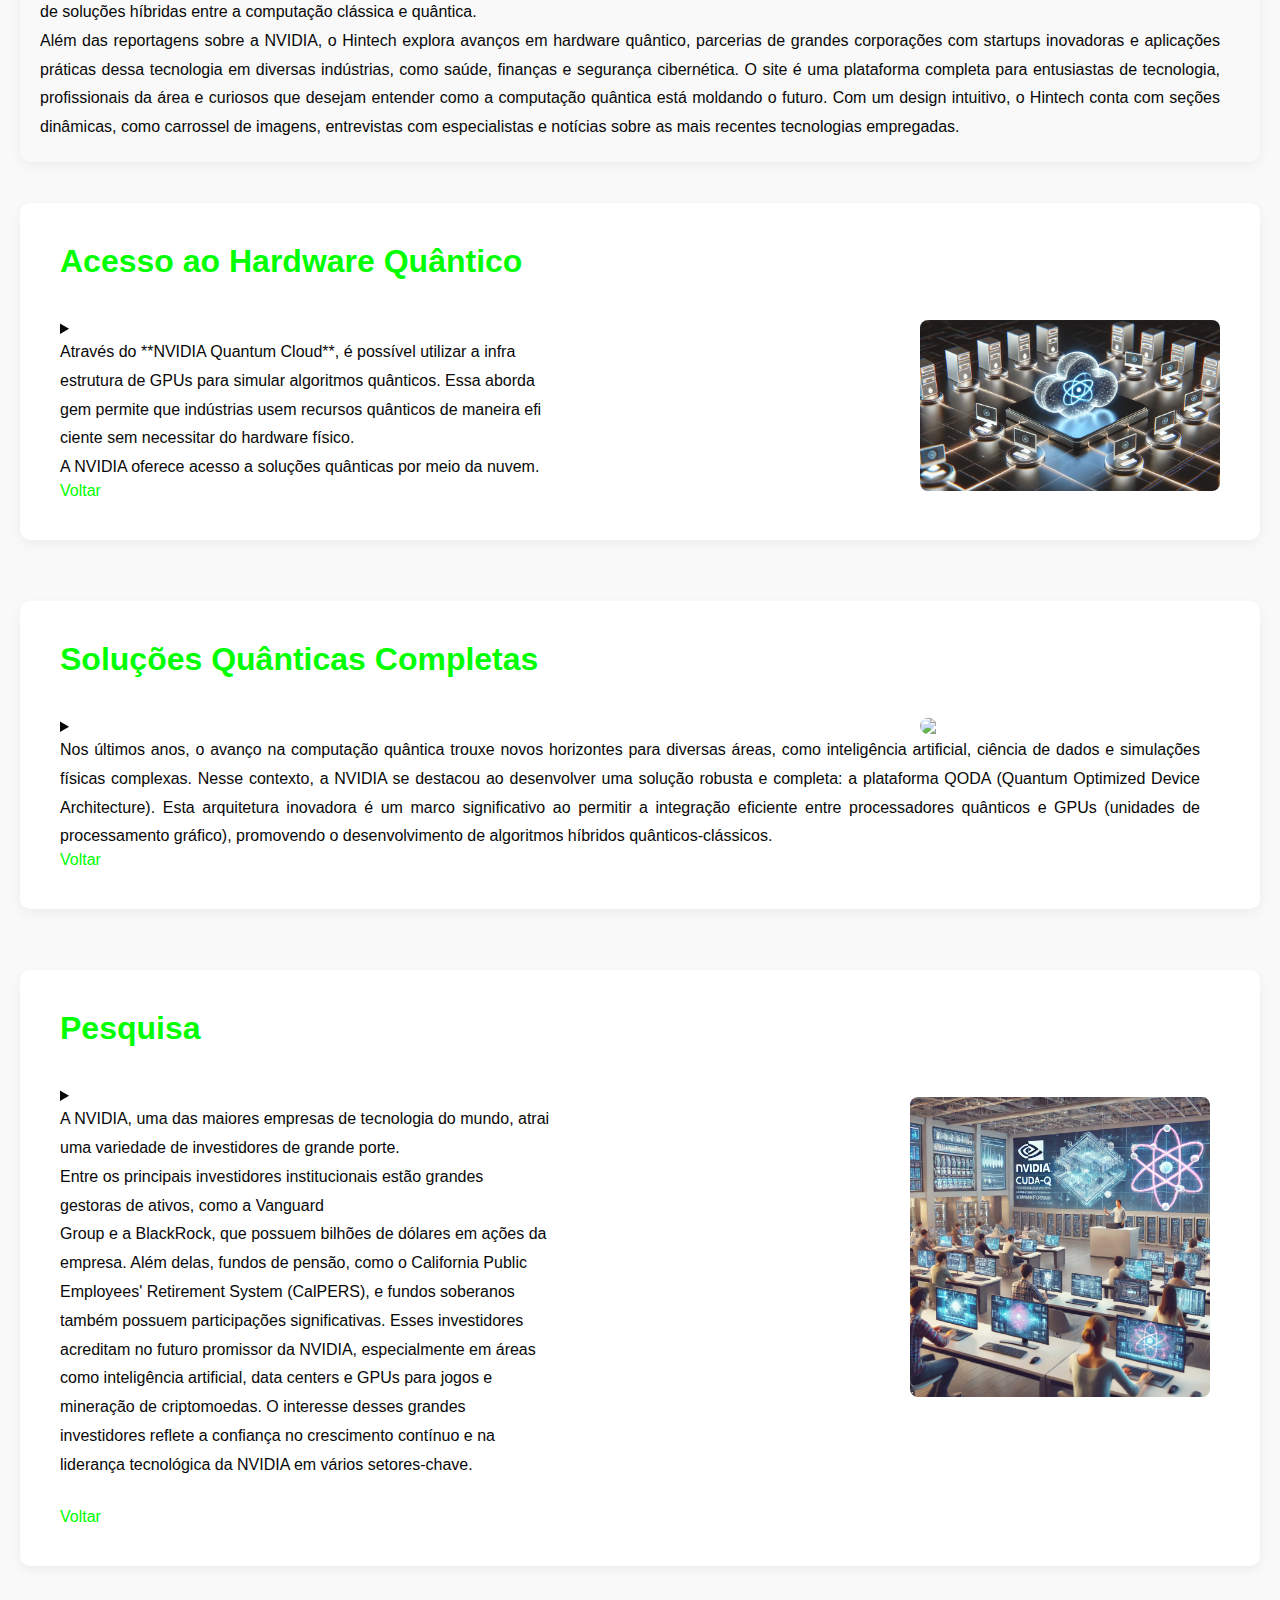
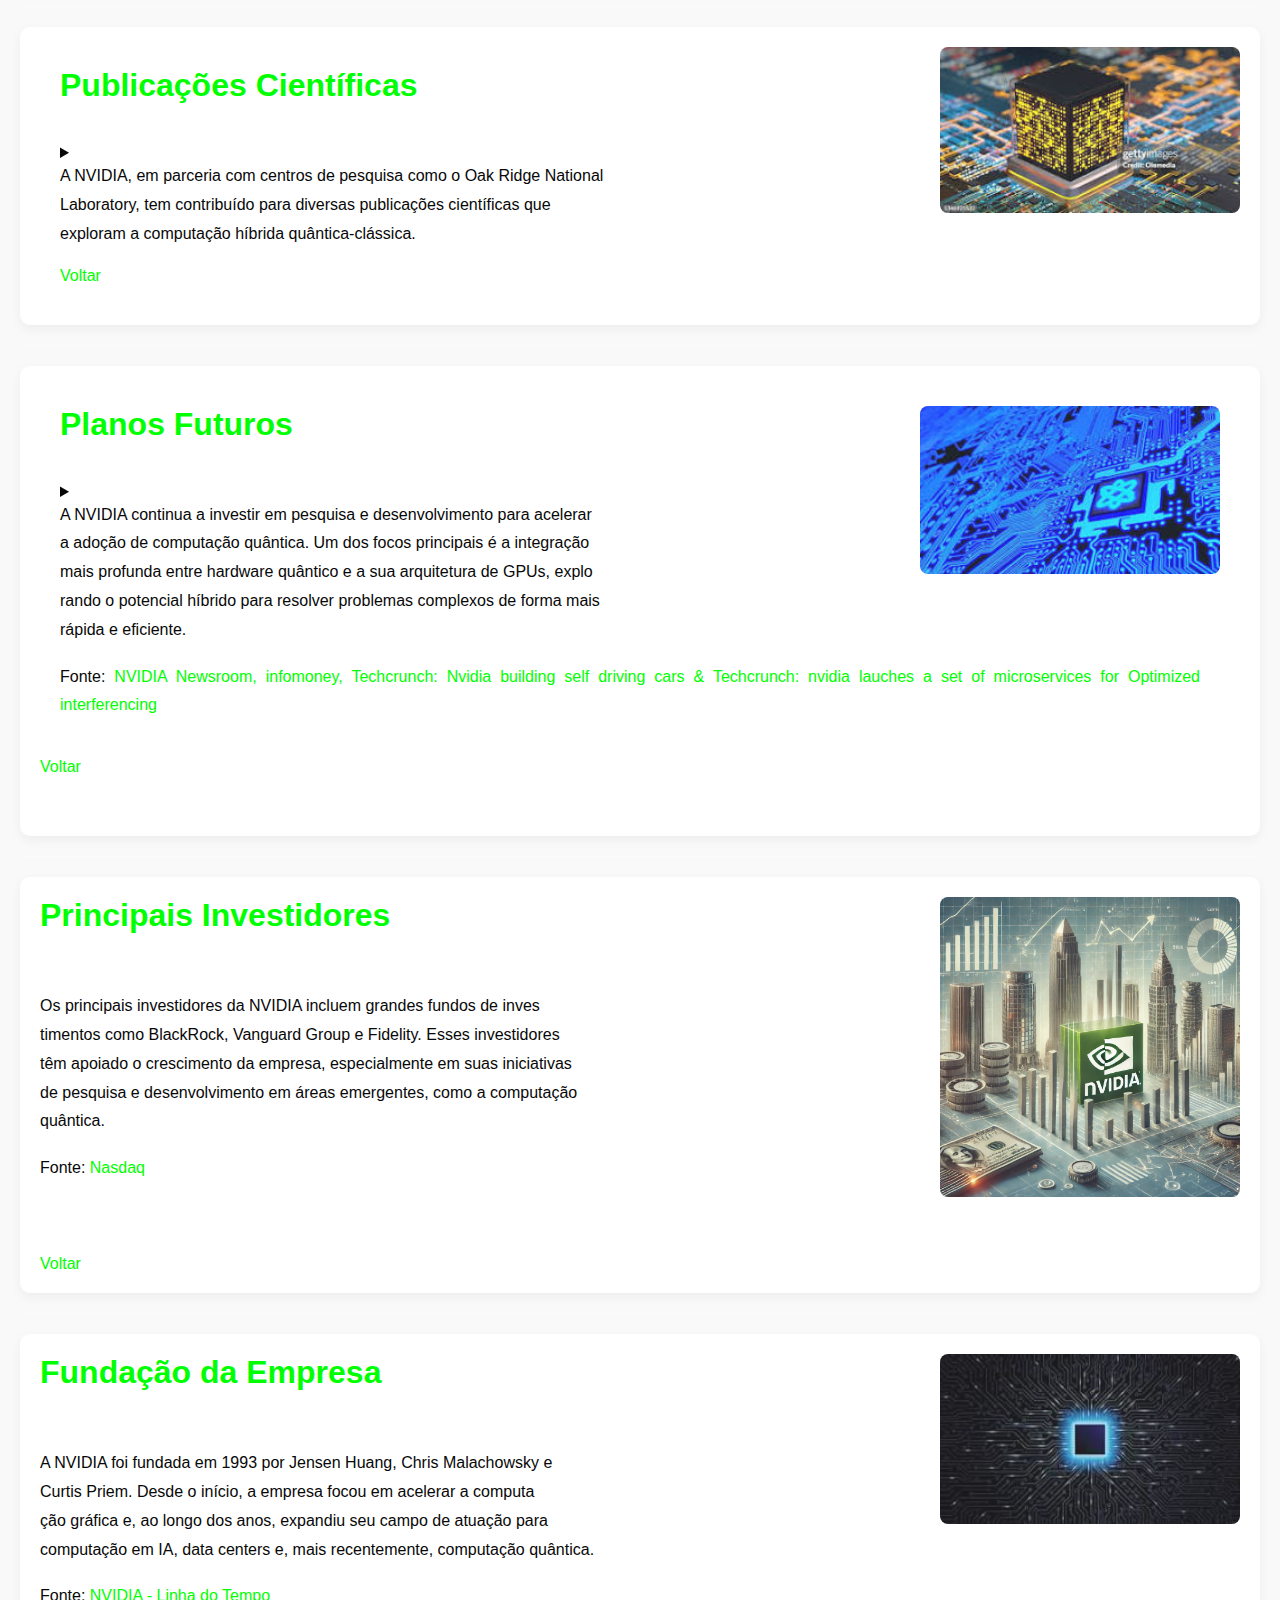
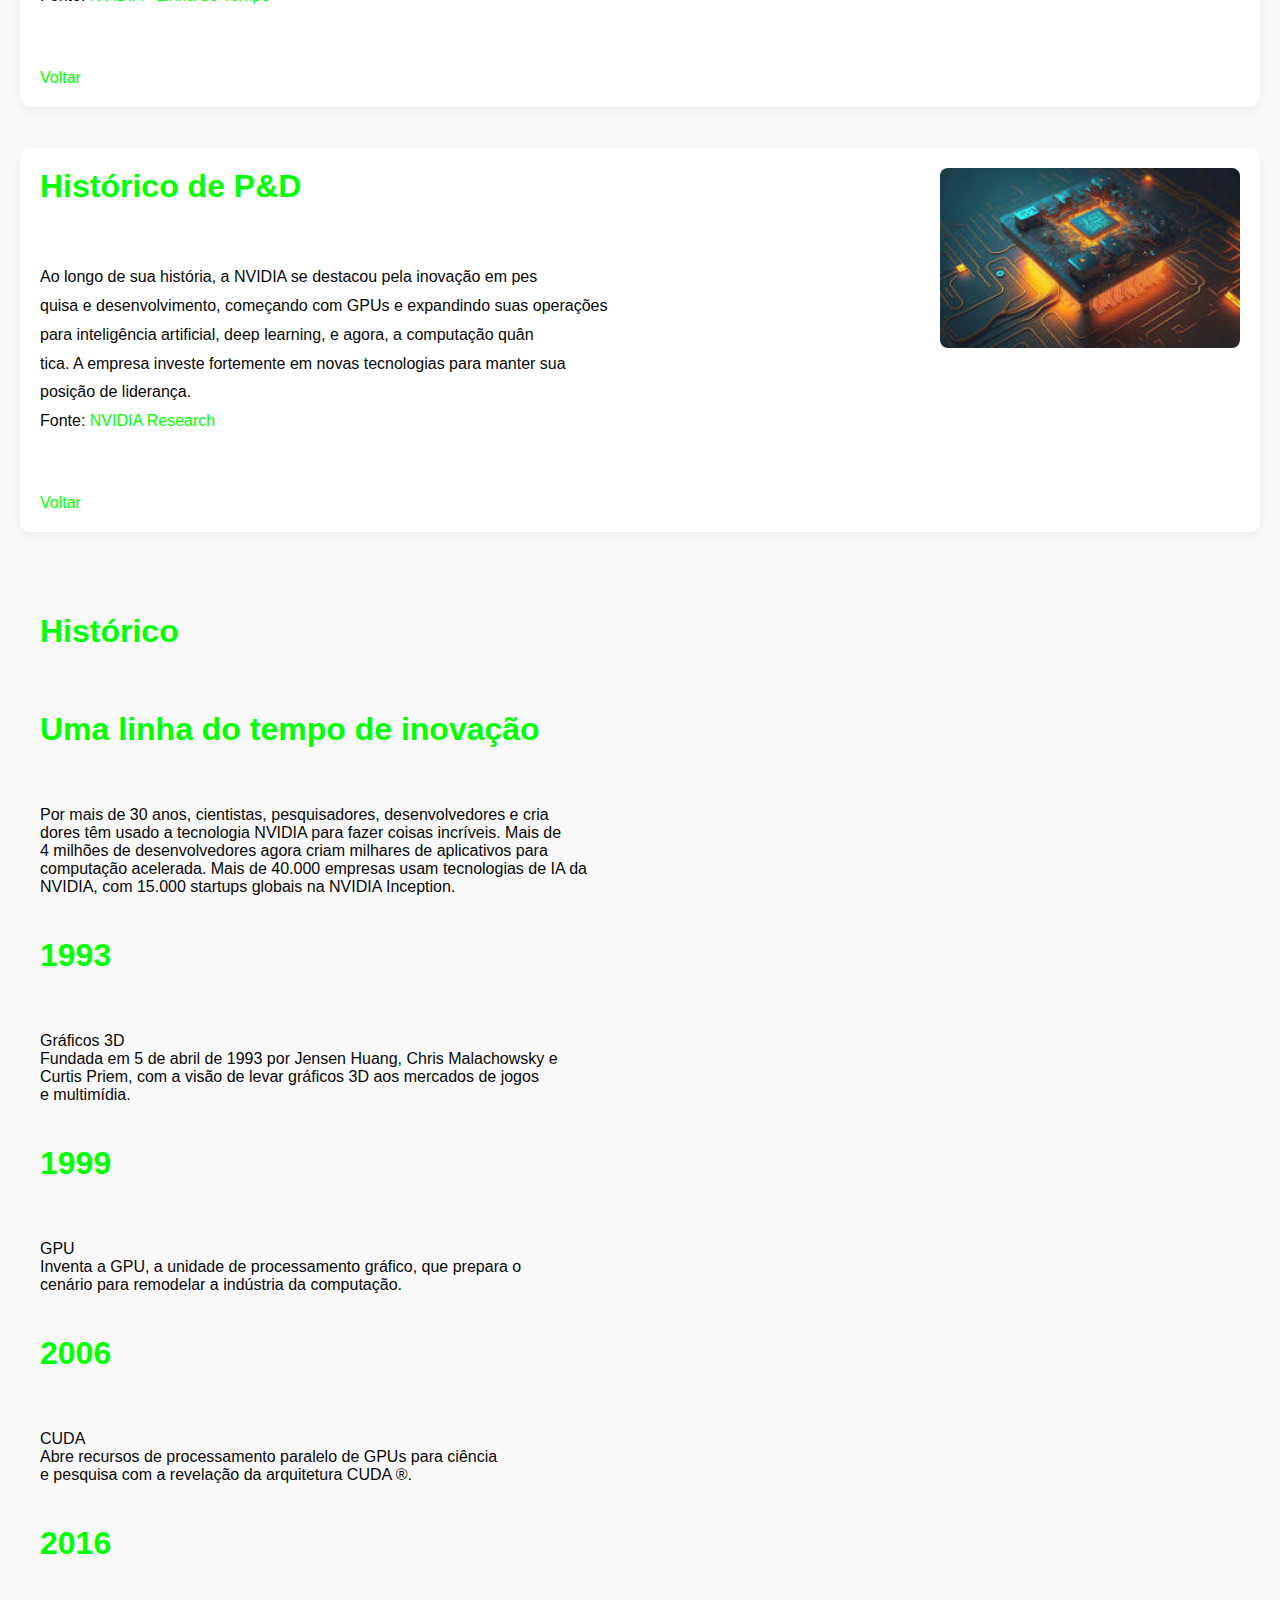
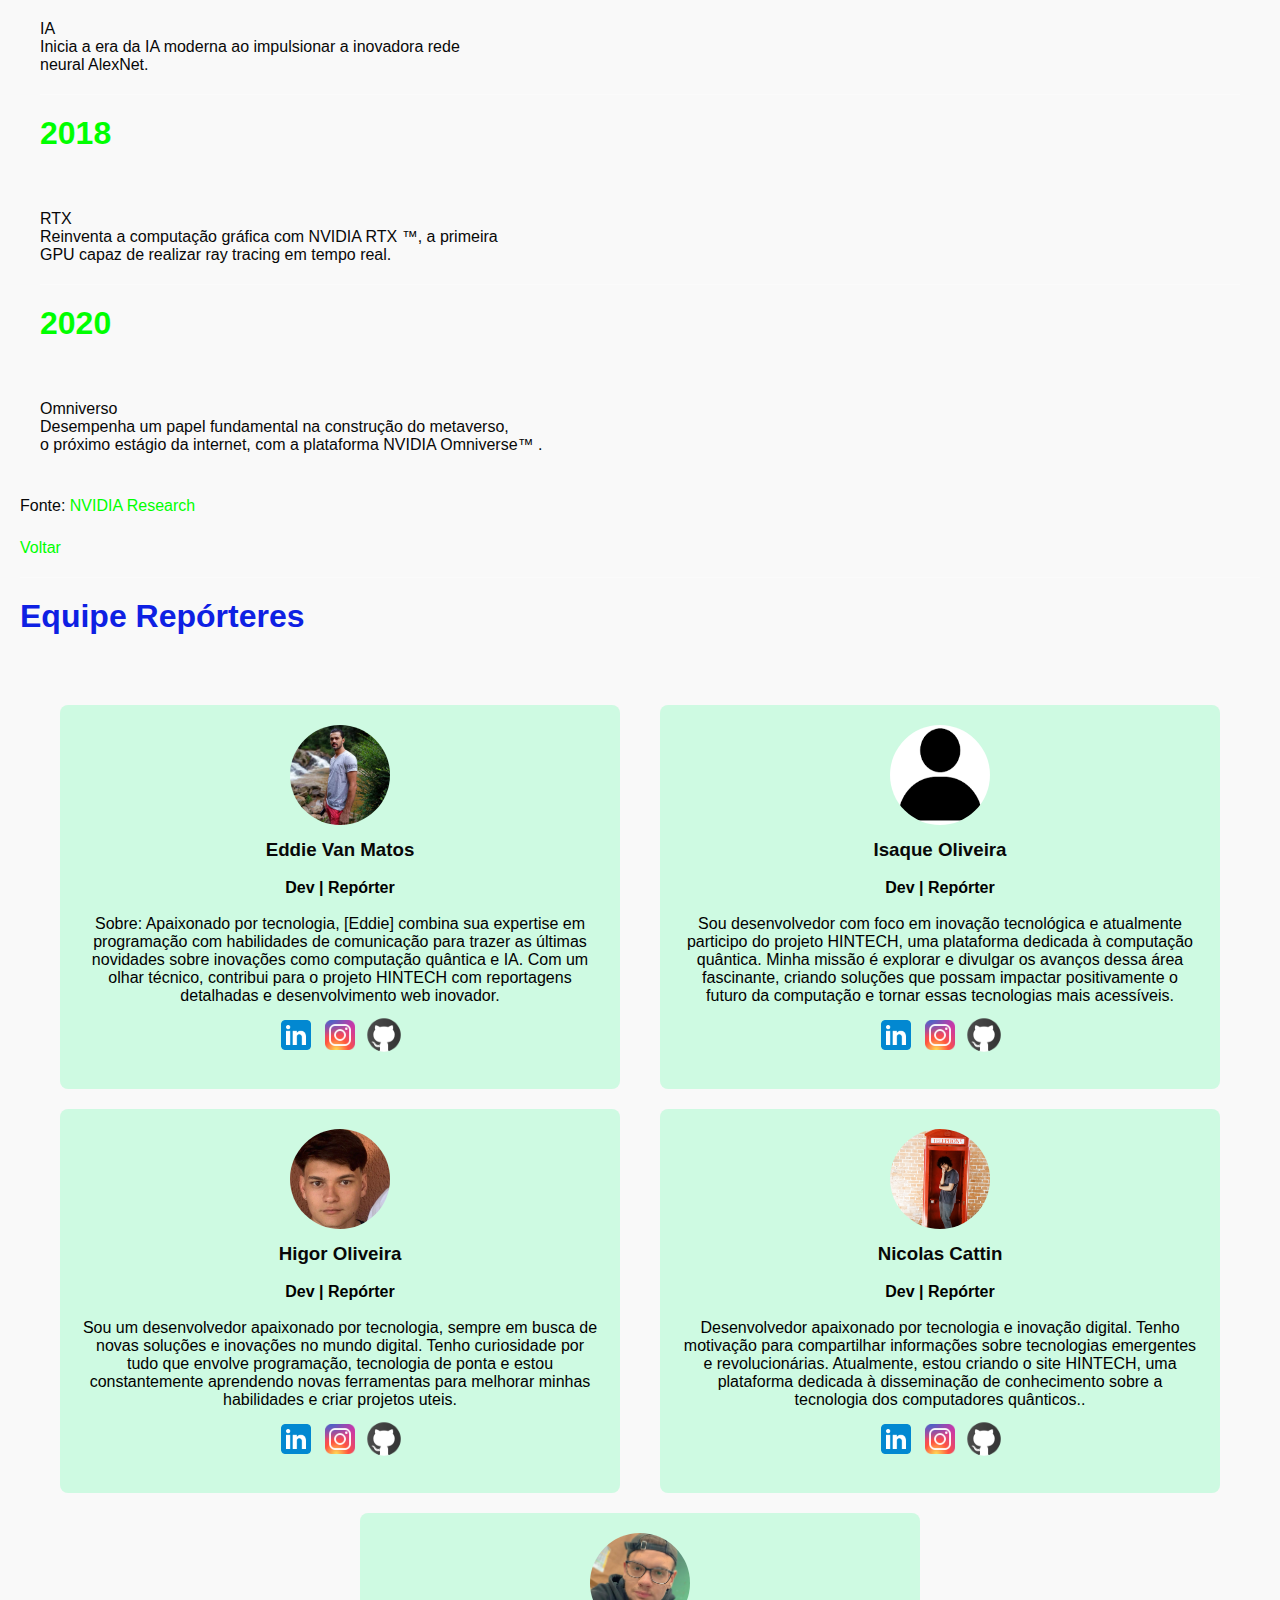
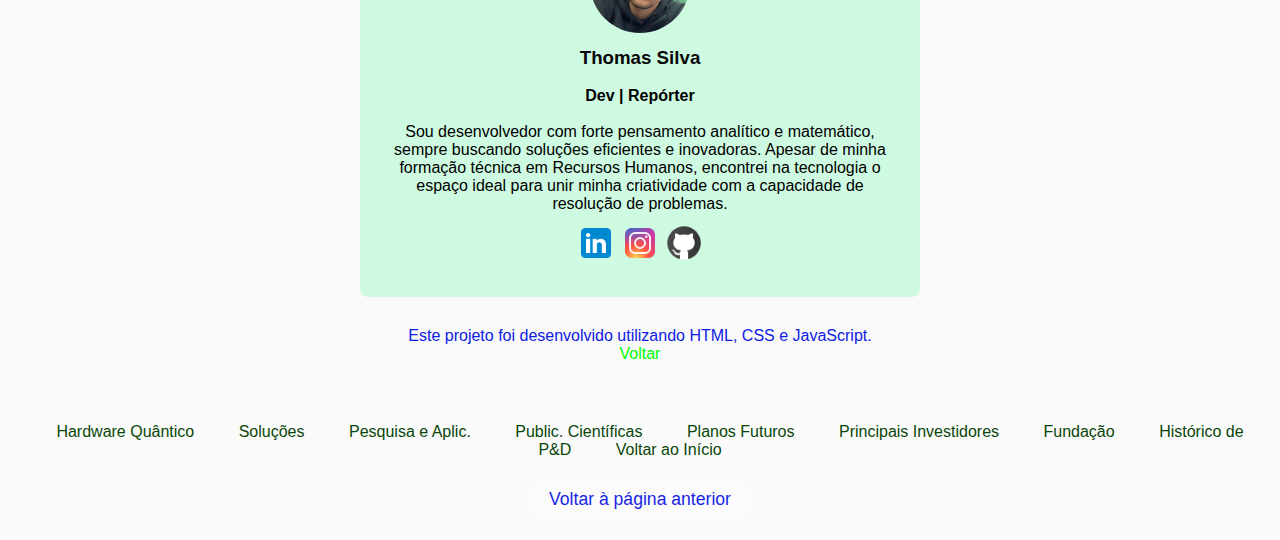
==== commit 7fedbc2f: "atualização no tema 4" ====
--- a/index.html
+++ b/index.html
@@ -308,20 +308,36 @@
   </div>
   <hr> 
             <!-- Tema 4 -->
-            <div class="bloco">
             <div class="tema4">
-                <img src="images/img4.jpg" alt="Imagem" class="image-right">
-
-                <h2 id="tema4">Publicações Científicas</h2>
-                <br>
-                <p>A NVIDIA, em parceria com centros de pesquisa como o Oak Ridge National<br>
-                     Laboratory, tem contribuído para diversas publicações científicas que<br>
-                      exploram a computação híbrida quântica-clássica.</p><br>
-        
-                <p>Fonte: <a href="https://nvidianews.nvidia.com" target="_blank">NVIDIA Newsroom</a></p>          
-       </div><br>
-       <div><a href="#inicio">Voltar</a></div>
-    </div>
+                <div class="content">
+                    <div class="bloco">
+                        <div class="section">
+                            <img src="images/img4.jpg" alt="Imagem" class="image-right">
+                        <div class="titleAndParagraf">
+                        <h2 id="tema4">Publicações Científicas</h2>
+                        <details>
+                        <summary>
+                        <br>
+                        <p>A NVIDIA, em parceria com centros de pesquisa como o Oak Ridge National<br>
+                            Laboratory, tem contribuído para diversas publicações científicas que<br>
+                            exploram a computação híbrida quântica-clássica.</p><br>
+                        </summary>
+                        <div class="titleAndParagraf">
+                        <h2>O uso de computação quantica para a detecção de fraude</h2>
+                        <p>No HSBC, um dos maiores bancos do mundo, pesquisadores desenvolveram uma
+                            aplicação de aprendizado de máquina quântico para detectar fraudes em
+                            pagamentos digitais. O banco utilizou o software CUDA Quantum e cuTensorNet
+                            em simulações quânticas em GPUs NVIDIA para superar várias barreiras na
+                            simulação de desenvolvimento quântico.</p><br>
+                        </div>
+                            
+                        <p>Fonte: <a href="https://nvidianews.nvidia.com" target="_blank">NVIDIA Newsroom</a></p><br>
+            </details>
+            <div><a href="#inicio">Voltar</a></div>
+            </div>
+        </div>
+    </div>
+</div>
 
             <hr>
  
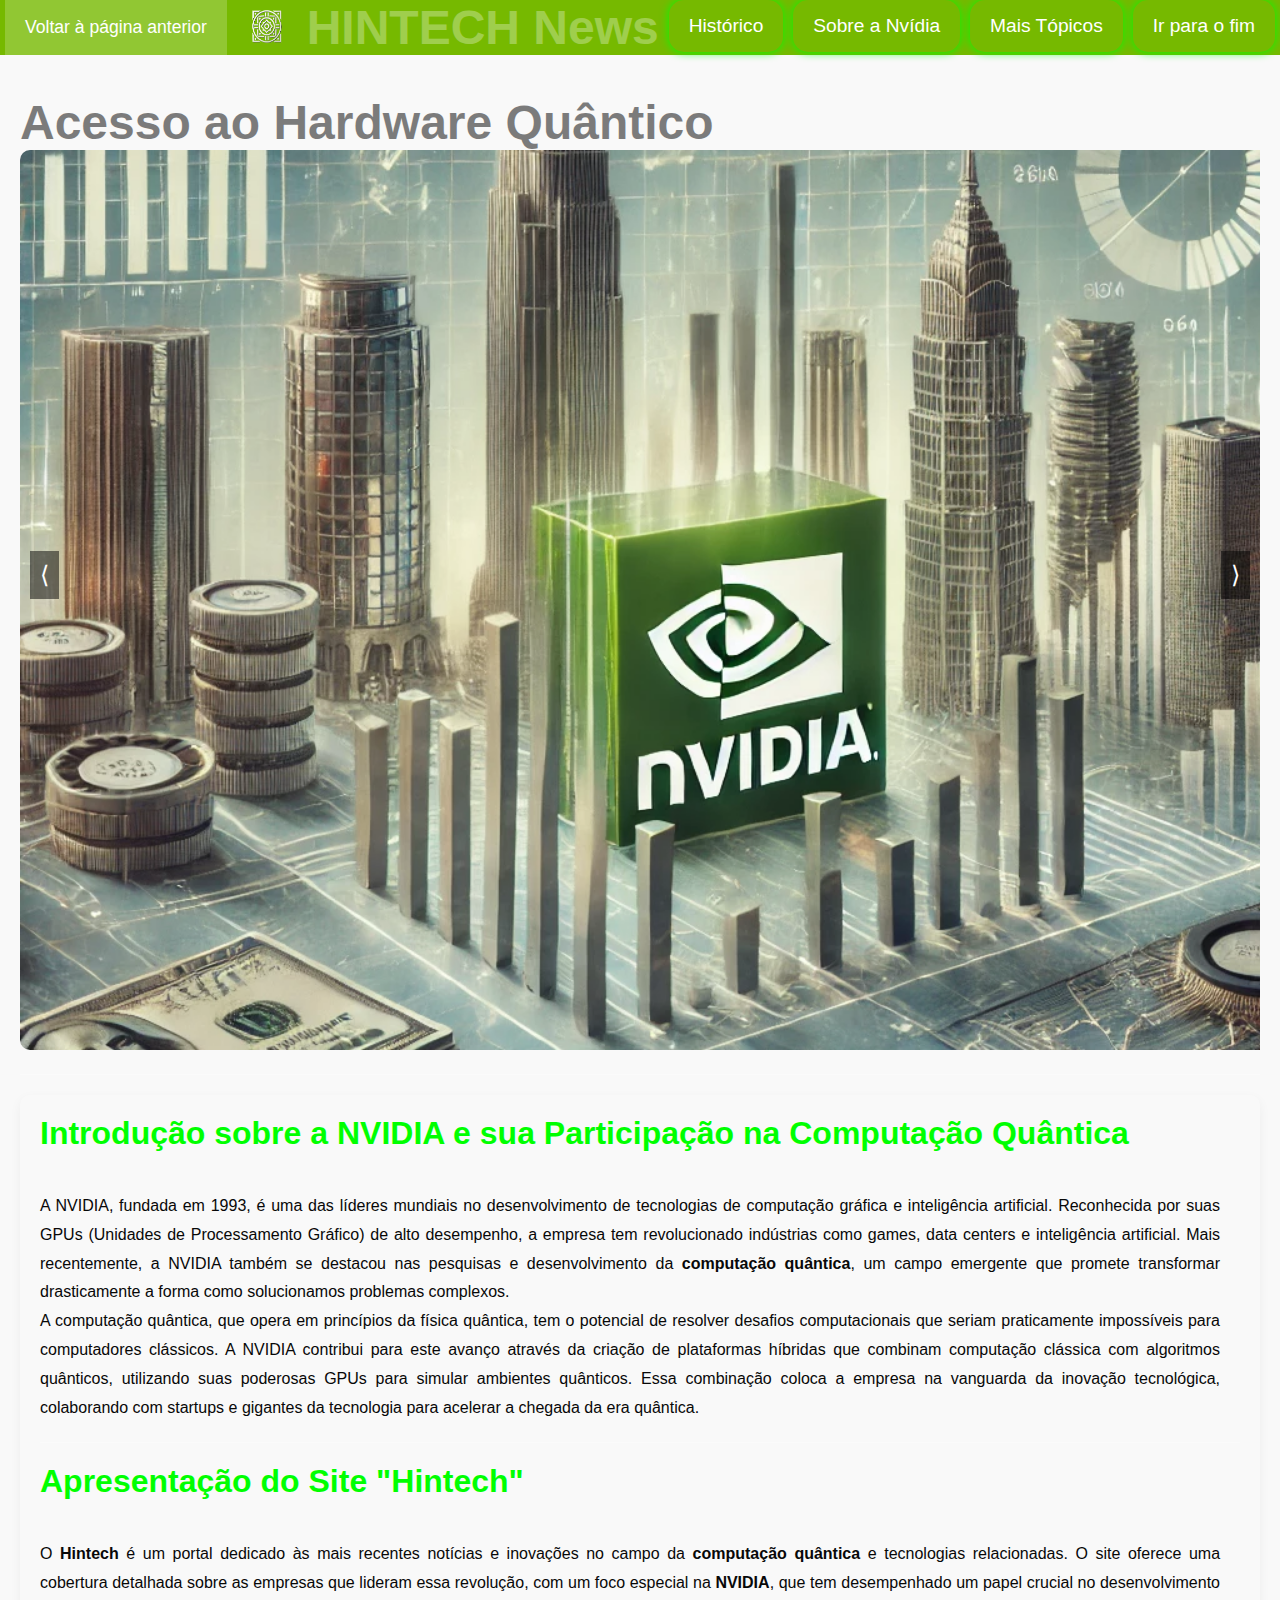
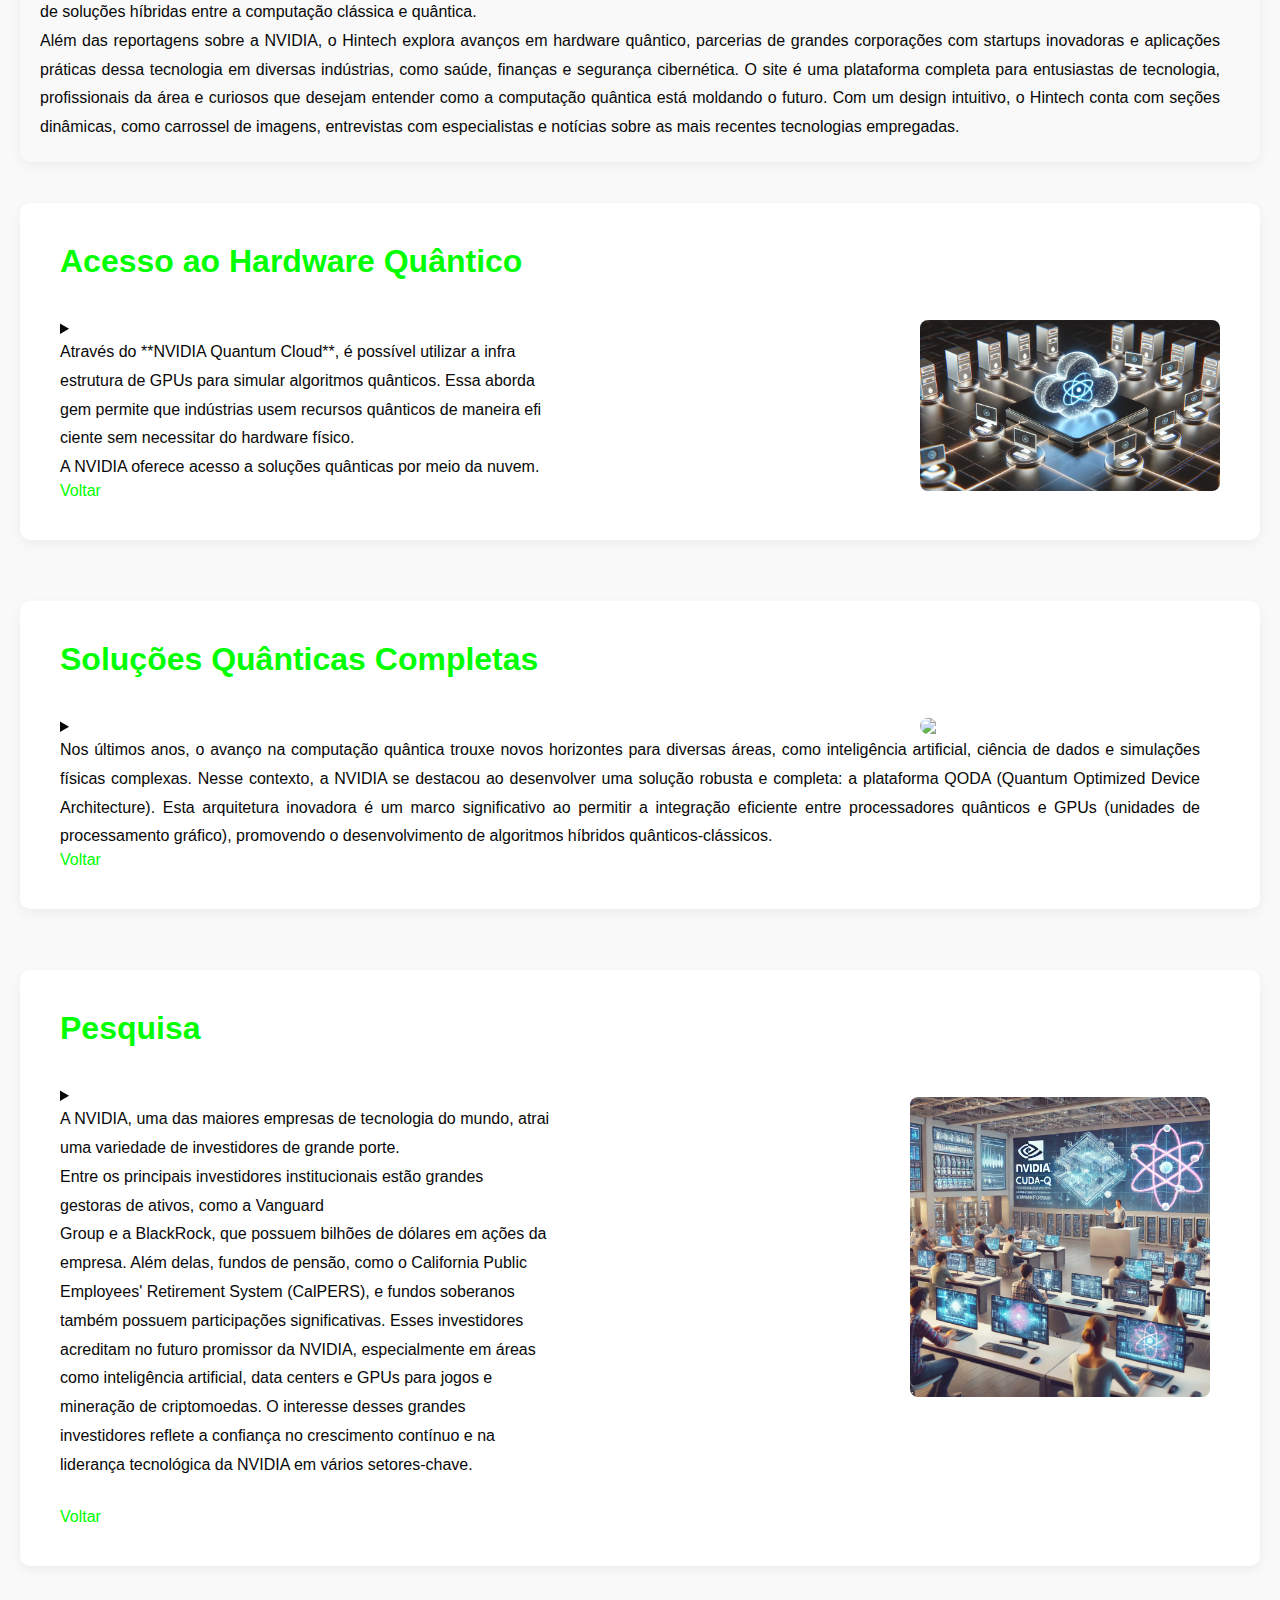
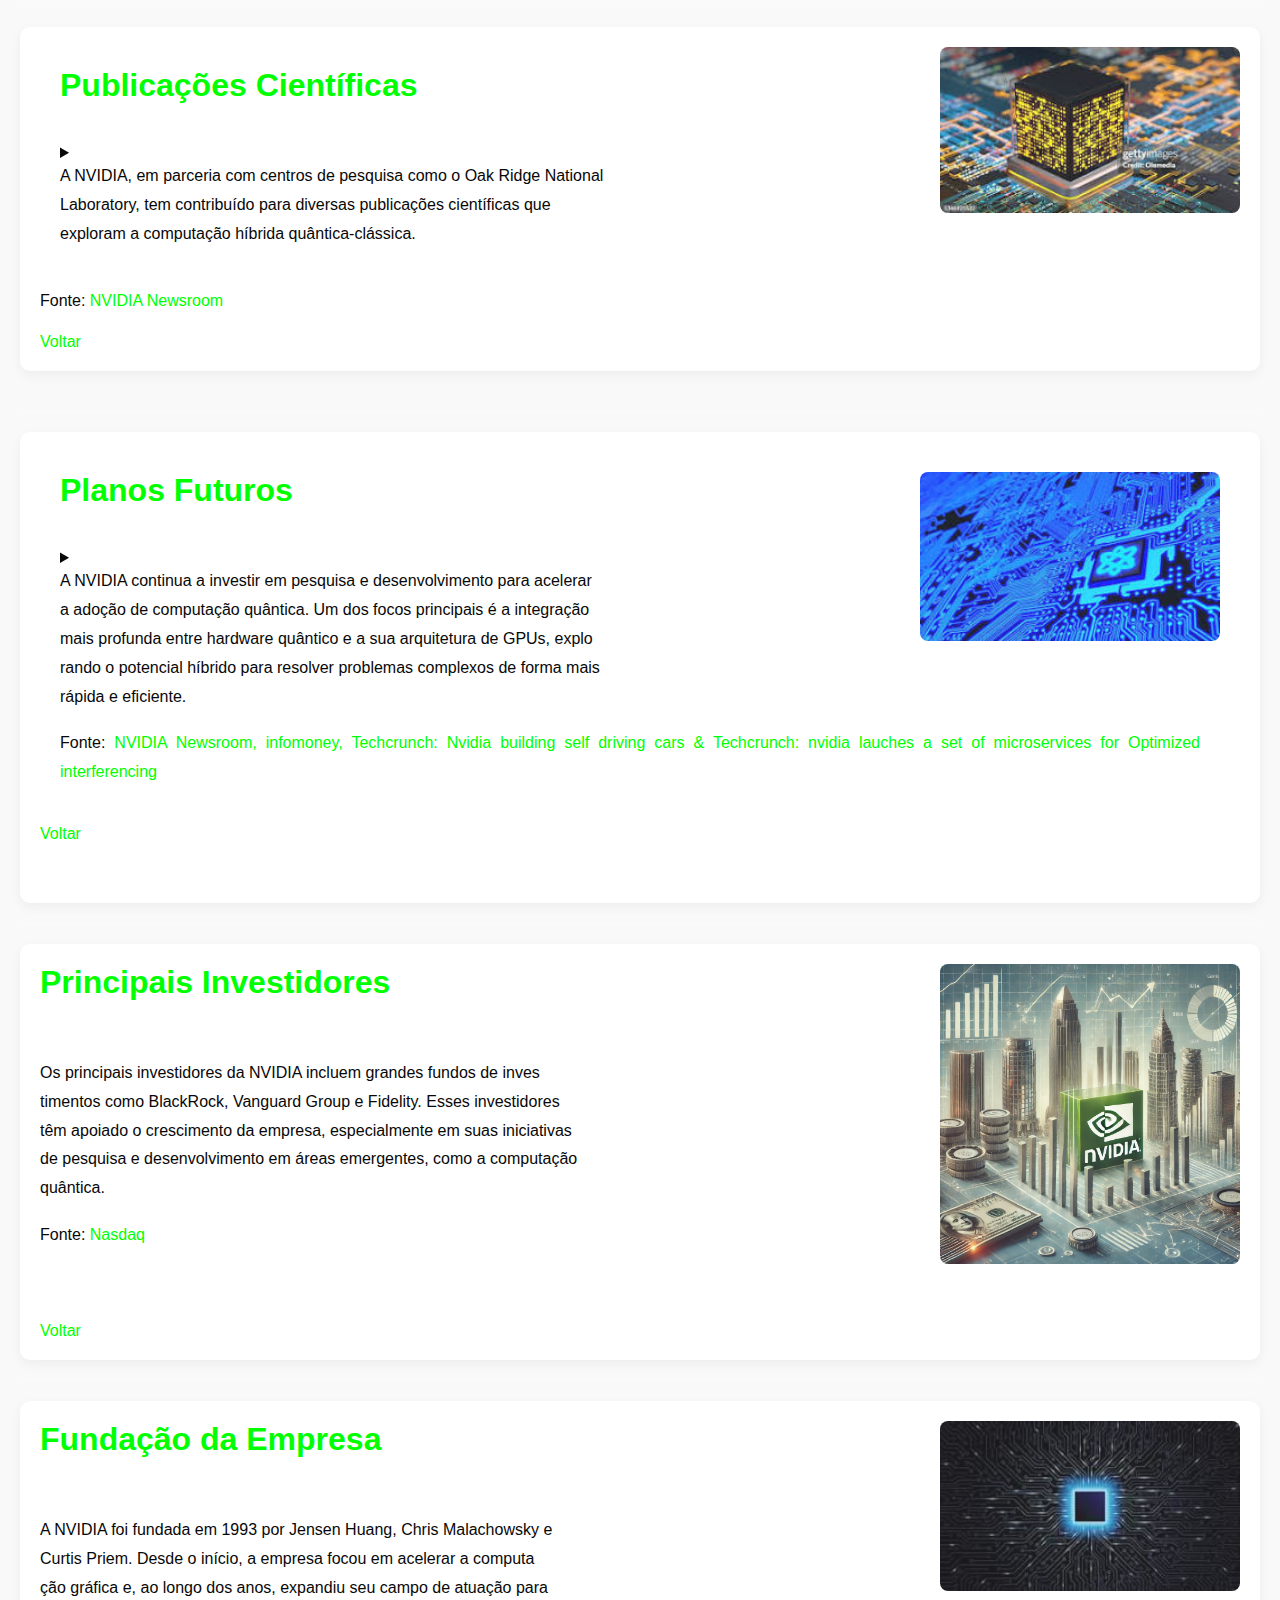
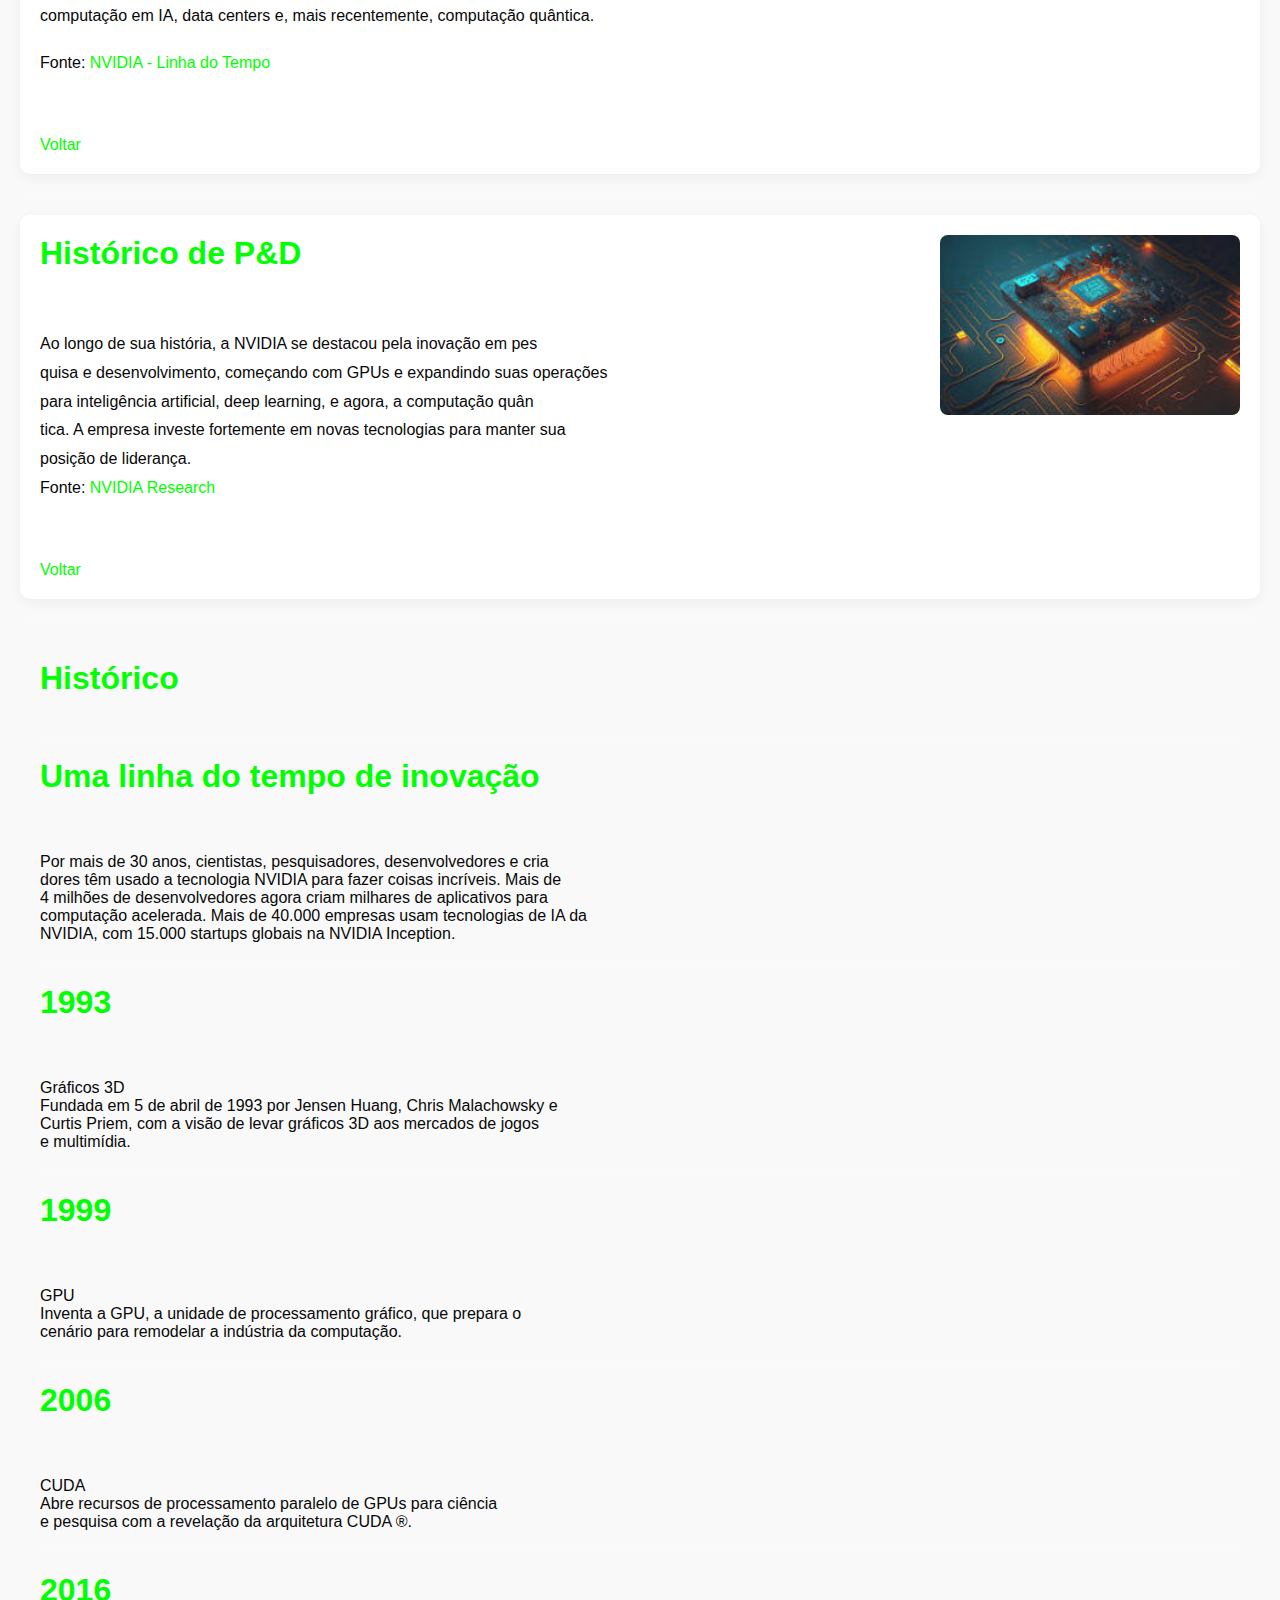
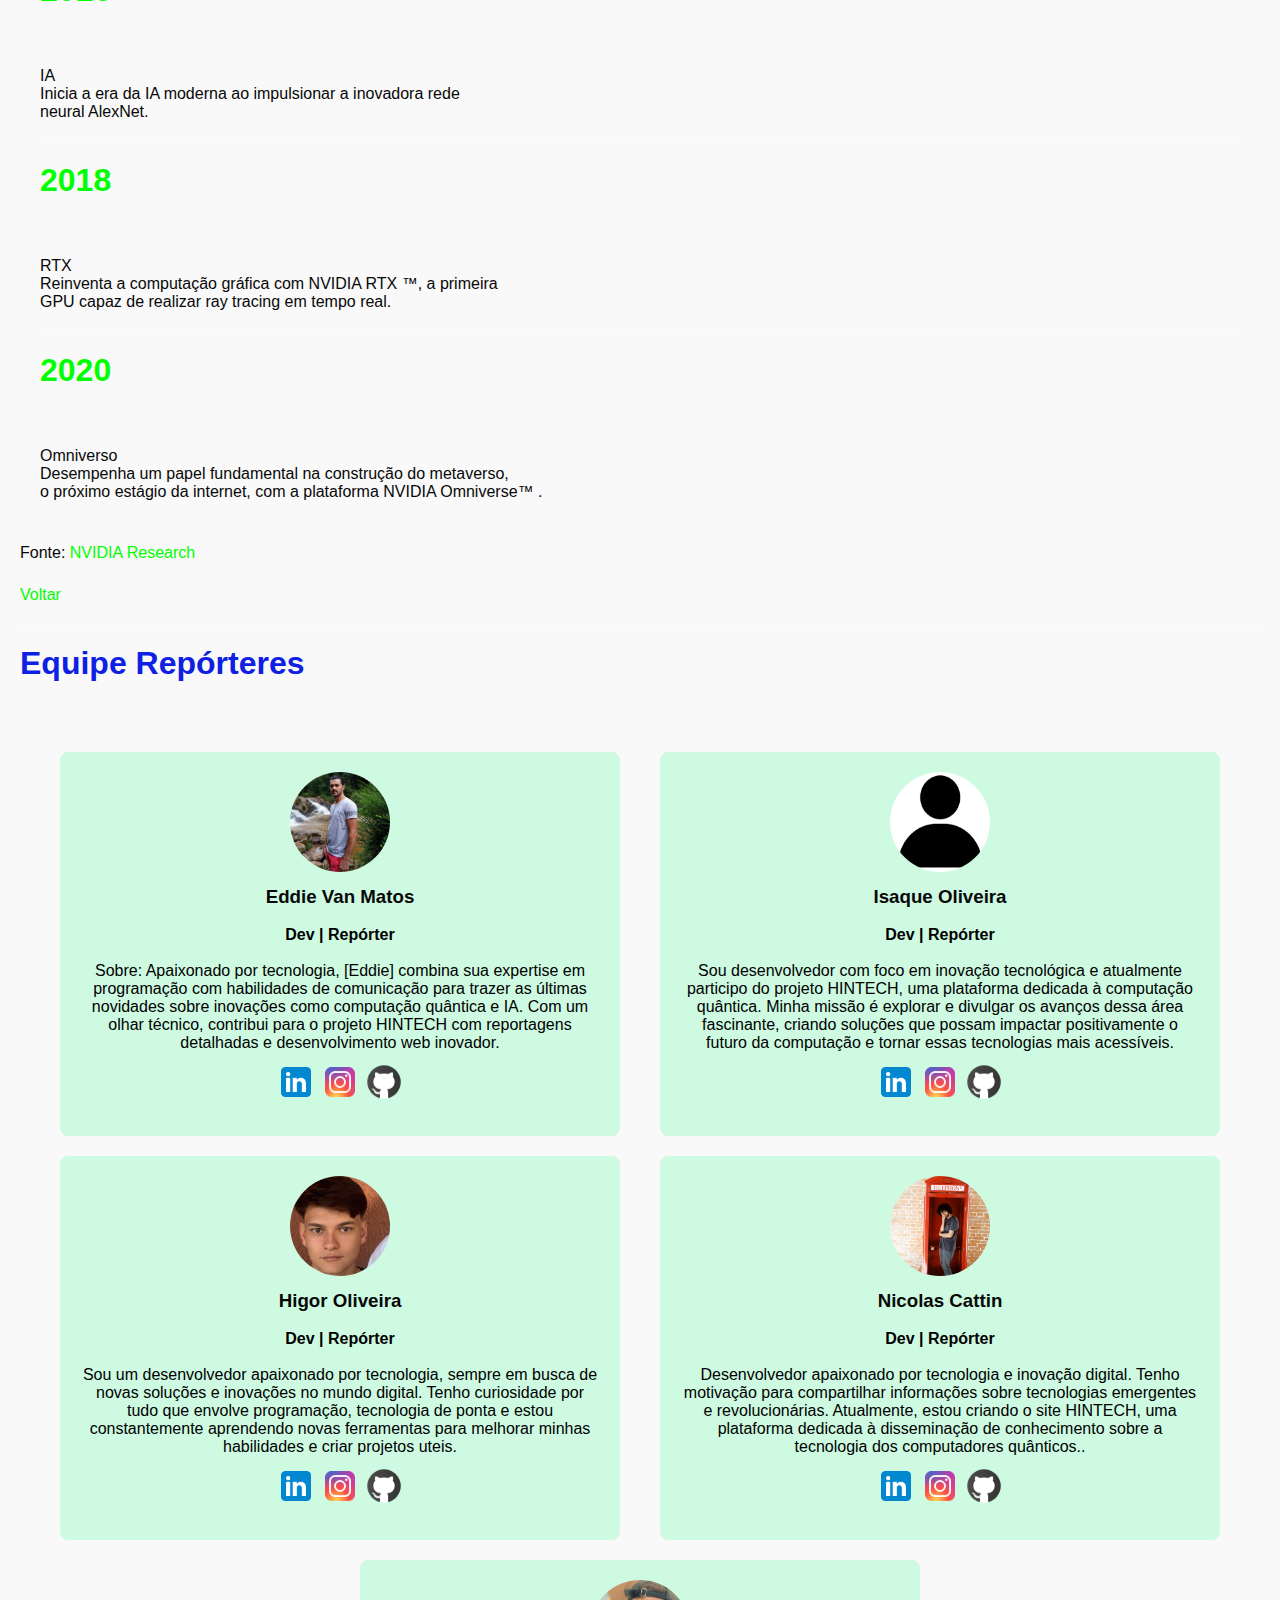
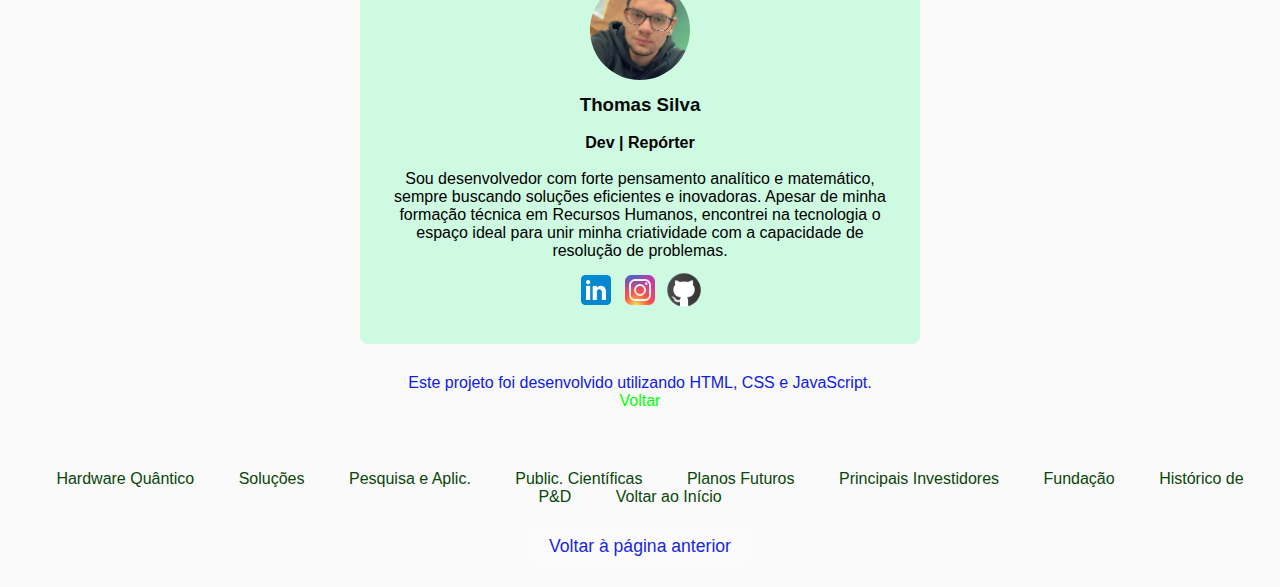
==== commit 7d645801: "Update index.html" ====
--- a/index.html
+++ b/index.html
@@ -322,7 +322,6 @@
                             Laboratory, tem contribuído para diversas publicações científicas que<br>
                             exploram a computação híbrida quântica-clássica.</p><br>
                         </summary>
-                        <div class="titleAndParagraf">
                         <h2>O uso de computação quantica para a detecção de fraude</h2>
                         <p>No HSBC, um dos maiores bancos do mundo, pesquisadores desenvolveram uma
                             aplicação de aprendizado de máquina quântico para detectar fraudes em
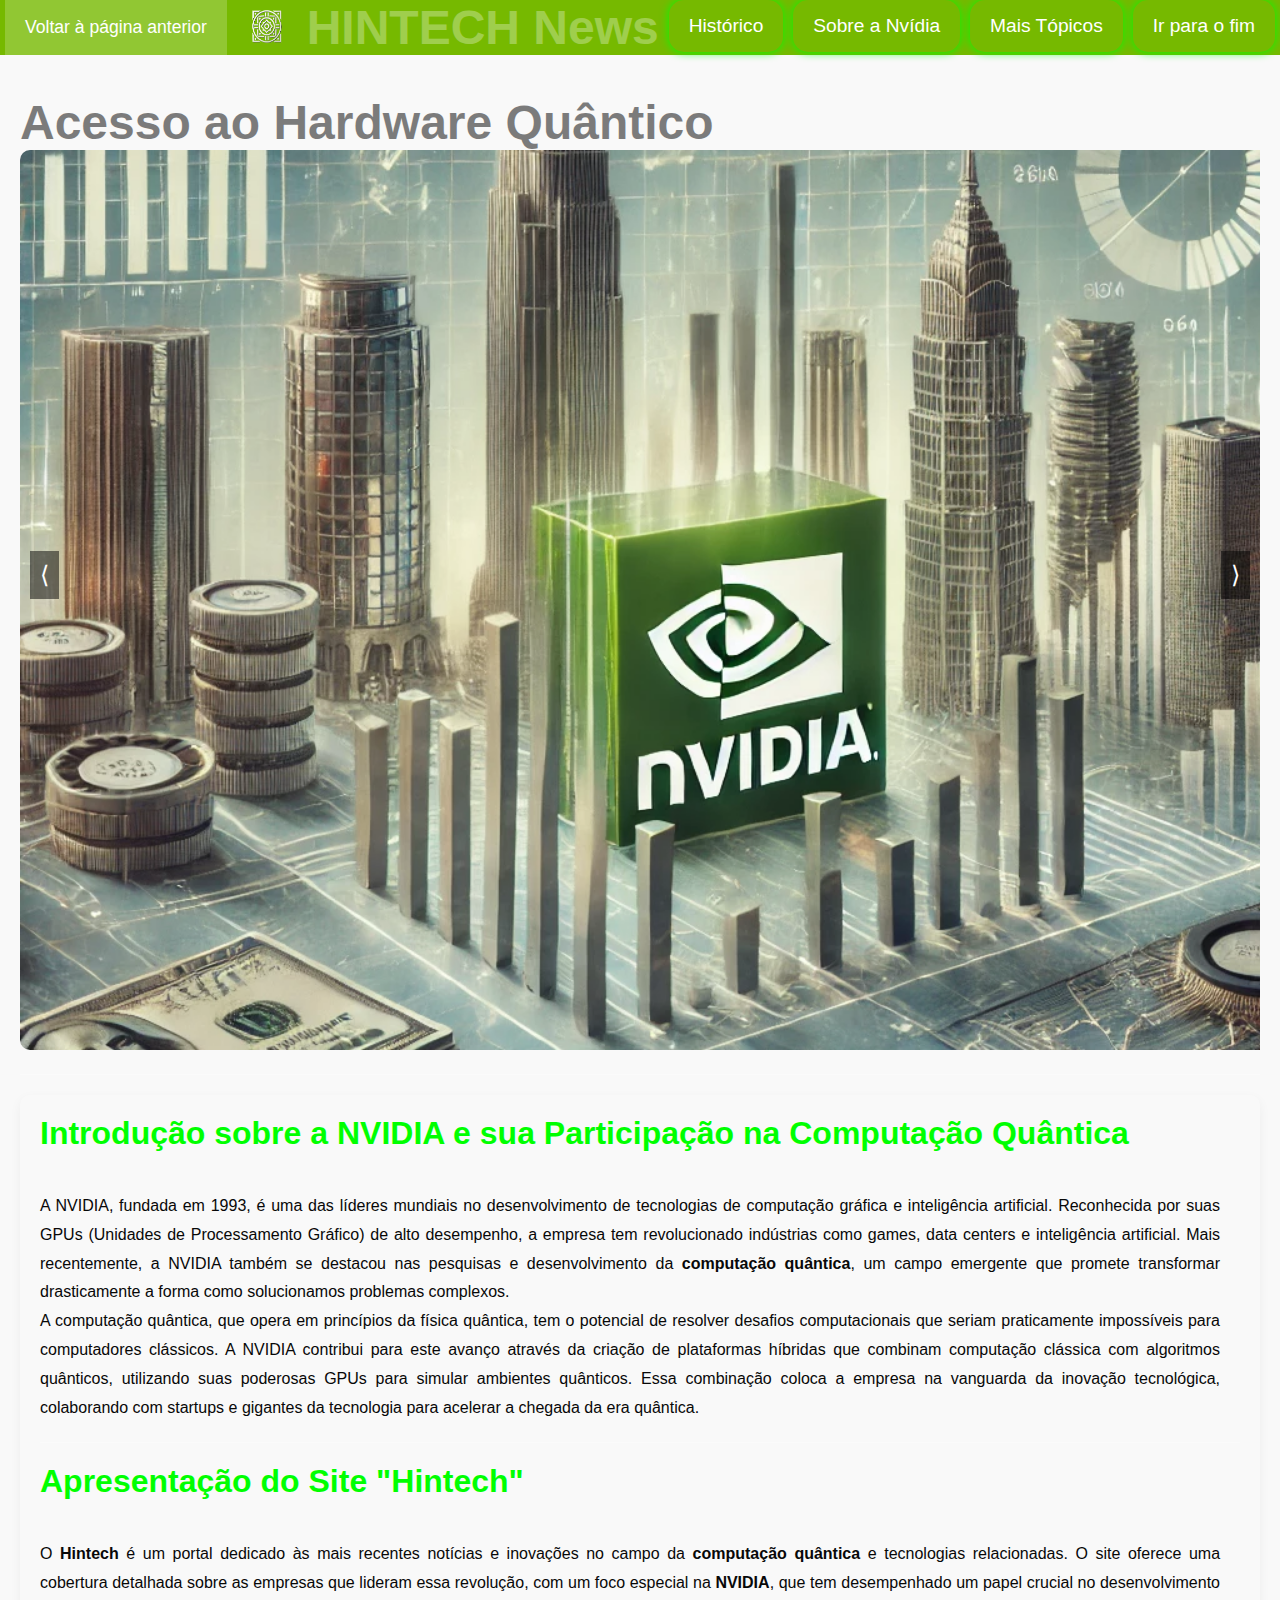
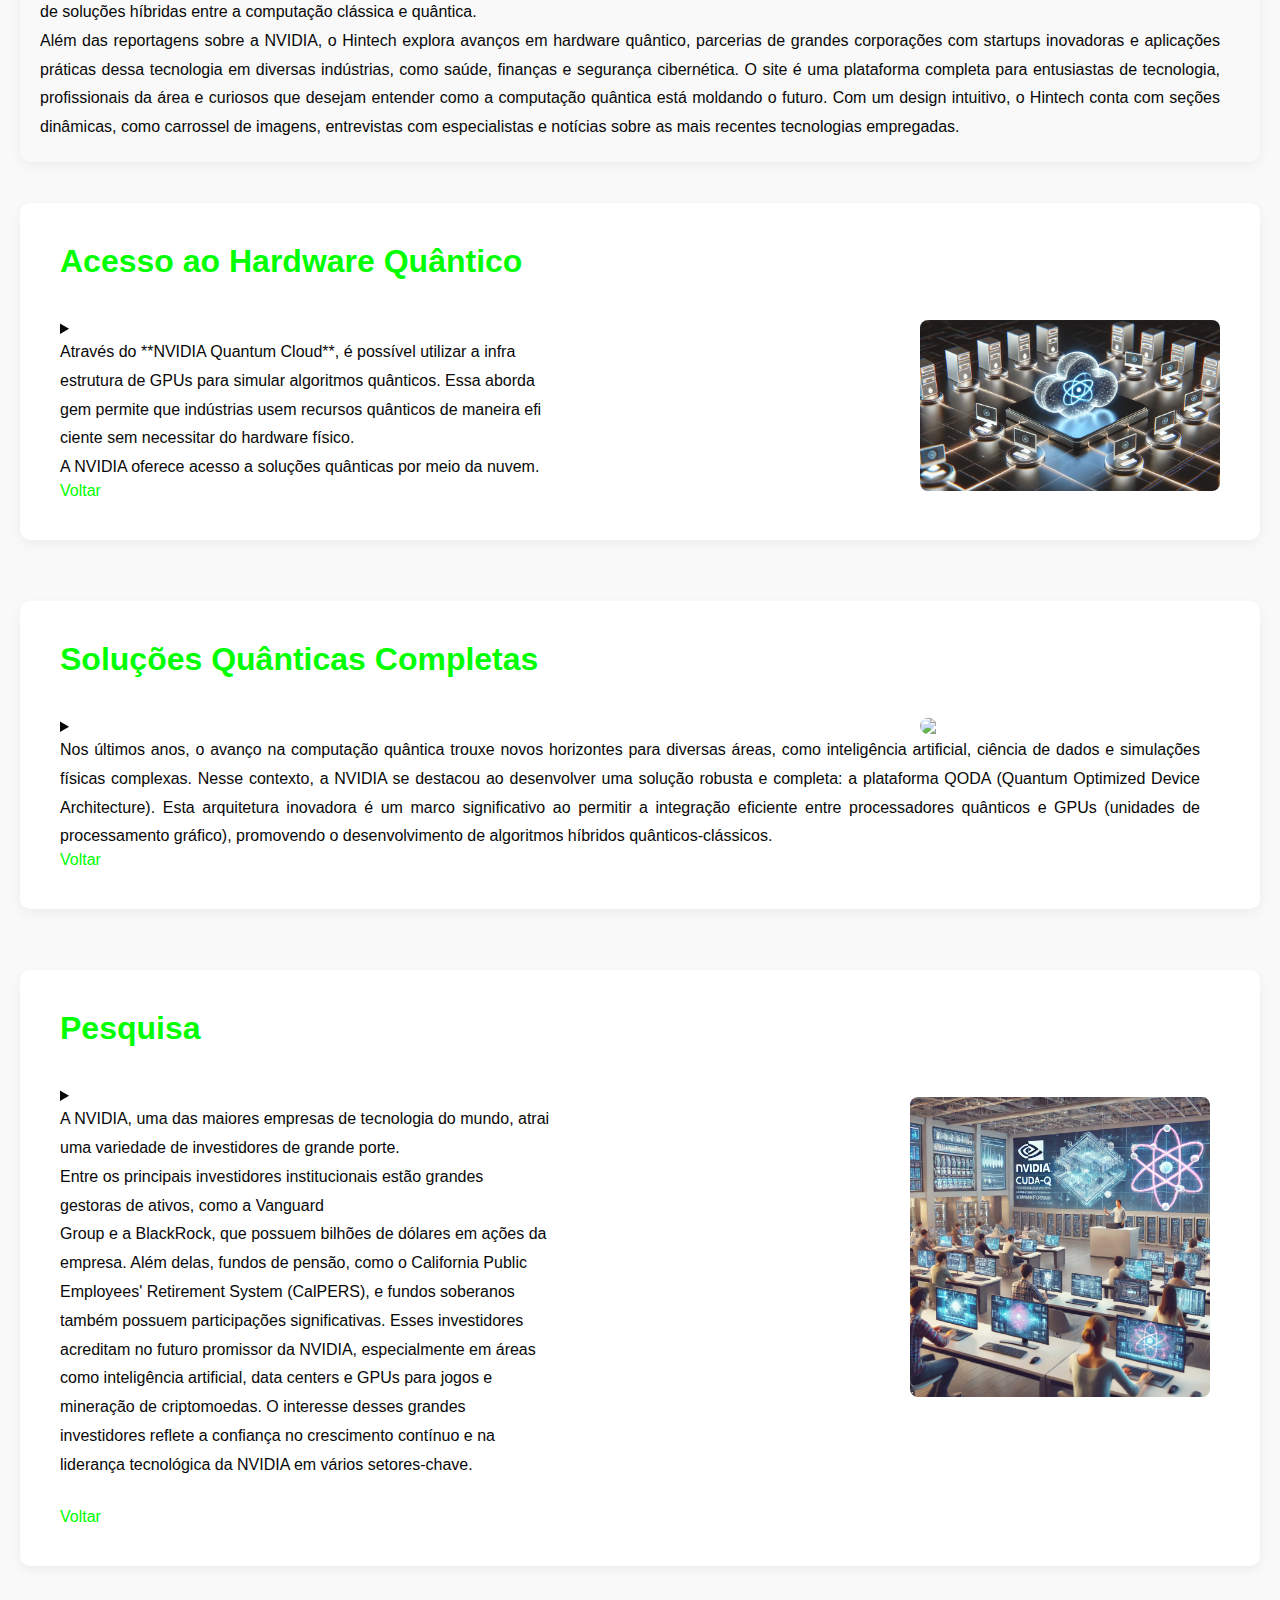
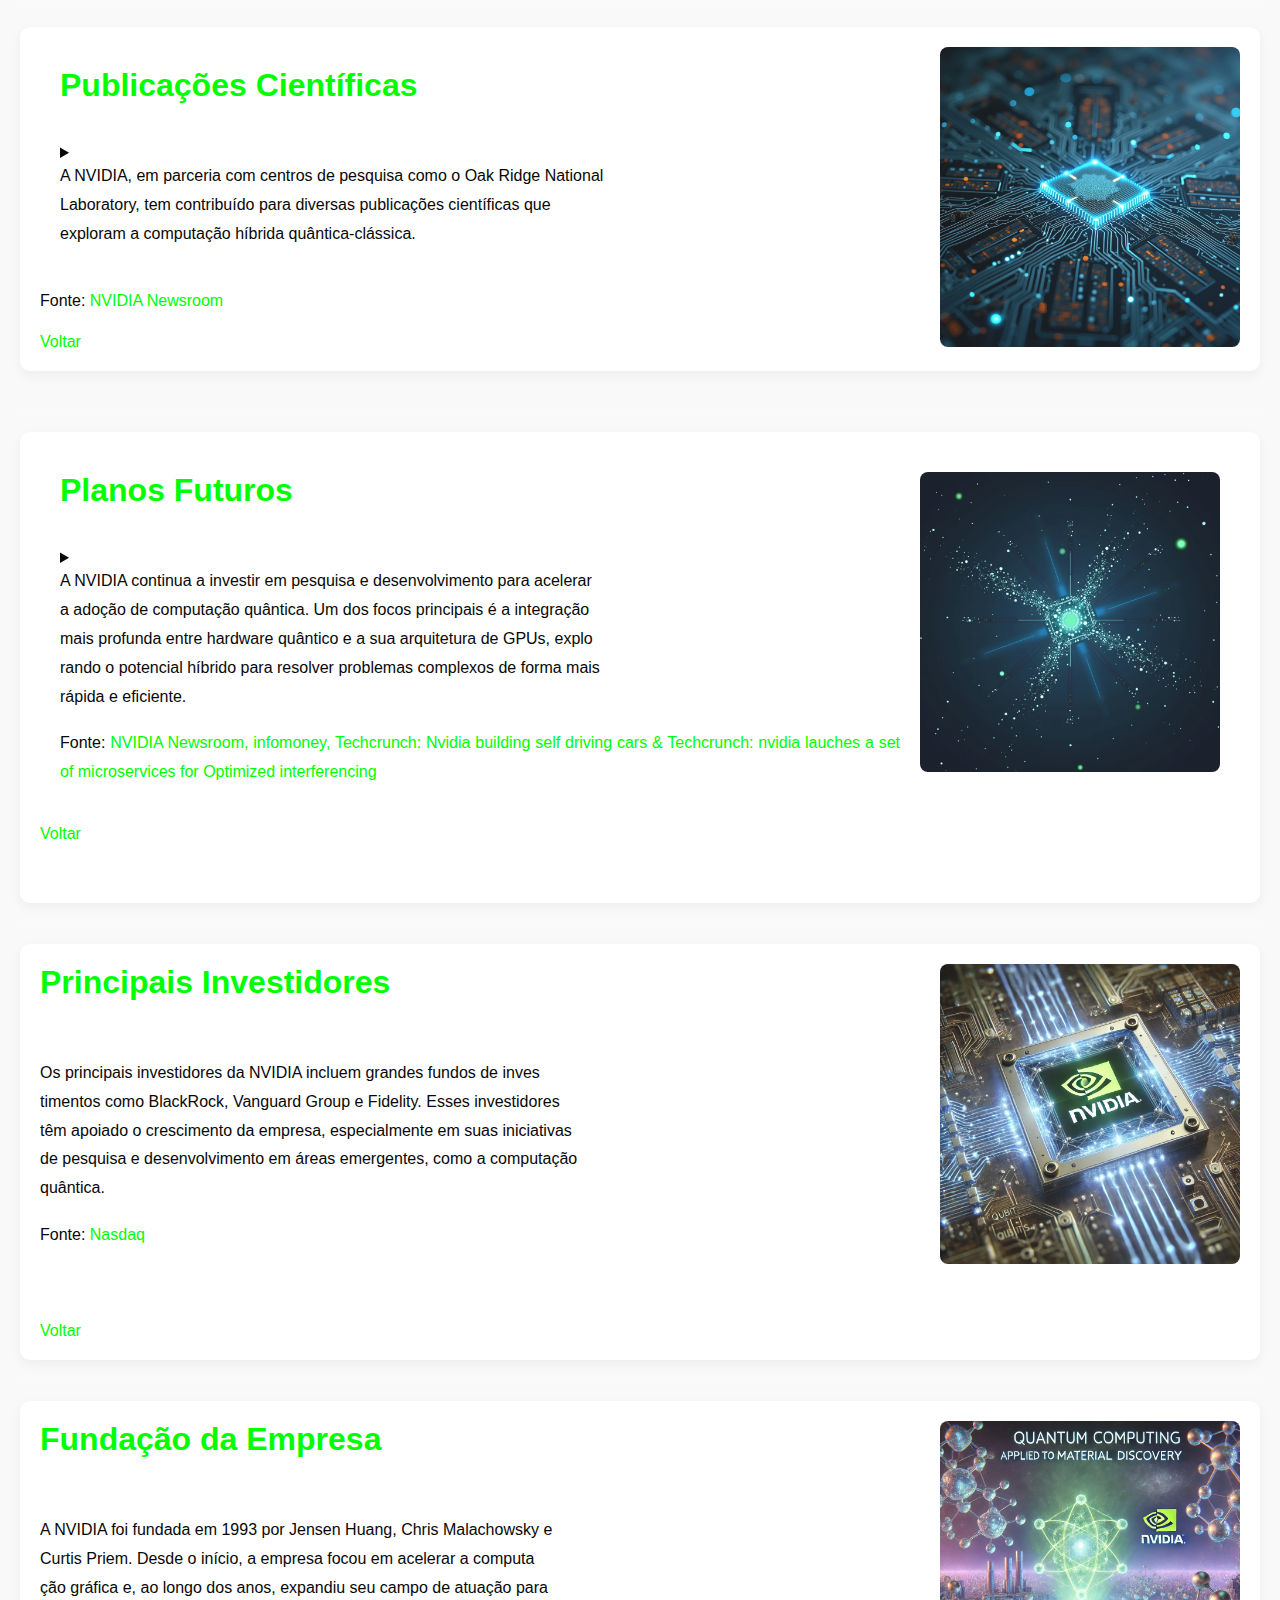
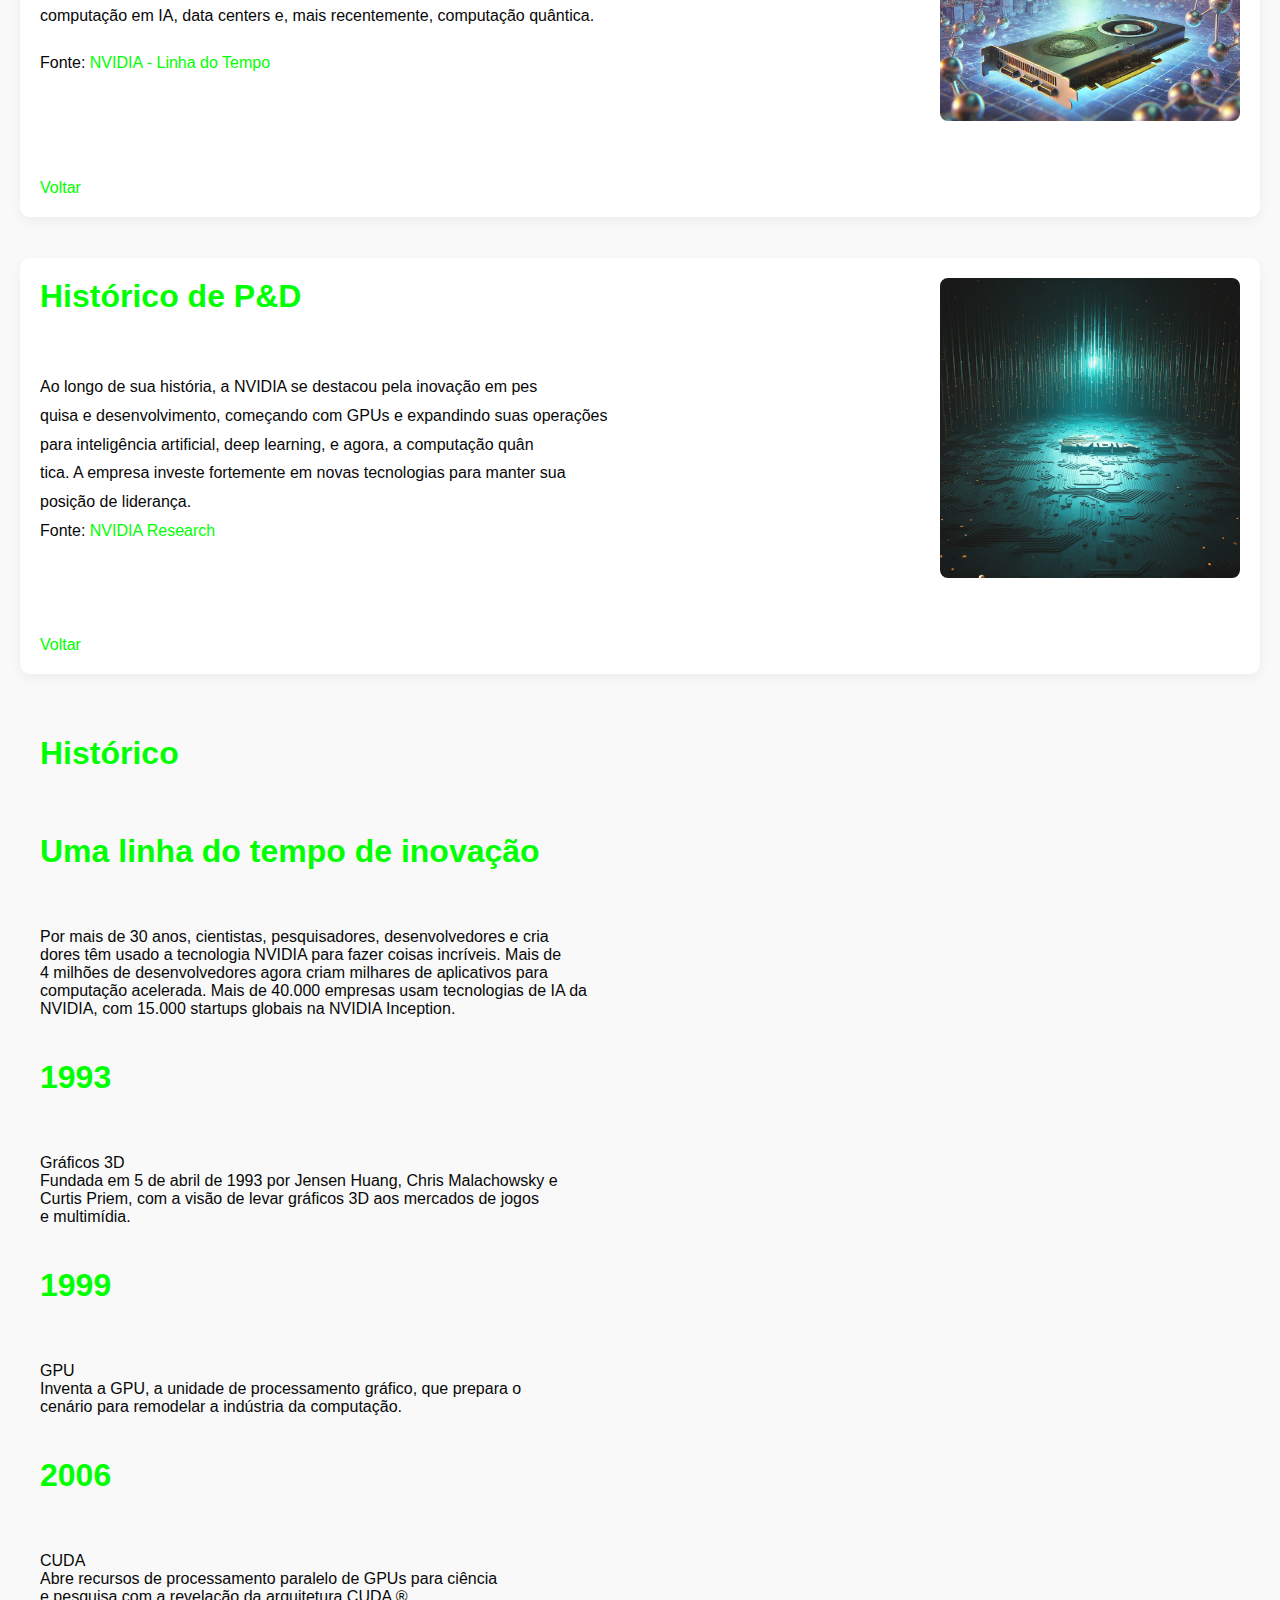
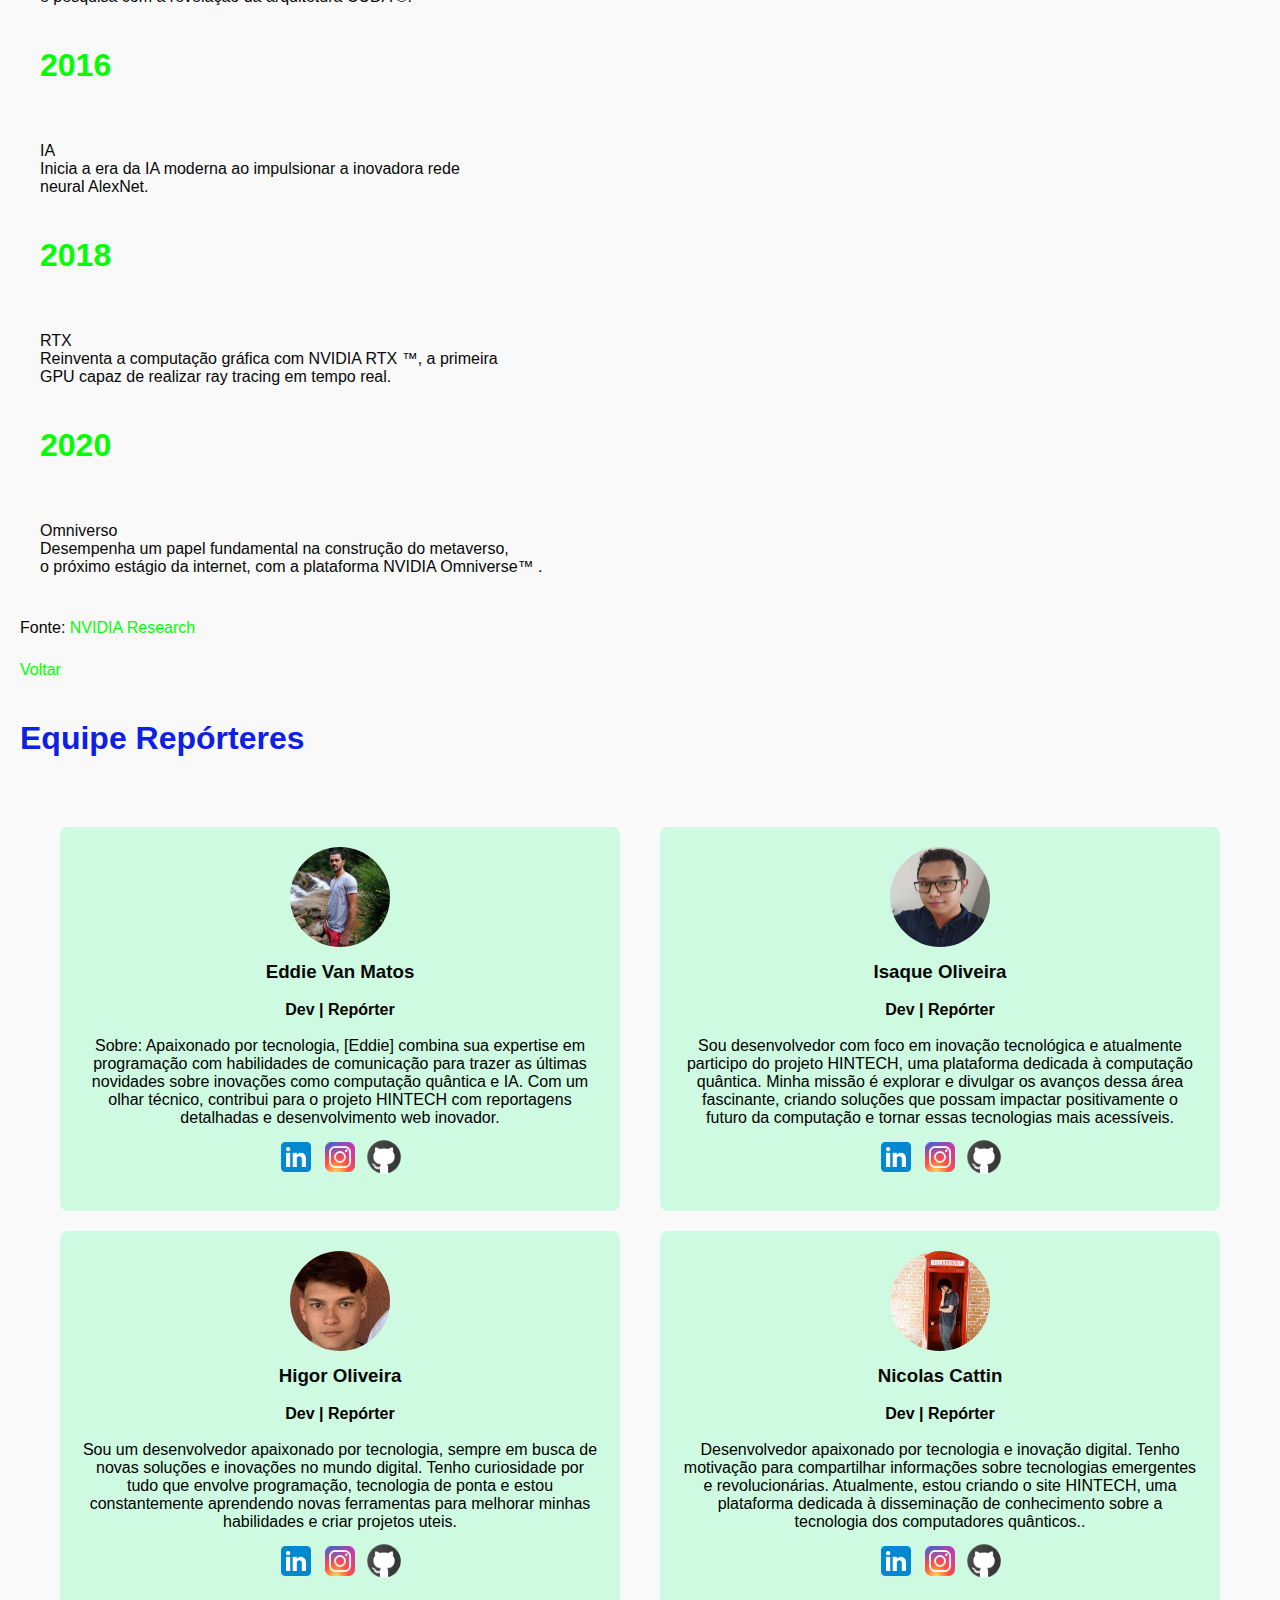
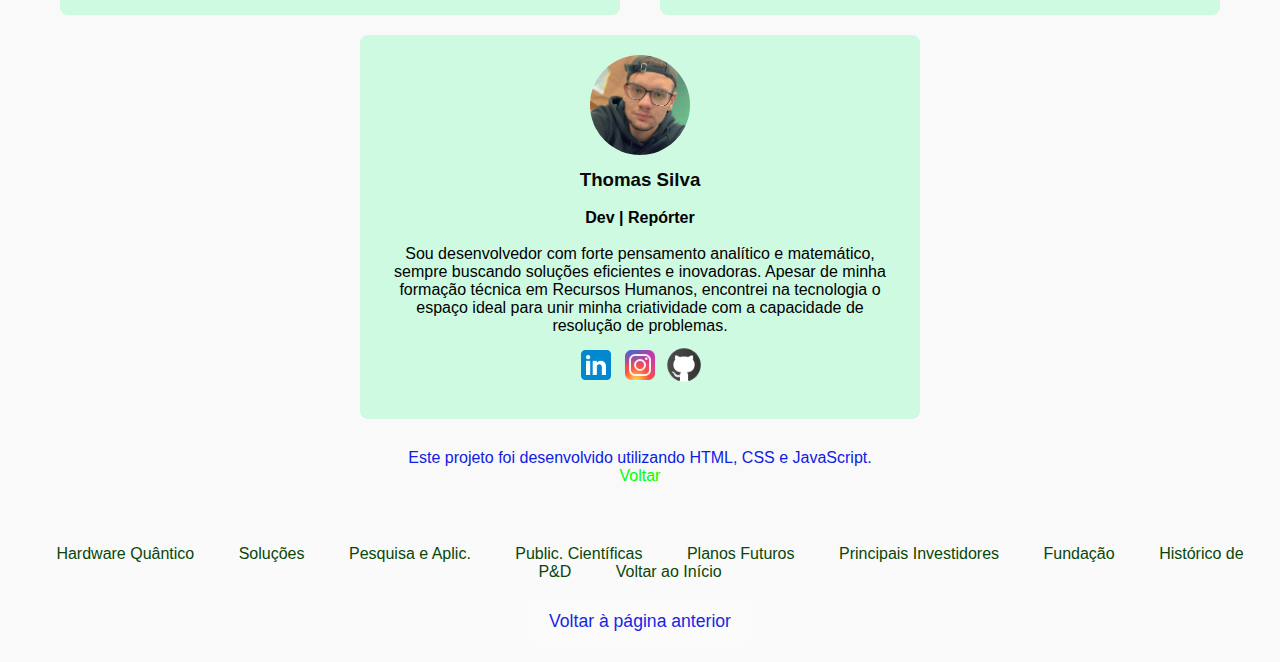
==== commit 2b4648f9: "removidas imagens antigas e inseridas as imagens correspondentes + adicionada foto perfil Isaque" ====
--- a/index.html
+++ b/index.html
@@ -312,7 +312,7 @@
                 <div class="content">
                     <div class="bloco">
                         <div class="section">
-                            <img src="images/img4.jpg" alt="Imagem" class="image-right">
+                            <img src="images/img17.png" alt="Imagem" class="image-right">
                         <div class="titleAndParagraf">
                         <h2 id="tema4">Publicações Científicas</h2>
                         <details>
@@ -345,7 +345,7 @@
             <div class="content">
             <div class="tema5">
             <div class="titleAndParagraf">
-                <img src="images/img5.jpg" alt="Imagem" class="image-right">
+                <img src="images/img18.png" alt="Imagem" class="image-right">
                 <h2 id="tema5">Planos Futuros</h2>
                 <div class="section">
                 <details>
@@ -440,7 +440,7 @@
             <!-- Tema 6 -->
             <div class="bloco">
             <div class="tema6">
-                <img src="images/img11.webp" alt="Imagem" class="image-right">
+                <img src="images/img19.webp" alt="Imagem" class="image-right">
 
                 <h2 id="tema6">Principais Investidores</h2>
                 <br>
@@ -460,7 +460,7 @@
             <!-- Tema 7 -->
             <div class="bloco">
             <div class="tema7">
-                <img src="images/img7.jpg" alt="Imagem" class="image-right">
+                <img src="images/img20.webp" alt="Imagem" class="image-right">
 
                 <h2 id="tema7">Fundação da Empresa</h2>
                 <br>
@@ -483,7 +483,7 @@
             <!-- Tema 8 -->
             <div class="bloco">
             <div class="tema8">
-                <img src="images/img8.jpg" alt="Imagem" class="image-right">
+                <img src="images/img21.png" alt="Imagem" class="image-right">
 
                 <h2 id="tema8">Histórico de P&D</h2>
                 <br>
@@ -600,7 +600,7 @@
 
         <!-- Repórter 2 -->
         <div class="reporteres">
-            <img src="images/IconePerfil.png" alt="Perfil 2">
+            <img src="images/perfiIsaque.jpeg" alt="Perfil 2">
             <h3>Isaque Oliveira</h3><br>
             <text><strong>Dev | Repórter</strong> <br /><br>
                 Sou desenvolvedor com foco em inovação tecnológica e atualmente participo do projeto HINTECH, uma plataforma dedicada à computação quântica. Minha missão é explorar 
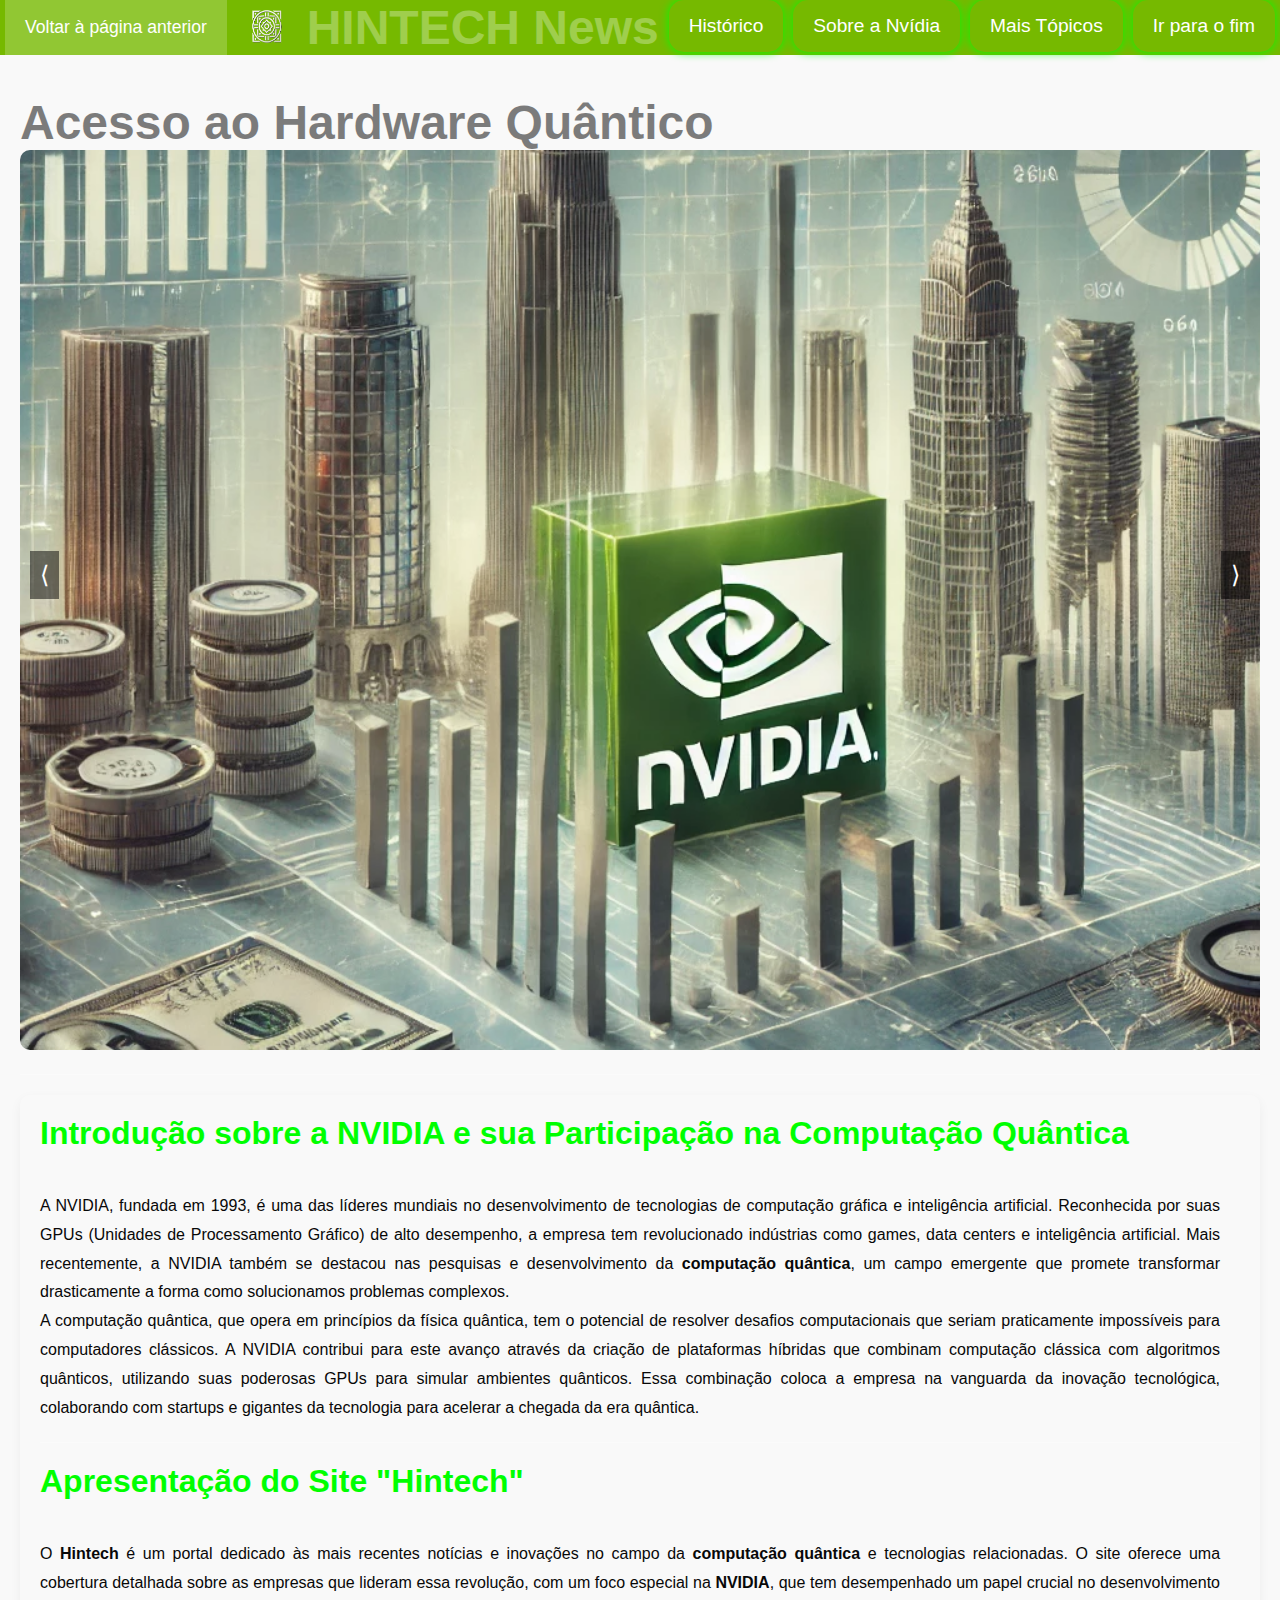
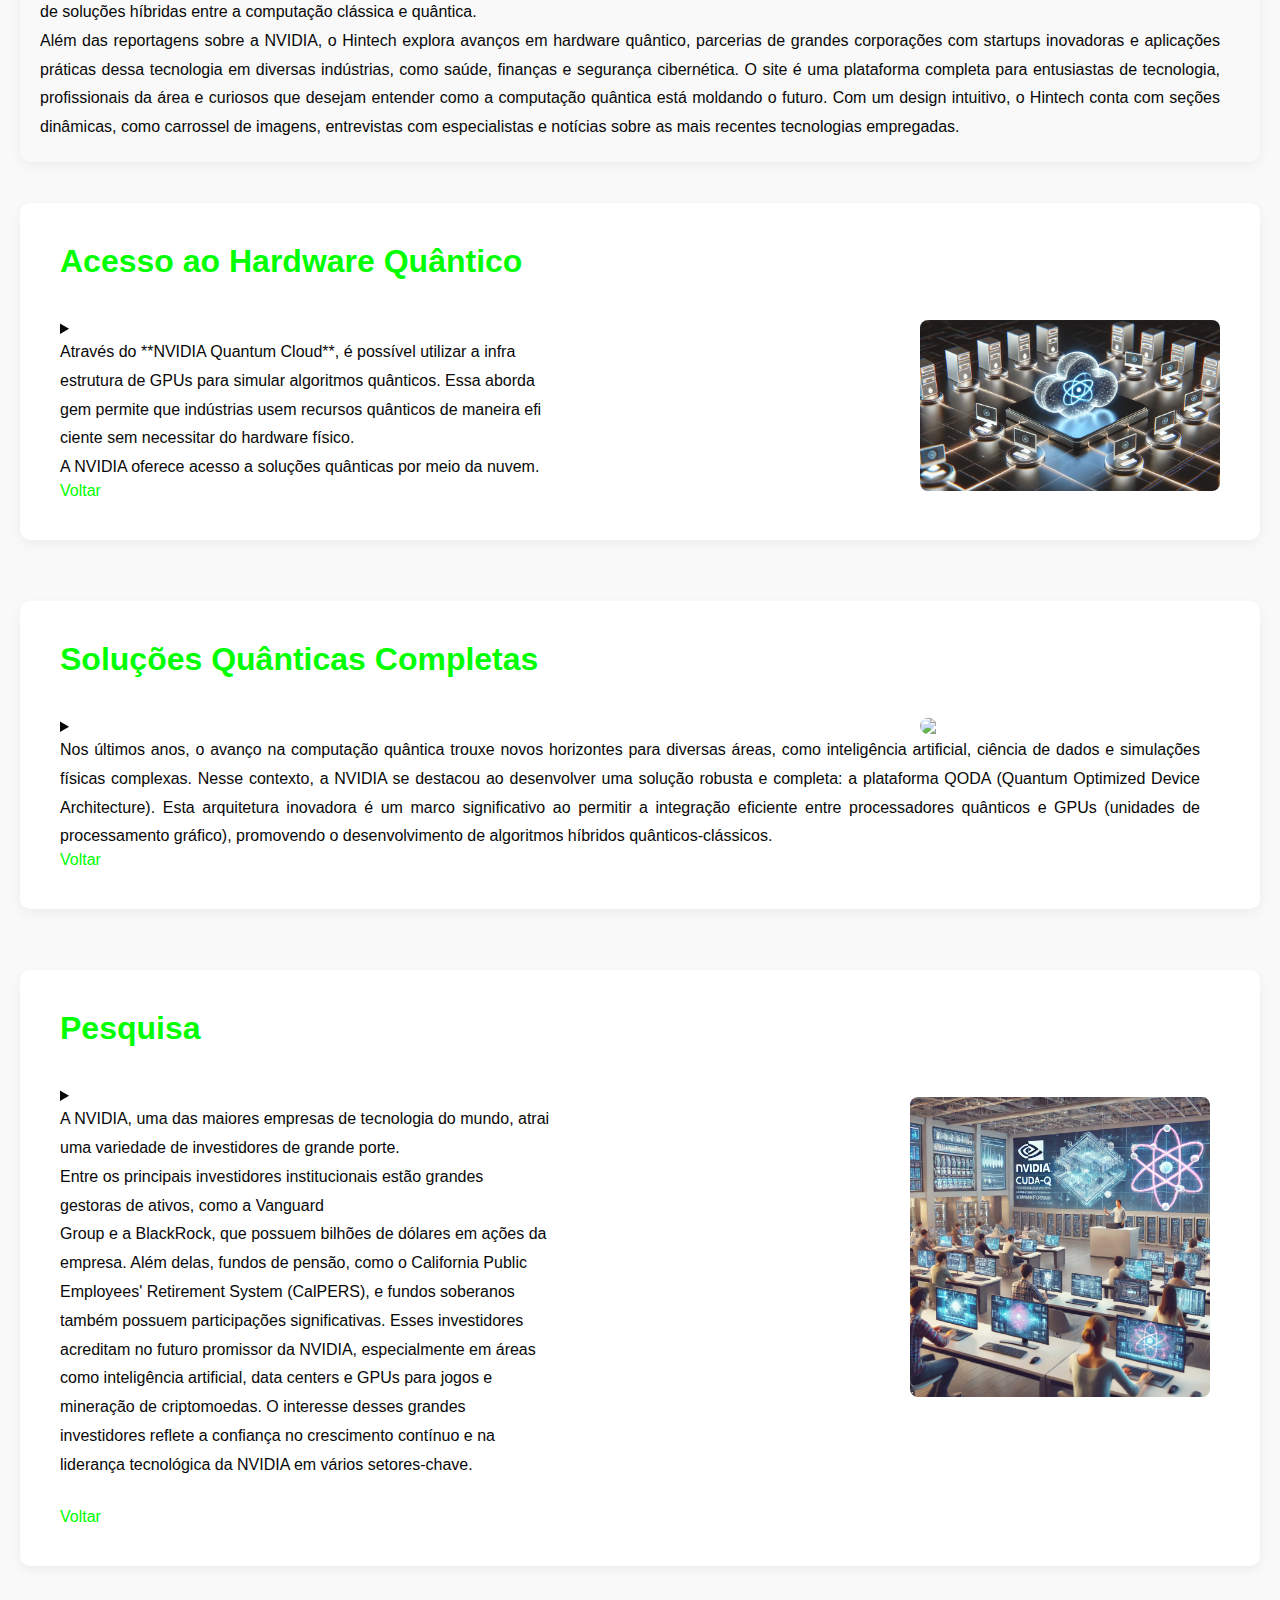
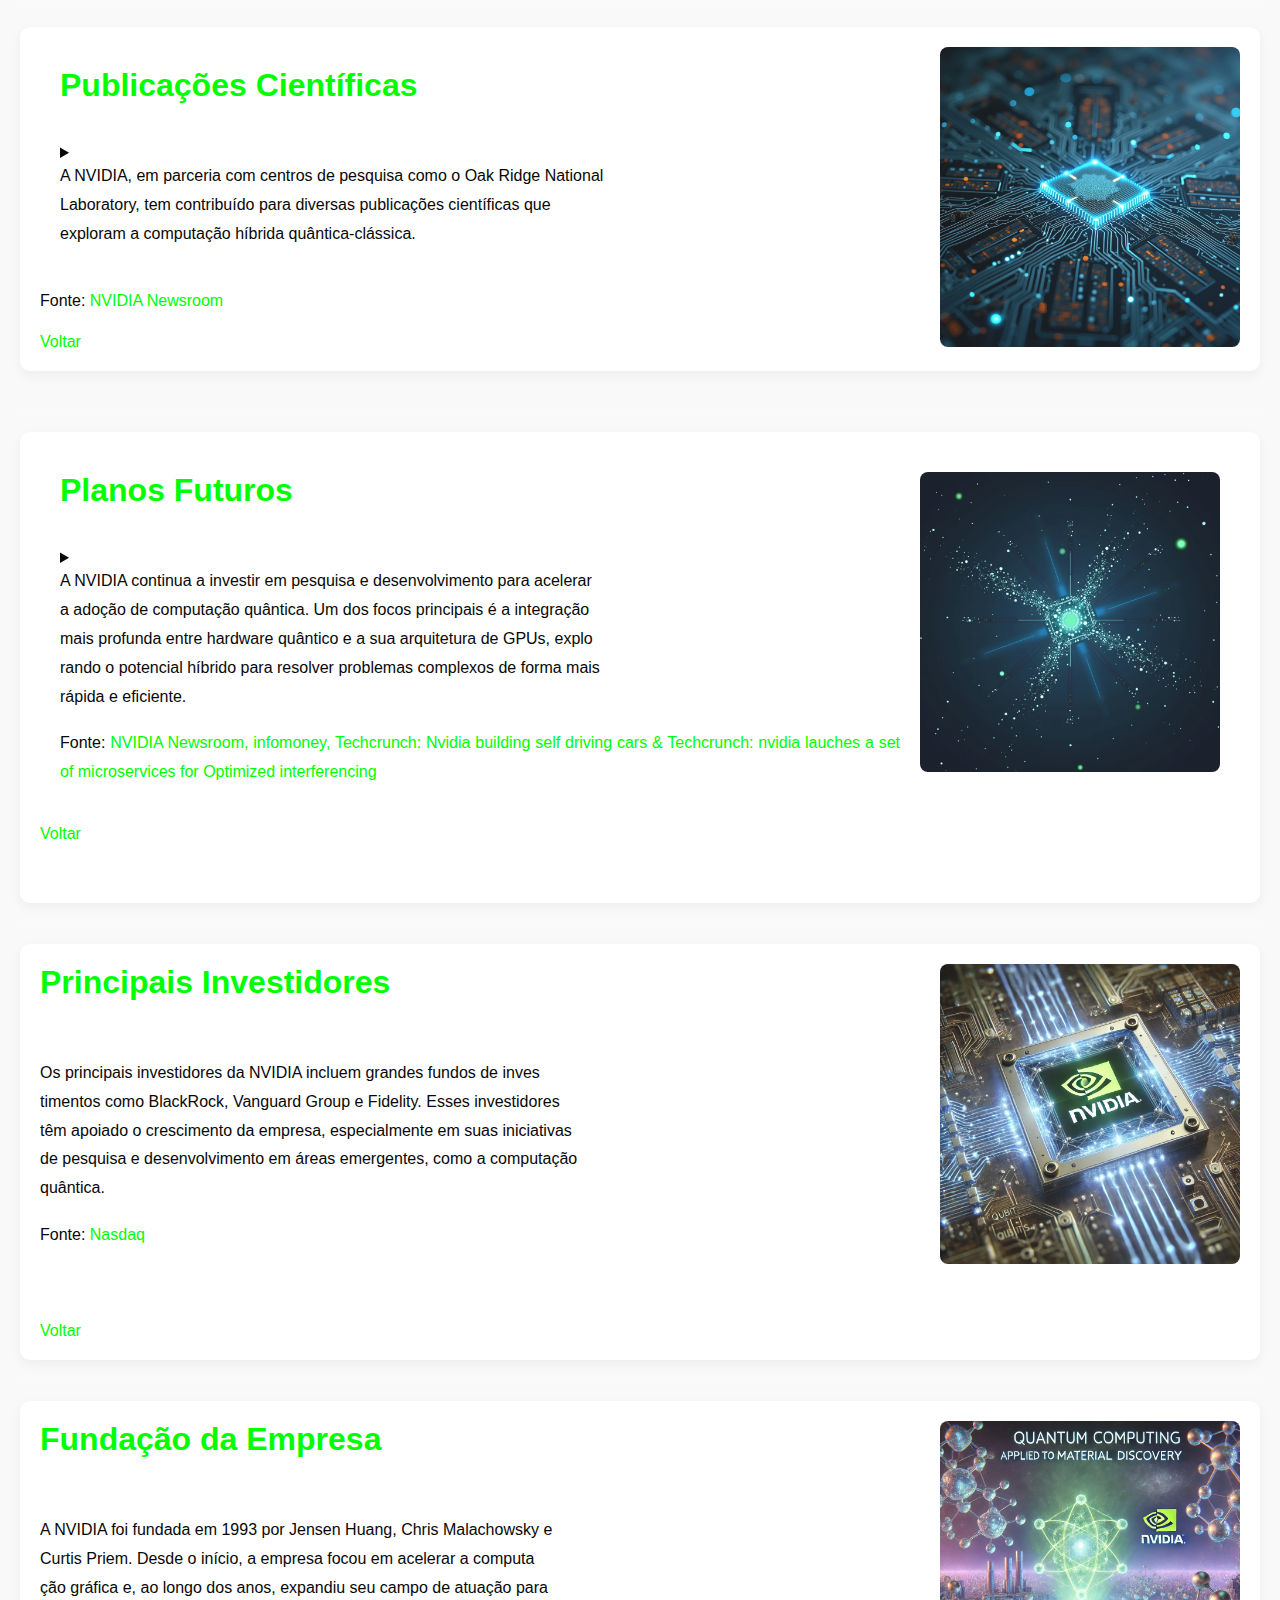
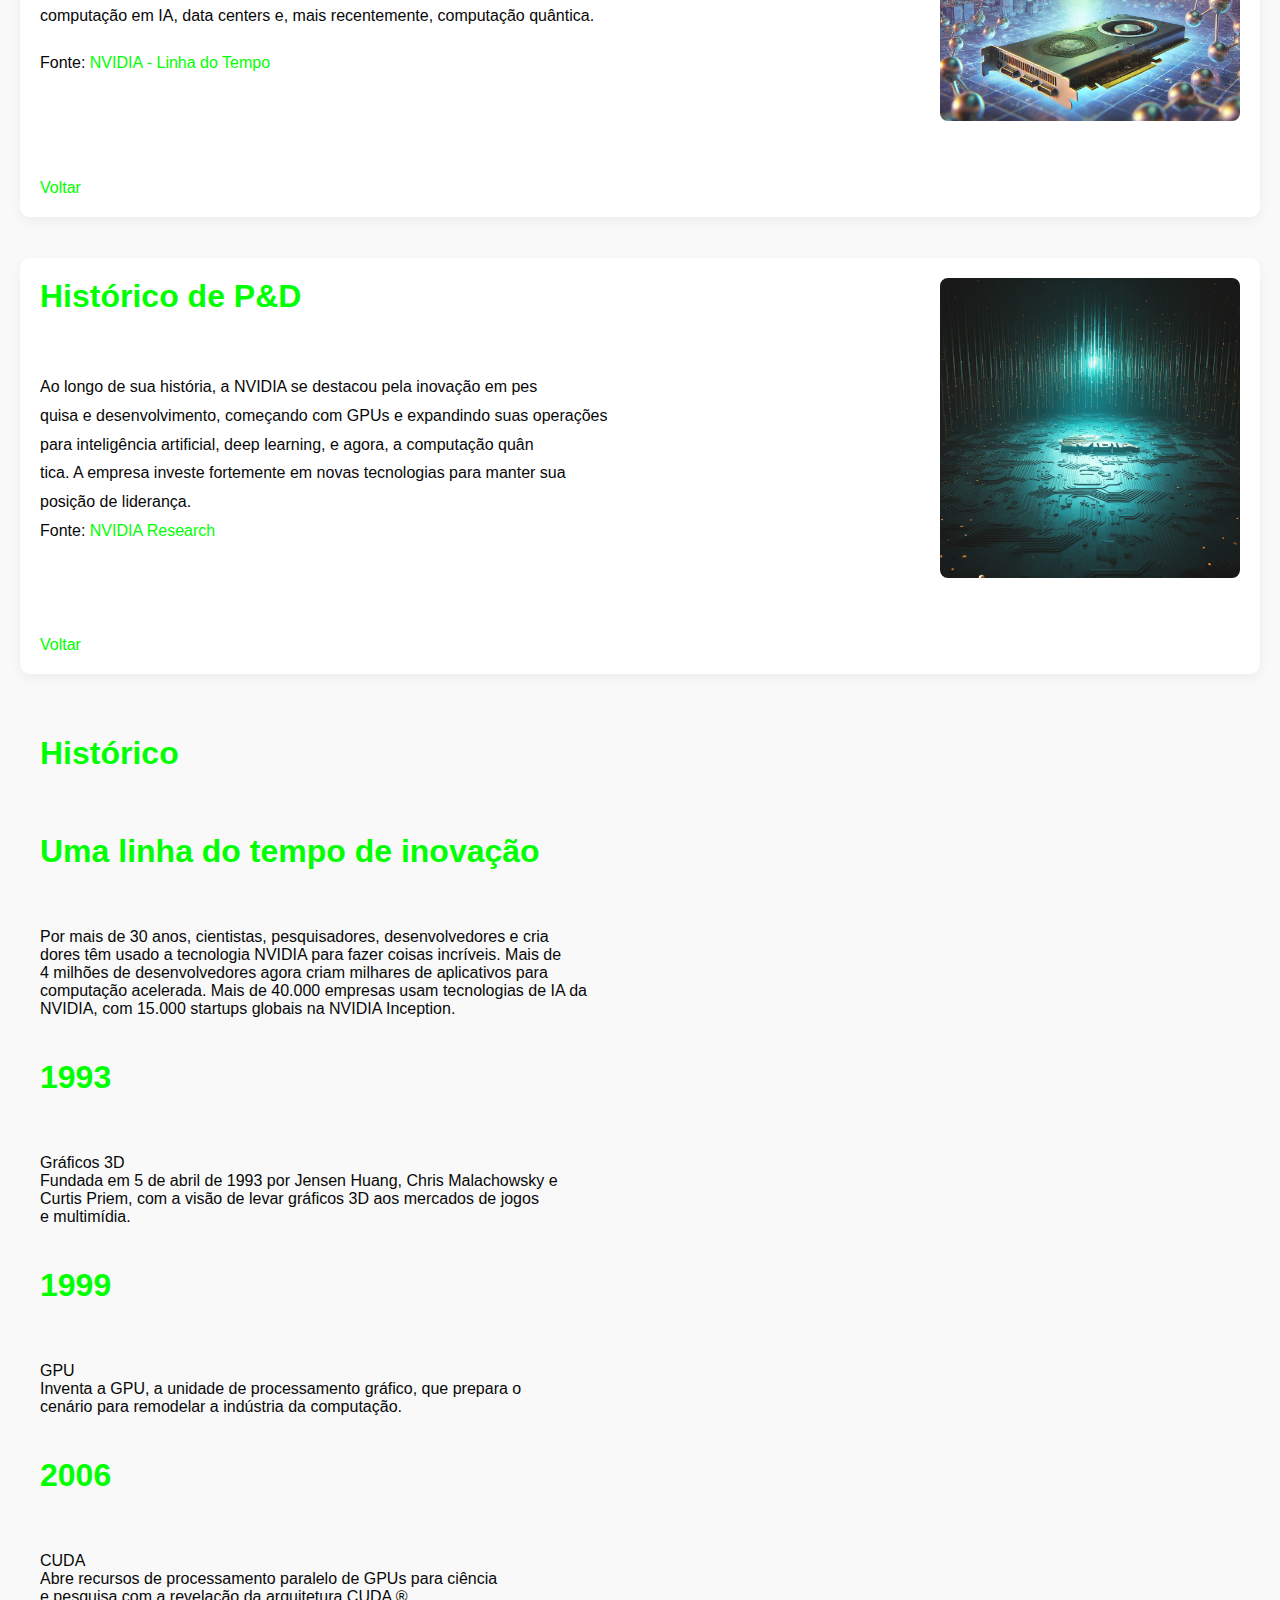
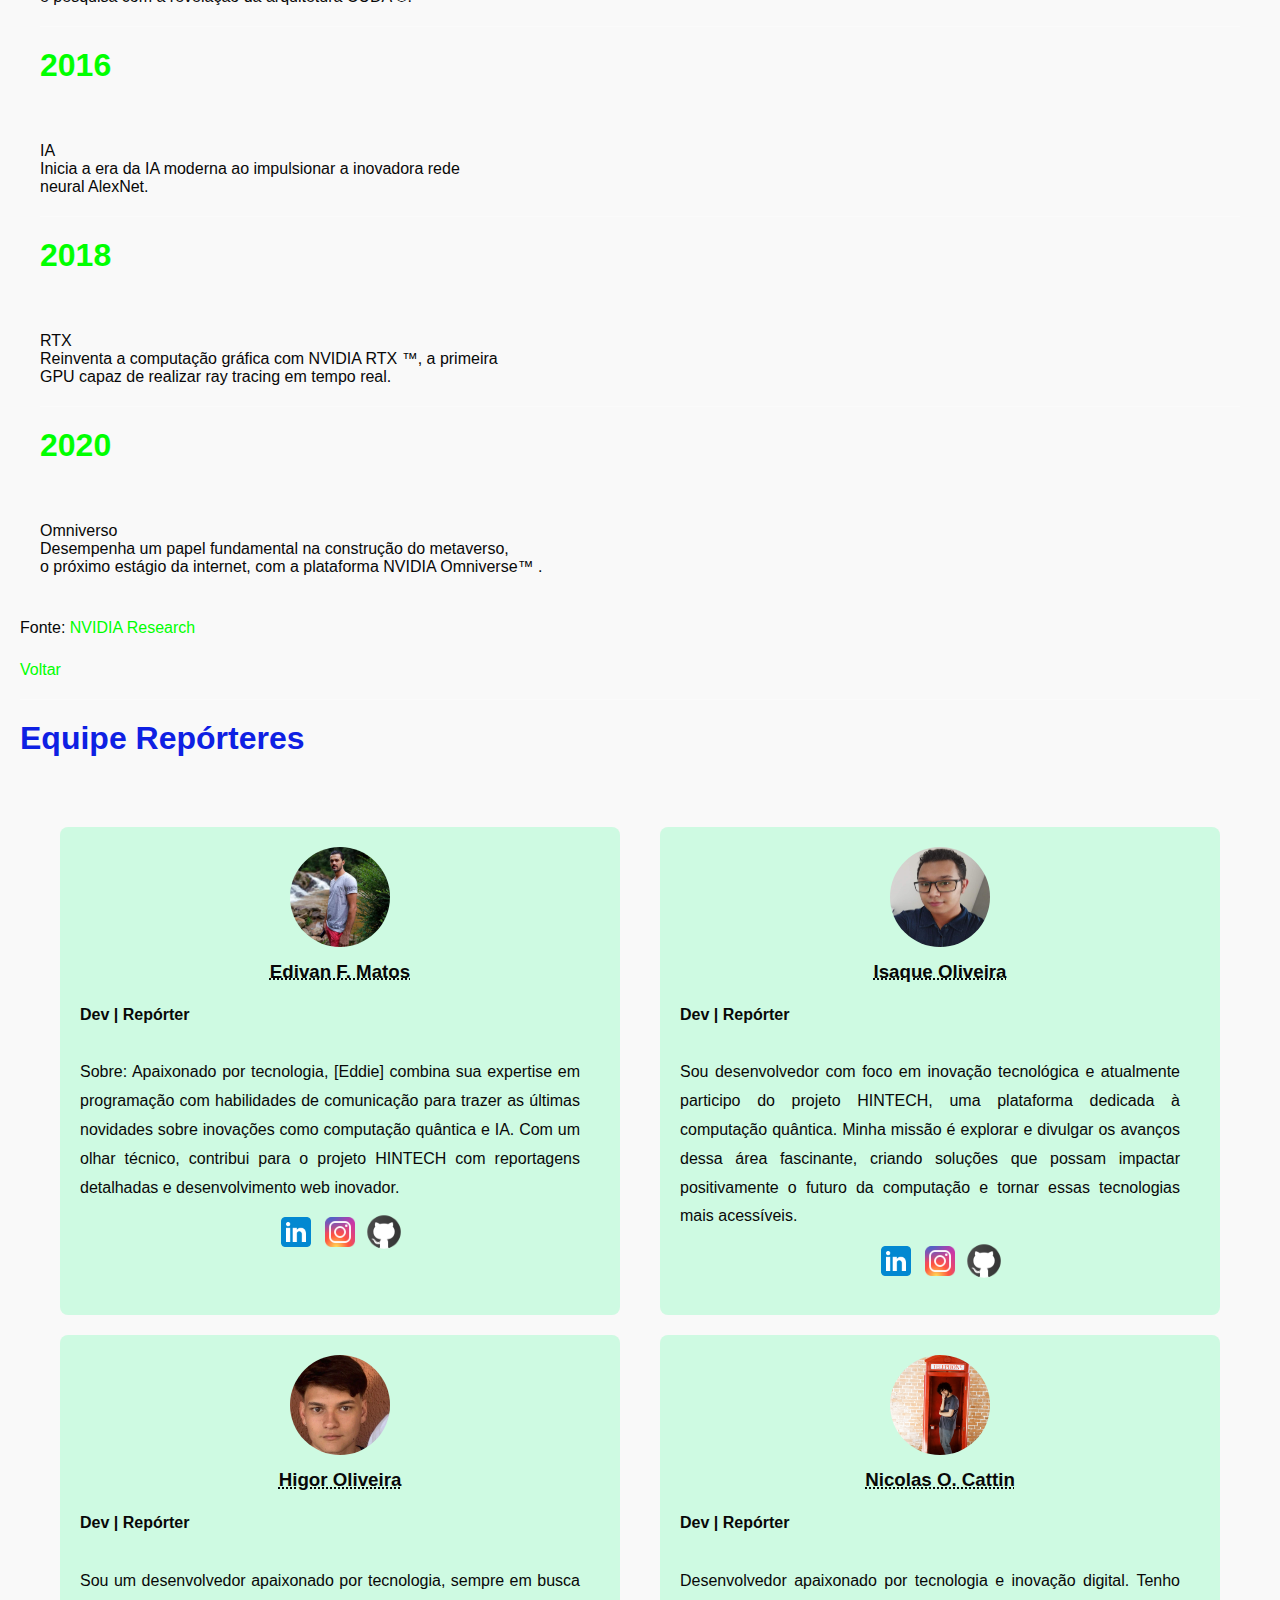
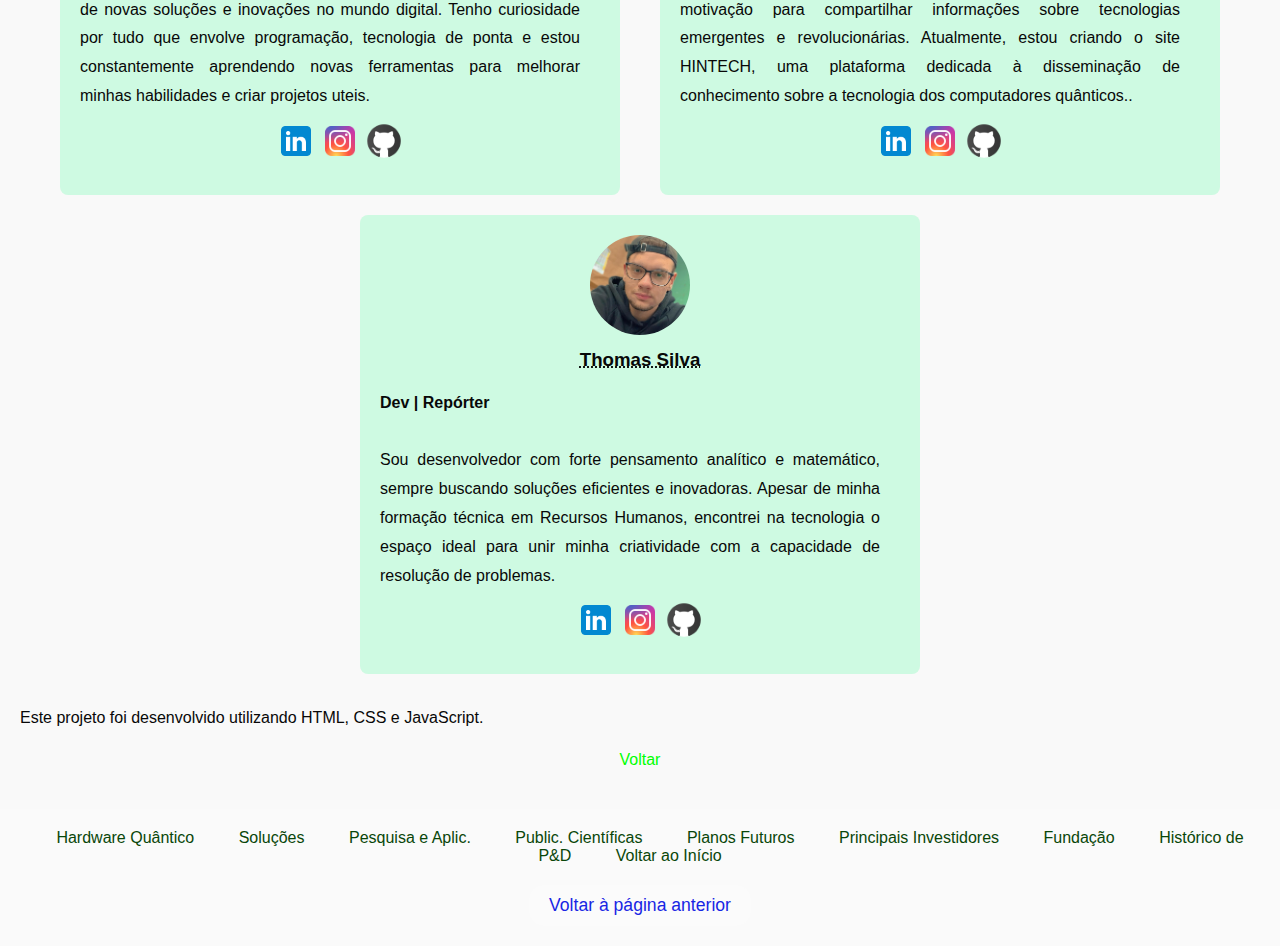
==== commit 6ca4a05f: "Inserido RA integrantes" ====
--- a/index.html
+++ b/index.html
@@ -573,8 +573,8 @@
         <!--Repórter 1-->
         <div class="reporteres">
             <img src="images/perfilEddie.jpg" alt="Eddie">
-            <h3>Eddie Van Matos</h3><br>
-            <text> <strong>Dev | Repórter</strong> <br /><br>
+            <h3><abbr title="RA: 1430482421008">Edivan F. Matos</abbr></h3><br>
+            <p> <strong>Dev | Repórter</strong> <br /><br>
                 Sobre: Apaixonado por tecnologia,
                  [Eddie] combina sua expertise em
                   programação com habilidades de
@@ -584,7 +584,7 @@
                      olhar técnico, contribui para o
                       projeto HINTECH com reportagens
                        detalhadas e desenvolvimento web
-                        inovador.</text>
+                        inovador.</p>
             <div class="social-icons">
                 <a href="https://www.linkedin.com/in/eddie-van-matos-b647311a0?utm_source=share&utm_campaign=share_via&utm_content=profile&utm_medium=android_app" target="_blank">
                     <img src="images/iconLI.png" alt="LinkedIn">
@@ -601,11 +601,11 @@
         <!-- Repórter 2 -->
         <div class="reporteres">
             <img src="images/perfiIsaque.jpeg" alt="Perfil 2">
-            <h3>Isaque Oliveira</h3><br>
-            <text><strong>Dev | Repórter</strong> <br /><br>
+            <h3><abbr title="RA: 1430482421006">Isaque Oliveira</abbr></h3><br>
+            <p><strong>Dev | Repórter</strong> <br /><br>
                 Sou desenvolvedor com foco em inovação tecnológica e atualmente participo do projeto HINTECH, uma plataforma dedicada à computação quântica. Minha missão é explorar 
                 e divulgar os avanços dessa área fascinante, criando soluções que possam impactar positivamente o futuro da computação e tornar essas tecnologias mais acessíveis.
-            </text>
+            </p>
             <div class="social-icons">
                 <a href="https://www.linkedin.com/in/seu-linkedin" target="_blank">
                     <img src="images/iconLI.png" alt="LinkedIn">
@@ -622,11 +622,11 @@
         <!-- Repórter 3 -->
         <div class="reporteres">
             <img src="images/perfilHigor.jpeg" alt="Perfil 2">
-            <h3>Higor Oliveira</h3><br>
-            <text>    <strong>Dev | Repórter</strong> <br />
+            <h3><abbr title="RA: 1430482421010">Higor Oliveira</abbr></h3><br>
+            <p>    <strong>Dev | Repórter</strong> <br />
                  <br>Sou um desenvolvedor apaixonado por tecnologia, sempre em busca de novas soluções e inovações no mundo digital. Tenho curiosidade 
                 por tudo que envolve programação, tecnologia de ponta e estou constantemente aprendendo novas ferramentas 
-                para melhorar minhas habilidades e criar projetos uteis. <text>
+                para melhorar minhas habilidades e criar projetos uteis. <p>
             <div class="social-icons">
                 <a href="https://www.linkedin.com/in/higor-n%C3%B3brega-60a317315?utm_source=share&utm_campaign=share_via&utm_content=profile&utm_medium=ios_app" target="_blank">
                     <img src="images/iconLI.png" alt="LinkedIn">
@@ -643,10 +643,10 @@
         <!-- Repórter 4 -->
         <div class="reporteres">
             <img src="images/perfilNicolas.jpeg" alt="Perfil 2">
-            <h3>Nicolas Cattin</h3><br>
-            <text><strong>Dev | Repórter</strong> <br /><br>
+            <h3><abbr title="RA: 1430482421027">Nicolas O. Cattin</abbr></h3><br>
+            <p><strong>Dev | Repórter</strong> <br /><br>
                 Desenvolvedor apaixonado por tecnologia e inovação digital. Tenho motivação para compartilhar informações sobre tecnologias emergentes e
-                 revolucionárias. Atualmente, estou criando o site HINTECH, uma plataforma dedicada à disseminação de conhecimento sobre a tecnologia dos computadores quânticos..</text>
+                 revolucionárias. Atualmente, estou criando o site HINTECH, uma plataforma dedicada à disseminação de conhecimento sobre a tecnologia dos computadores quânticos..</p>
             <div class="social-icons">
                 <a href="https://www.linkedin.com/in/nicolas-oliveira-cattin-1a85b4294" target="_blank">
                     <img src="images/iconLI.png" alt="LinkedIn">
@@ -663,13 +663,13 @@
         <!-- Repórter 5 -->
         <div class="reporteres">
             <img src="images/perfilThomas.jpeg" alt="Perfil 2">
-            <h3>Thomas Silva</h3><br>
-            <text>          <strong>Dev | Repórter</strong> <br />
+            <h3><abbr title="RA: 1430482421002">Thomas Silva</abbr></h3><br>
+            <p>          <strong>Dev | Repórter</strong> <br />
                 <br />Sou desenvolvedor com forte pensamento analítico e matemático,
                 sempre buscando soluções eficientes e inovadoras. Apesar de minha formação
                 técnica em Recursos Humanos, encontrei na tecnologia o espaço ideal para
                 unir minha criatividade com a capacidade de resolução de problemas. 
-            </text>
+            </p>
             <div class="social-icons">
                 <a href="https://www.linkedin.com/in/thomas-silva-9ab137233/" target="_blank">
                     <img src="images/iconLI.png" alt="LinkedIn">
@@ -691,7 +691,7 @@
          <div  class="text">
 
         <section id="tecnologias">
-            <text>Este projeto foi desenvolvido utilizando HTML, CSS e JavaScript.</text><br>
+            <p>Este projeto foi desenvolvido utilizando HTML, CSS e JavaScript.</p><br>
             <div><a href="#inicio">Voltar</a></div>
 
         </section>
